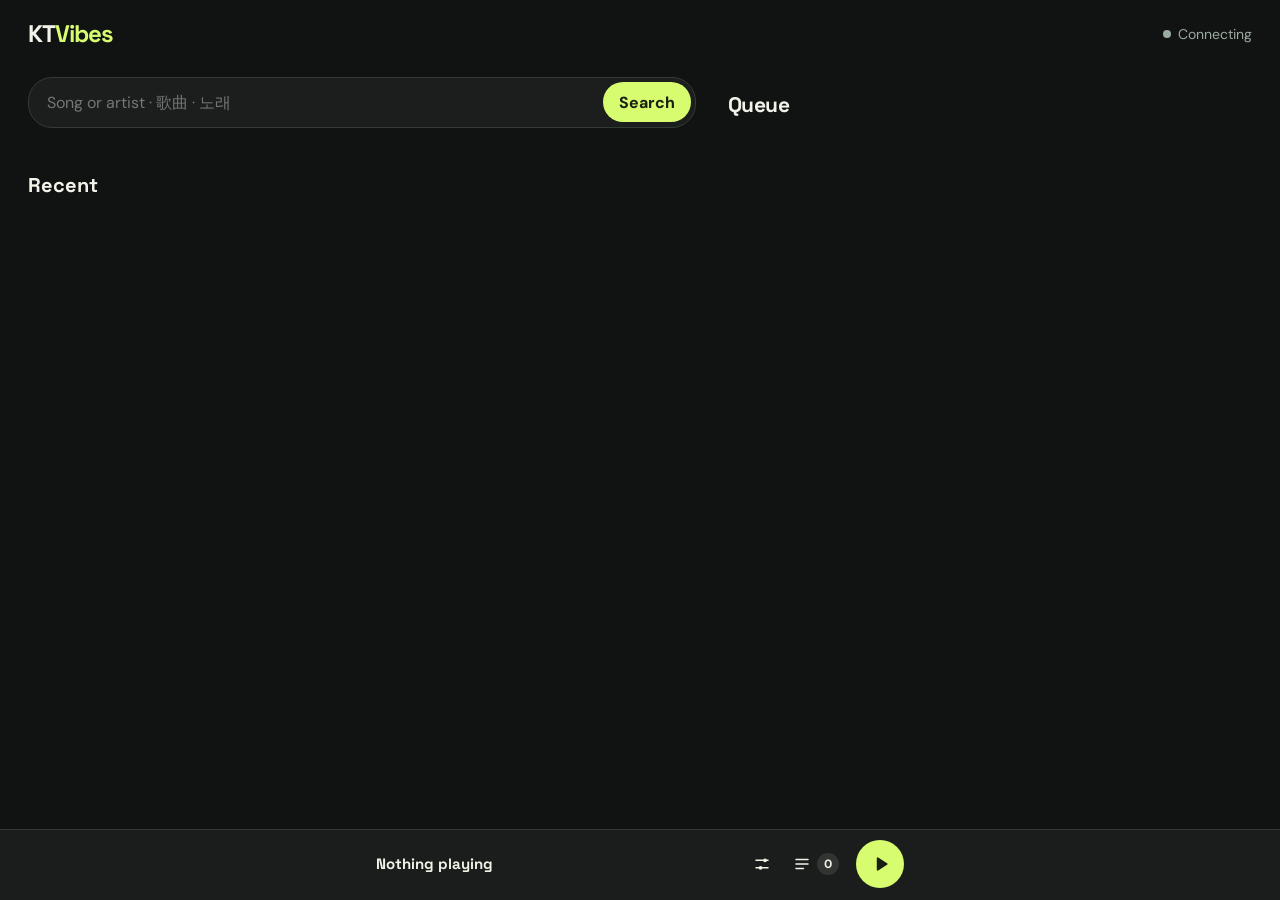
==== static/remote.html @ e733ba5f "Remote: now-singing card, Queue states, TV banners Sentence-case Now singing / Paused card with roun" ====
<!doctype html><html lang="en"><head><meta charset="utf-8"><meta name="viewport" content="width=device-width,initial-scale=1,viewport-fit=cover"><meta name="theme-color" content="#111313"><title>KTVibes · Remote</title><link rel="icon" href="/static/favicon-48.png" sizes="48x48" type="image/png"><link rel="icon" href="/static/favicon-32.png" sizes="32x32" type="image/png"><link rel="apple-touch-icon" href="/static/apple-touch-icon.png"><link rel="stylesheet" href="/static/remote.css"><link rel="stylesheet" href="/static/classic-remote.css"></head><body>
<main class="wrap"><header class="top"><a class="brand" href="/remote">KT<span>Vibes</span></a><span id="connection" class="connection">Connecting</span></header><div id="tv-lost" class="banner off default-only" role="status" hidden>Reconnecting to TV…<button id="tv-retry">Retry</button></div><div id="tv-mute" class="banner default-only" role="status" hidden>TV sound off · click the TV to start</div><section id="lcd-window" class="lcd-window classic-only" aria-label="Remote display"><div class="lcd-top"><span id="lcd-mode"></span><b id="lcd-status"></b></div><div class="lcd-digits"><span id="lcd-digits" class="lcd" data-ghost="88888"></span><span class="lcd-stat"><span>예약 <span id="lcd-reserved" class="lcd" data-ghost="88"></span></span><span>남은 <span id="lcd-left" class="lcd" data-ghost="888"></span>분</span></span></div><div id="lcd-song" class="lcd-song"></div></section><section id="handset" class="handset classic-only" aria-label="Handset"><div class="hs-fn"><button class="rk" id="hs-clear">취소<small>CLEAR</small></button><button class="rk org" id="hs-first">우선예약<small>PLAY NEXT</small></button><button class="rk red" id="hs-reserve">예약<small>RESERVE</small></button></div><div class="hs-pad" id="hs-pad"></div><div class="hs-row"><button class="rk grn" id="hs-play"><svg viewBox="0 0 24 24" aria-hidden="true"><rect x="6" y="5" width="4.5" height="14" rx="1.2"/><rect x="13.5" y="5" width="4.5" height="14" rx="1.2"/></svg><span>일시정지</span></button><button class="rk red" id="hs-skip"><svg viewBox="0 0 24 24" aria-hidden="true"><path d="M5 6v12l8-6zM13 6v12l8-6z"/></svg>다음곡</button><button class="rk blu" id="hs-guide"><b>Aa</b>가이드</button><button class="rk ylw react" data-emoji="👏" aria-label="Clap"><b>👏</b>박수</button></div><div class="hs-mix"><div class="rocker"><button data-mix="music" data-step="-0.1" aria-label="Music down">−</button><span>반주<span class="mtr" id="hs-music"></span></span><button data-mix="music" data-step="0.1" aria-label="Music up">+</button></div><div class="rocker"><button data-mix="vocal" data-step="-0.1" aria-label="Vocals down">−</button><span>음성<span class="mtr" id="hs-vocal"></span></span><button data-mix="vocal" data-step="0.1" aria-label="Vocals up">+</button></div></div></section>
<div class="browse-column"><div id="book-head" class="book-head classic-only"><h2>노래책</h2><small id="book-count"></small></div><form id="search-form" class="searchbar" role="search"><input id="query" required maxlength="200" aria-label="Search songs" placeholder="Song or artist · 歌曲 · 노래" autocomplete="off" role="combobox" aria-autocomplete="list" aria-controls="suggestions" aria-expanded="false"><ul id="suggestions" class="suggestions" role="listbox" hidden></ul><button type="button" id="clear" class="clear" aria-label="Clear search" hidden>×</button><button id="search-button">Search</button></form>
<section id="results" class="results" aria-label="Search results" aria-live="polite"></section><button id="more" class="more" hidden>More results</button><div id="results-end" class="results-end classic-only" hidden>끝 · END OF RESULTS</div></div>
<div class="play-column"><section id="hero" class="hero" aria-label="Now playing" hidden><img id="hero-glow" class="glow" alt=""><div class="hero-top"><img id="hero-art" class="art" alt=""><div class="hero-text"><div class="eyebrow"><span id="hero-state">Now singing</span></div><h1 id="hero-title"></h1><p id="hero-artist"></p></div></div>
<div class="hero-time"><span id="hero-position">0:00</span><div class="bar" id="hero-bar" role="slider" tabindex="0" aria-label="Song position"><i></i></div><span id="hero-length">0:00</span></div>
<div class="hero-actions"><button class="play" id="hero-play" aria-label="Play"><svg viewBox="0 0 24 24" aria-hidden="true"><path class="icon-play" d="M8.5 5.8v12.4a1 1 0 0 0 1.5.9l9.7-6.2a1 1 0 0 0 0-1.8L10 4.9a1 1 0 0 0-1.5.9z"/><g class="icon-pause"><rect x="6" y="5" width="4.5" height="14" rx="1.5"/><rect x="13.5" y="5" width="4.5" height="14" rx="1.5"/></g></svg></button><button class="ghost icon round" id="skip" aria-label="Skip song"><svg viewBox="0 0 24 24" aria-hidden="true"><path d="M5.5 6.2v11.6a1 1 0 0 0 1.6.8l8-5.8a1 1 0 0 0 0-1.6l-8-5.8a1 1 0 0 0-1.6.8z"/><rect x="16.5" y="5" width="3" height="14" rx="1.2"/></svg></button><button class="ghost icon round" id="open-controls" aria-label="Settings"><svg viewBox="0 0 24 24" aria-hidden="true"><path d="M4 7h10M18 7h2M4 17h4M12 17h8" stroke="currentColor" stroke-width="2" stroke-linecap="round" fill="none"/><circle cx="16" cy="7" r="2.5"/><circle cx="10" cy="17" r="2.5"/></svg></button><button class="ghost icon round" id="open-lyrics" aria-label="Lyrics"><svg viewBox="0 0 24 24" aria-hidden="true"><path d="M4 6h10M4 11h13M4 16h7M20 17V9.5" stroke="currentColor" stroke-width="2" stroke-linecap="round" fill="none"/><circle cx="17.5" cy="17" r="2.5" stroke="currentColor" stroke-width="2" fill="none"/></svg></button>
<div class="reactions" role="group" aria-label="Send a reaction to the TV"><button class="react" data-emoji="👏" aria-label="Clap">👏</button><button class="react" data-emoji="🔥" aria-label="Fire">🔥</button><button class="react" data-emoji="💚" aria-label="Love">💚</button></div></div></section>
<div class="heading" id="queue-heading"><h2><span class="default-only">Queue</span><small class="default-only" id="queue-songs"></small><span class="classic-only">예약곡 <small>RESERVED</small></span><span class="count classic-only" id="queue-count">0</span><span class="classic-only qtotal" id="queue-total"></span></h2></div><section id="queue" class="queue" aria-label="Song queue"></section></div>
<div class="recent-column"><section id="book-new" class="book-part classic-only" aria-label="New songs"></section><div class="heading" id="recent-heading"><h2><span class="default-only">Recent</span><span class="classic-only">최근 <small>RECENT</small></span></h2></div><section id="recent" class="results" aria-label="Recent songs"></section><section id="book-all" class="book-part classic-only" aria-label="Songbook"></section><div id="book-request" class="book-request classic-only"><div><b>찾는 노래가 없나요?</b>Search YouTube above for any song. It joins the book with its own number.</div><button class="rk red" id="book-request-go">검색</button></div><nav id="book-index" class="book-index classic-only" aria-label="Songbook index"></nav></div>
</main>
<div id="dock" class="dock"><div class="bar" id="dock-bar"><i></i></div><div class="dock-row"><button id="dock-now" class="dock-now" aria-label="Open settings"><img id="dock-art" class="art" alt="" hidden><span class="info"><strong id="dock-title">Nothing playing</strong><small id="dock-artist"></small></span></button><button class="ghost icon" id="dock-settings" aria-label="Settings"><svg viewBox="0 0 24 24" aria-hidden="true"><path d="M4 7h10M18 7h2M4 17h4M12 17h8" stroke="currentColor" stroke-width="2" stroke-linecap="round" fill="none"/><circle cx="16" cy="7" r="2.5"/><circle cx="10" cy="17" r="2.5"/></svg></button><button class="qchip" id="dock-queue" aria-label="Jump to queue"><svg viewBox="0 0 24 24" aria-hidden="true"><path d="M4 6h16M4 12h16M4 18h10" stroke="currentColor" stroke-width="2" stroke-linecap="round" fill="none"/></svg><b id="dock-count">0</b></button><button class="play" id="dock-play" aria-label="Play"><svg viewBox="0 0 24 24" aria-hidden="true"><path class="icon-play" d="M8.5 5.8v12.4a1 1 0 0 0 1.5.9l9.7-6.2a1 1 0 0 0 0-1.8L10 4.9a1 1 0 0 0-1.5.9z"/><g class="icon-pause"><rect x="6" y="5" width="4.5" height="14" rx="1.5"/><rect x="13.5" y="5" width="4.5" height="14" rx="1.5"/></g></svg></button></div></div>
<nav id="tabs" class="tabs classic-only" aria-label="Remote sections"><button data-tab="handset"><svg viewBox="0 0 24 24" aria-hidden="true"><rect x="7" y="2.5" width="10" height="19" rx="3"/><path d="M10 8h4M10 12h4M10 16h4"/></svg>리모컨</button><button data-tab="book"><svg viewBox="0 0 24 24" aria-hidden="true"><path d="M4 5a2 2 0 0 1 2-2h13v16H6a2 2 0 0 0-2 2z"/><path d="M4 21V5M9 7h6"/></svg>노래책</button><button data-tab="queue"><svg viewBox="0 0 24 24" aria-hidden="true"><path d="M8 6h12M8 12h12M8 18h12M4 6h.01M4 12h.01M4 18h.01"/></svg>예약<b id="tab-count" class="badge" hidden>0</b></button><button data-tab="settings"><svg viewBox="0 0 24 24" aria-hidden="true"><circle cx="12" cy="12" r="3"/><path d="M12 2v3M12 19v3M2 12h3M19 12h3M4.9 4.9 7 7M17 17l2.1 2.1M4.9 19.1 7 17M17 7l2.1-2.1"/></svg>설정</button></nav><div id="toast" class="toast" role="status"><span id="toast-key" class="toast-key classic-only"></span><span id="toast-text"></span><button id="toast-action" hidden></button></div>
<div class="scrim" id="scrim"></div>
<section class="sheet" id="sheet" data-pane="sound" role="dialog" aria-label="Settings" aria-modal="true" inert><button class="handle" id="sheet-handle" aria-label="Close settings"></button>
<div class="now"><img id="sheet-art" class="art" alt="" hidden><div class="info"><strong id="sheet-title">Nothing playing</strong><small>Changes show on the TV</small></div></div>
<div class="tabs2 default-only" role="tablist" aria-label="Settings"><button role="tab" data-pane="sound" aria-selected="true">Sound</button><button role="tab" data-pane="screen" aria-selected="false">Screen</button></div>
<div class="sg" id="sg-position"><h4 class="classic-only">위치 <small>POSITION</small></h4><div class="scrub"><span id="position">0:00</span><span class="seek-hint classic-only">드래그해서 이동 · DRAG TO SEEK</span><input type="range" id="scrub" min="0" max="1" step="0.1" value="0" aria-label="Song position"><span id="length">0:00</span></div></div>
<div class="sg" id="sg-mix" data-pane="sound"><h4><span class="default-only">Mix</span><span class="classic-only">믹스 <small>MIX</small></span></h4><div class="mixline"><label class="slider-label" for="vocal"><span class="classic-only nm">음성<small>VOCAL</small></span><span class="default-only">Guide vocals </span><span id="vocal-value">10%</span></label><button class="rk classic-only" data-mix-step="vocal" data-step="-0.1" aria-label="Vocals down">−</button><input type="range" id="vocal" min="0" max="1" step="0.01" value="0.1"><button class="rk classic-only" data-mix-step="vocal" data-step="0.1" aria-label="Vocals up">+</button></div><div class="mixline"><label class="slider-label" for="music"><span class="classic-only nm">반주<small>MUSIC</small></span><span class="default-only">Music </span><span id="music-value">100%</span></label><button class="rk classic-only" data-mix-step="music" data-step="-0.1" aria-label="Music down">−</button><input type="range" id="music" min="0" max="1" step="0.01" value="1"><button class="rk classic-only" data-mix-step="music" data-step="0.1" aria-label="Music up">+</button></div><p class="sublbl classic-only">프리셋 · PRESETS</p>
<div class="presets" role="group" aria-label="Mix presets"><button data-vocal="0" data-music="1"><span class="classic-only ko">끔</span>Off</button><button data-vocal="0.1" data-music="1"><span class="classic-only ko">속삭임</span>Whisper</button><button data-vocal="0.5" data-music="1"><span class="classic-only ko">듀엣</span>Duet</button><button data-vocal="1" data-music="1"><span class="classic-only ko">원곡</span>Original</button><button data-vocal="1" data-music="0"><span class="classic-only ko">아카펠라</span>A cappella</button></div></div>
<div class="sg" id="sg-key" data-pane="sound"><h4><span class="default-only">Key and speed</span><button type="button" class="link default-only" id="key-reset-link">Reset</button><span class="classic-only">키 · 속도 <small>KEY &amp; SPEED</small></span></h4><div class="stepper" id="stepper"><button id="key-down" aria-label="Lower key one semitone">♭<small class="classic-only">DOWN</small></button><div class="mid"><div class="roll" id="roll" aria-live="polite"><span>0</span></div><small id="key-note">Original key</small></div><button id="key-up" aria-label="Raise key one semitone">♯<small class="classic-only">UP</small></button></div>
<label class="slider-label" for="speed"><span class="classic-only nm">속도<small>Speed</small></span><span class="default-only">Speed </span><span id="speed-value">100%</span></label><input type="range" id="speed" min="0.5" max="1.5" step="0.05" value="1"><div class="ends classic-only"><span>0.5×</span><span>1.5×</span></div><div class="row-end"><button id="key-reset" class="small"><span class="default-only">Reset key &amp; speed</span><span class="classic-only">키 · 속도 초기화<small>RESET KEY &amp; SPEED</small></span></button></div></div>
<div class="sg" id="sg-display" data-pane="screen"><h4><span class="default-only">Display</span><span class="classic-only">화면 <small>DISPLAY</small></span></h4><div class="seg-row"><span>Lyrics</span><div class="seg" data-action="lyric_mode" role="group" aria-label="Lyrics on the device"><i class="pill"></i><button data-value="two">2 lines</button><button data-value="scroll">Scroll</button><button data-value="off">Off</button></div></div>
<div class="seg-row"><span><span class="classic-only ko">배경 영상</span>Video</span><div class="seg" data-action="video_mode" role="group" aria-label="Music video on the device"><i class="pill"></i><button data-value="show"><span class="default-only">Show</span><span class="classic-only">표시</span></button><button data-value="blur"><span class="default-only">Blur</span><span class="classic-only">흐림</span></button><button data-value="hide"><span class="default-only">Hide</span><span class="classic-only">숨김</span></button></div></div>
<div class="seg-row"><span><span class="classic-only ko">가이드</span>Guide</span><div class="seg" data-action="guide" role="group" aria-label="Pronunciation guide"><i class="pill"></i><button data-value="off"><span class="default-only">Off</span><span class="classic-only">끔</span></button><button data-value="latin" aria-label="Romanization">Aa</button><button data-value="jyutping" aria-label="Jyutping">粵</button><button data-value="hangul" aria-label="Hangul">가</button><button data-value="kana" aria-label="Kana">あ</button></div></div>
<label class="slider-label" for="lyric-scale"><span class="classic-only nm">가사 크기<small>Lyric size</small></span><span class="default-only">Lyric size </span><span id="lyric-scale-value">150%</span></label><input type="range" id="lyric-scale" min="0.6" max="2.5" step="0.1" value="1.5"><div class="ends classic-only"><span>60%</span><span>250%</span></div></div>
<div class="sg" id="sg-lyrics" data-pane="screen"><h4><span class="default-only">Fix lyrics</span><span class="classic-only">가사 고치기 <small>FIX LYRICS</small></span></h4><div class="offset"><span><b id="offset-value">+0.0s</b><small class="default-only">Earlier is +</small></span><button id="earlier" aria-label="Shift lyrics minus half a second">−0.5s<small class="classic-only">LATER</small></button><button id="later" aria-label="Shift lyrics plus half a second">+0.5s<small class="classic-only">EARLIER</small></button></div><small class="muted classic-only">Positive timing shows lyrics earlier.</small>
<div class="seg-row"><span><span class="classic-only ko">가사가 틀렸나요?</span>Wrong lyrics or language</span><button id="lyric-version" class="small"><span class="default-only">Choose…</span><span class="classic-only">고르기<small>CHOOSE…</small></span></button></div></div>
<div id="room-time" class="sg" data-pane="screen" hidden><h4><span class="default-only">Room time</span><span class="classic-only">남은 시간 <small>ROOM TIME</small></span></h4><div class="seg-row"><span><span id="room-left">30분 left</span><small id="room-end" class="classic-only"></small></span><div class="room-add"><button class="small" data-minutes="10">+10분<small class="classic-only">서비스 SERVICE</small></button><button class="small" data-minutes="30">+30분<small class="classic-only">서비스 SERVICE</small></button></div></div></div>
<div class="sg" id="sg-theme" data-pane="screen"><h4><span class="default-only">Theme</span><span class="classic-only">테마 <small>THEME</small></span></h4><div class="seg-row"><span class="default-only">Look</span><div class="seg" data-action="theme" role="group" aria-label="Theme on the device"><i class="pill"></i><button data-value="default">Default</button><button data-value="classic">Classic<span class="classic-only"> 클래식</span></button></div></div></div></section>
<script type="module" src="/static/remote.js"></script></body></html>
---- static/remote.css ----
@import url('https://fonts.googleapis.com/css2?family=DM+Sans:wght@400;500;700&family=Space+Grotesk:wght@500;700&family=Share+Tech+Mono&family=Black+Han+Sans&family=Noto+Sans+KR:wght@900&family=IBM+Plex+Sans+KR:wght@400;500;700&display=swap');
/* Phone remote. Motion follows M3 Expressive: springs for space, quick fades for colour. */
:root{color-scheme:dark;--bg:#111313;--panel:#1b1e1d;--panel2:#232826;--line:#343a36;--ink:#f2f3e8;--muted:#9aaba0;--lime:#d7fc70;--on-lime:#172013;--amber:#ffbf80;--red:#ff9a93;
 --spring:cubic-bezier(.34,1.56,.64,1);--spring-soft:cubic-bezier(.38,1.21,.22,1);--bouncy:cubic-bezier(.42,1.67,.21,.9);--emph:cubic-bezier(.2,0,0,1);
 --dock:84px;font-family:'DM Sans','Noto Sans CJK SC','Noto Sans CJK KR',sans-serif;background:var(--bg);color:var(--ink)}
*{box-sizing:border-box}html{-webkit-text-size-adjust:100%;touch-action:manipulation}
body{margin:0;min-height:100vh;padding-bottom:calc(var(--dock) + 24px)}
button,input{font:inherit;color:inherit}button{-webkit-tap-highlight-color:transparent;cursor:pointer;border:0;background:none;padding:0}
button:disabled{opacity:.4;cursor:default}
h1,h2,h3,.brand{font-family:'Space Grotesk','Noto Sans CJK SC','Noto Sans CJK KR',sans-serif;margin:0}
p{margin:0}a{color:var(--ink);text-decoration:none}
:focus-visible{outline:2px solid var(--lime);outline-offset:3px}
[hidden]{display:none!important}
.wrap{max-width:560px;margin:auto;padding:0 18px}
.art{flex:none;object-fit:cover;background:var(--panel2)}

/* Header */
.top{display:flex;align-items:center;justify-content:space-between;padding:18px 0 10px}
.brand{font-size:24px;font-weight:700;letter-spacing:-1px}.brand span{color:var(--lime)}
.connection{font-size:14px;color:var(--muted);white-space:nowrap;display:flex;align-items:center;gap:7px}
.connection::before{content:'';width:8px;height:8px;border-radius:50%;background:var(--muted)}
.connection.online::before{background:#8fdc6a}.connection:is(.online.off,.lost){color:#ff9f8f}.connection:is(.online.off,.lost)::before{background:#ff9f8f}
/* Banners under the header: the TV (or this phone's link) is lost, or the TV's sound is still off. */
.banner{display:flex;align-items:center;gap:10px;margin-top:8px;padding:12px 14px;border-radius:14px;font-size:15px;background:#ffd29e1a;color:#ffd29e;animation:rise .4s var(--spring-soft) both}
.banner.off{background:#ff9f8f1a;color:#ff9f8f}.banner button{margin-left:auto;height:32px;padding:0 14px;border-radius:16px;background:#ffffff14;color:var(--ink);font-weight:700;font-size:14px}
/* The socket itself is down: the TV is out of reach too, whatever the last state said. */
body:not([data-theme=classic]):has(#connection.lost) #tv-lost{display:flex!important}body:has(#connection.lost) #tv-mute{display:none!important}

/* Search: stays in reach while scrolling; the ring hides content passing behind it. */
.searchbar{position:sticky;top:calc(8px + env(safe-area-inset-top));z-index:5;display:flex;gap:6px;padding:4px;margin-top:6px;border-radius:24px;background:var(--panel);border:1px solid var(--line);box-shadow:0 0 0 8px var(--bg);transition:border-color .2s}
.searchbar:focus-within{border-color:#d7fc7066}
.searchbar input{flex:1;min-width:0;padding:10px 14px;border:0;background:transparent;font-size:16px;outline:none}
#search-button{height:40px;padding:0 16px;border-radius:20px;background:var(--lime);color:var(--on-lime);font-weight:700;transition:border-radius .3s var(--bouncy),transform .3s var(--bouncy)}
#search-button:active{border-radius:8px;transform:scale(.95)}
.searchbar .clear{width:40px;color:var(--muted);font-size:20px}
.suggestions{position:absolute;top:calc(100% + 6px);left:0;right:0;z-index:5;margin:0;padding:6px;list-style:none;background:var(--panel);border:1px solid var(--line);border-radius:16px;box-shadow:0 16px 40px #000a;animation:drop .2s var(--spring)}
.suggestions li{padding:12px 14px;border-radius:10px;font-size:15px;cursor:pointer;white-space:nowrap;overflow:hidden;text-overflow:ellipsis}
.suggestions b{font-weight:inherit}
.suggestions li:hover,.suggestions li[aria-selected=true]{background:var(--panel2);color:var(--lime)}
@keyframes drop{from{opacity:0;transform:translateY(-6px)}}

/* Results and recent songs */
.results{display:grid;grid-template-columns:minmax(0,1fr);gap:8px}#results:not(:empty){margin-top:12px}
.result{display:flex;align-items:center;gap:12px;width:100%;padding:8px;border:1px solid var(--line);border-radius:16px;background:var(--panel);text-align:left;transition:border-radius .3s var(--bouncy),transform .3s var(--bouncy)}
.result:not(:disabled):active{border-radius:10px;transform:scale(.98)}
.result img{flex:none;width:80px;height:45px;border-radius:8px;object-fit:cover;background:var(--panel2)}
.result div{flex:1;min-width:0}.result strong{display:block;font-size:14px;line-height:1.3}.result small{display:block;font-size:12px;color:var(--muted);margin-top:3px}
.tag{display:inline-block;margin-left:6px;padding:1px 6px;border-radius:5px;background:#d7fc7022;color:var(--lime);font-size:10px;letter-spacing:.5px;vertical-align:1px}
.result-icon{display:grid;place-items:center;width:34px;height:34px;flex:none;border-radius:50%;color:var(--lime);transition:background .25s,color .25s}
.result-icon svg{width:20px;height:20px;fill:none;stroke:currentColor;stroke-width:2.4;stroke-linecap:round;stroke-linejoin:round}
.result-icon.added{background:var(--lime);color:var(--on-lime)}.result-icon.added svg{animation:pop .45s var(--bouncy)}
.result-icon.failed{color:var(--red)}
@keyframes pop{from{transform:scale(.3) rotate(-30deg);opacity:0}}
/* New results rise in one after another. */
.result.enter,.result.enter~.play-next{animation:rise .5s var(--spring-soft) both;animation-delay:calc(var(--i) * 45ms)}
/* Play next: a key beside the add mark (and before Recent's ⋯) queues the song at the front. */
.pick{position:relative}.pick .result{padding-right:52px}
.play-next{position:absolute;top:0;bottom:0;right:8px;z-index:2;display:grid;place-items:center;width:36px;height:36px;margin:auto 0;border:1px solid var(--line);border-radius:18px;color:var(--lime);transition:opacity .2s,background .2s,border-radius .3s var(--bouncy)}
.play-next svg{width:18px;height:18px;fill:none;stroke:currentColor;stroke-width:2.2;stroke-linecap:round;stroke-linejoin:round}
.play-next:hover{background:#d7fc7018}.play-next:not(:disabled):active{border-radius:10px}
.swipe .play-next{right:48px}.swipe:has(.play-next) .result{padding-right:90px}
@keyframes rise{from{opacity:0;transform:translateY(16px) scale(.97)}}
/* Placeholder rows while YouTube answers. */
.skeleton{display:flex;gap:12px;align-items:center;padding:8px;border-radius:16px;background:var(--panel);border:1px solid var(--line)}
.skeleton i{display:block;border-radius:6px;background:linear-gradient(90deg,#ffffff0d 25%,#ffffff1f 50%,#ffffff0d 75%) 0 0/300% 100%;animation:shimmer 1.3s linear infinite}
.skeleton>i{width:80px;height:45px;border-radius:8px}
.skeleton div{flex:1;display:grid;gap:8px}.skeleton div i:first-child{width:80%;height:12px}.skeleton div i:last-child{width:45%;height:10px}
@keyframes shimmer{from{background-position:100% 0}to{background-position:-50% 0}}
.empty{display:grid;justify-items:center;gap:4px;padding:24px 16px;border-radius:24px;background:var(--panel);text-align:center;color:var(--muted);font-size:14px;animation:rise .5s var(--spring-soft) both}
.empty strong{color:var(--ink);font:700 17px 'Space Grotesk',sans-serif}
.empty-icon{display:grid;place-items:center;width:52px;height:52px;margin-bottom:8px;border-radius:18px;background:#d7fc701a;color:var(--lime)}
.empty-icon svg{width:24px;height:24px;fill:none;stroke:currentColor;stroke-width:2;stroke-linecap:round;stroke-linejoin:round}
.empty-action{height:40px;margin-top:12px;padding:0 18px;border-radius:20px;background:var(--lime);color:var(--on-lime);font-weight:700;font-size:14px;transition:border-radius .3s var(--bouncy),transform .3s var(--bouncy)}
.empty-action:active{border-radius:8px;transform:scale(.95)}
.more{width:100%;height:44px;margin-top:10px;border:1px solid var(--line);border-radius:22px;font-size:14px}

/* Section headings */
.heading{display:flex;align-items:baseline;justify-content:space-between;margin:32px 0 10px}
.heading h2{font-size:20px}
.count{display:inline-grid;place-items:center;min-width:26px;height:26px;margin-left:8px;padding:0 8px;border-radius:13px;background:#ffffff14;font:700 14px 'DM Sans',sans-serif;vertical-align:2px}
.bump{animation:bump .5s var(--bouncy)}
@keyframes bump{35%{transform:scale(1.45);background:var(--lime);color:var(--on-lime)}}

/* Now singing: a frosted card over the song's own thumbnail, blurred. */
.hero{position:relative;margin-top:12px;padding:16px;border-radius:24px;overflow:hidden;isolation:isolate;background:var(--panel);transition:opacity .3s,filter .3s}
.hero .glow{position:absolute;inset:-30px;z-index:-1;width:calc(100% + 60px);height:calc(100% + 60px);object-fit:cover;filter:blur(30px) brightness(.7) saturate(1.4)}
.hero::after{content:'';position:absolute;inset:0;z-index:-1;border:1px solid #ffffff26;border-radius:inherit;background:linear-gradient(160deg,#ffffff1f,#0000 45%,#00000040)}
/* The TV can't hear this card while it is offline. */
.hero.offline,body:not([data-theme=classic]):has(#connection.lost) .hero{opacity:.45;filter:grayscale(.6)}
.hero-top{display:flex;gap:14px;align-items:center}
.hero .art{width:72px;height:72px;border-radius:14px;box-shadow:0 8px 20px #0006}
.hero-text{min-width:0}
.eyebrow{font-size:14px;color:#ffffffb3}
.hero h1{margin-top:2px;font-size:24px;line-height:1.1;letter-spacing:-.5px;text-wrap:balance;overflow-wrap:anywhere;display:-webkit-box;-webkit-line-clamp:3;-webkit-box-orient:vertical;overflow:hidden}
.hero p{margin-top:3px;color:#ffffffb3;font-size:16px;white-space:nowrap;overflow:hidden;text-overflow:ellipsis}
.hero-time{display:flex;align-items:center;gap:10px;margin:16px 0 12px;font-size:13px;color:#ffffffb3;font-variant-numeric:tabular-nums}
.bar{position:relative;flex:1;height:6px;border-radius:3px;background:#ffffff2a;cursor:pointer}
.bar i{position:absolute;inset:0 auto 0 0;width:calc(var(--p,0)*100%);border-radius:3px;background:var(--lime);transition:width .5s linear}
.hero .bar::before{content:'';position:absolute;inset:-12px 0}  /* a taller touch target than the bar itself */
.hero .bar{height:5px;background:#ffffff33}
/* Play, skip, settings and lyrics on the left, reactions on the right; on a narrow phone the reactions wrap
   to their own line rather than squeezing the round buttons. */
.hero-actions{display:flex;flex-wrap:wrap;align-items:center;gap:8px}
/* Play stays a circle; its icon turns between play and pause. */
.play{display:grid;place-items:center;width:56px;height:56px;flex:none;border-radius:28px;background:var(--lime);color:var(--on-lime);transition:transform .3s var(--bouncy)}
.play:not(:disabled):active{transform:scale(.94)}
body:not([data-theme=classic]) .play{aspect-ratio:1;border-radius:50%}body:not([data-theme=classic]) .hero .play{width:52px;height:52px}
.play svg{width:26px;height:26px;fill:currentColor;overflow:visible}
.play .icon-play,.play .icon-pause{transform-origin:12px 12px;transform-box:view-box;transition:transform .4s var(--bouncy),opacity .15s}
.play .icon-pause{opacity:0;transform:rotate(-90deg) scale(.5)}
.play.playing .icon-play{opacity:0;transform:rotate(90deg) scale(.5)}.play.playing .icon-pause{opacity:1;transform:none}
.ghost{display:inline-flex;align-items:center;gap:8px;height:44px;padding:0 16px;border:1px solid #ffffff2a;border-radius:22px;background:#0004;font-size:14px;font-weight:500;transition:border-radius .3s var(--bouncy),transform .3s var(--bouncy)}
.ghost:not(:disabled):active{border-radius:10px;transform:scale(.95)}.ghost svg{width:18px;height:18px;fill:currentColor}
.ghost.icon{width:44px;padding:0;justify-content:center}
body:not([data-theme=classic]) .ghost.round{flex:none;width:40px;height:40px;aspect-ratio:1;border:0;border-radius:50%;background:#ffffff1f}
.ghost.round svg{width:22px;height:22px}

/* Reactions float up here and on the TV. */
.reactions{display:flex;gap:4px;margin-left:auto}
.react{width:44px;height:44px;border-radius:22px;background:#ffffff14;font-size:22px;transition:transform .3s var(--bouncy),border-radius .3s var(--bouncy)}
.hero .react{width:36px;height:36px;flex:none;background:#ffffff1f;font-size:18px}
.react:active{transform:scale(.85);border-radius:12px}
.float{position:fixed;z-index:50;pointer-events:none;font-size:30px;will-change:transform,opacity}

/* Queue: drag the grip, or long-press a row, to move a song. The column can't grow past the screen,
   so a long title ellipsizes instead of pushing × and the grip out of reach. */
.queue{position:relative;display:grid;grid-template-columns:minmax(0,1fr)}
.row{position:relative;display:flex;align-items:center;gap:10px;padding:10px 0;border-top:1px solid var(--line);background:var(--bg);touch-action:pan-y;user-select:none;-webkit-user-select:none;-webkit-touch-callout:none}
.row:first-child{border-top:0}
.row .num{width:20px;flex:none;font-size:12px;color:var(--muted);font-variant-numeric:tabular-nums;text-align:center}
.thumb{position:relative;width:52px;height:52px;flex:none}
.thumb .art{width:44px;height:44px;margin:4px;border-radius:12px}
/* Preparation progress rings the thumbnail, then flashes lime and fades once the song is ready. */
.ring{position:absolute;inset:0;width:52px;height:52px;transform:rotate(-90deg)}
.ring circle{fill:none;stroke-width:3;stroke-linecap:round}
.ring .track{stroke:#ffffff1a}.ring .fill{stroke:var(--amber);stroke-dasharray:var(--c);stroke-dashoffset:calc(var(--c)*(1 - var(--p,0)));transition:stroke-dashoffset .5s var(--emph),stroke .3s}
.ring.busy .fill{stroke-dashoffset:calc(var(--c)*.75);animation:spin 1s linear infinite;transform-origin:26px 26px}
@keyframes spin{to{transform:rotate(360deg)}}
.row.ready .ring{animation:ring-done .7s var(--emph) forwards}.row.ready .ring .fill{stroke:var(--lime)}
@keyframes ring-done{30%{opacity:1;transform:rotate(-90deg) scale(1.12)}to{opacity:0;transform:rotate(-90deg) scale(1.25)}}
.row .info{flex:1;min-width:0}
.row h3{font-size:15px;line-height:1.3;white-space:nowrap;overflow:hidden;text-overflow:ellipsis}
.row p{margin-top:2px;font-size:13px;color:var(--muted);white-space:nowrap;overflow:hidden;text-overflow:ellipsis}
.status{color:var(--amber)}.row.ready .status{color:var(--lime)}.row.error .status,.row .error{color:var(--red)}
.row .error{white-space:normal;display:-webkit-box;-webkit-line-clamp:2;-webkit-box-orient:vertical}
.retry{height:32px;margin-top:6px;padding:0 12px;border:1px solid var(--line);border-radius:16px;font-size:12px}
.row-button{display:grid;place-items:center;width:40px;height:44px;flex:none;color:var(--muted);font-size:20px}
.row-button:hover{color:var(--ink)}
.grip{touch-action:none;cursor:grab}.grip svg{width:20px;height:20px;fill:currentColor}
.row.lifted{z-index:10;border-radius:18px;background:var(--panel2);border-top-color:transparent;box-shadow:0 18px 40px #000c,0 0 0 1px #d7fc7044;cursor:grabbing}
.row.lifted+.row{border-top-color:transparent}
.row.shifting{transition:transform .35s var(--spring-soft)}
/* Default: numbered rows, two-line titles, a status line, the grip on the right; a tap opens the song's menu.
   (Classic keeps its own machine rows: ×, 우선 and the progress ring.) */
body:not([data-theme=classic]) #queue-heading{margin:26px 0 6px}
body:not([data-theme=classic]) #queue-heading h2{display:flex;align-items:baseline;gap:8px;font-size:21px;letter-spacing:-.4px}
#queue-songs{font:500 15px 'DM Sans',sans-serif;color:var(--muted)}
body:not([data-theme=classic]) #queue .row{gap:12px;padding:8px 0;border-top:0;cursor:pointer}
body:not([data-theme=classic]) #queue .num{width:18px;font-size:15px;font-weight:700;color:var(--lime)}
body:not([data-theme=classic]) #queue .thumb .art{width:52px;height:52px;margin:0;border-radius:10px}
body:not([data-theme=classic]) #queue .ring{display:none}
body:not([data-theme=classic]) #queue h3{font:700 16px/1.25 'DM Sans','Noto Sans CJK SC','Noto Sans CJK KR',sans-serif;white-space:normal;overflow-wrap:anywhere;display:-webkit-box;-webkit-line-clamp:2;-webkit-box-orient:vertical}
body:not([data-theme=classic]) #queue p{font-size:14px}
body:not([data-theme=classic]) #queue .status{color:#ffd29e}body:not([data-theme=classic]) #queue .row.ready .status{color:inherit}body:not([data-theme=classic]) #queue .row.error .status{color:#ff9f8f}
body:not([data-theme=classic]) #queue .row.error :is(.who,.sep,.error){display:none}
body:not([data-theme=classic]) #queue .retry{flex:none;height:36px;margin:0;padding:0 14px;border:0;border-radius:18px;background:#ffffff14;font-size:14px;font-weight:700}
body:not([data-theme=classic]) #queue .row.error .grip{display:none}
body:not([data-theme=classic]) #queue .grip{width:32px;color:#ffffff59}body:not([data-theme=classic]) #queue .grip svg{fill:none;stroke:currentColor;stroke-width:2.2;stroke-linecap:round}
body:not([data-theme=classic]) #queue .row.lifted{padding:8px;margin:0 -8px}
.seeall{width:100%;margin-top:8px;padding:13px;border-radius:14px;background:#ffffff0d;font-size:15px;font-weight:700;transition:transform .3s var(--bouncy)}
.seeall:active{transform:scale(.98)}

/* Recent: swipe a row left to reveal Delete; ⋯ opens more actions. */
.swipe{position:relative}
.swipe .result{position:relative;z-index:1;padding-right:48px;touch-action:pan-y;transition:transform .45s var(--spring-soft),border-radius .3s var(--bouncy)}
.swipe.dragging .result{transition:none}
.swipe-delete{position:absolute;top:1px;right:1px;bottom:1px;width:88px;border-radius:16px;background:#e5484d;color:#fff;font-weight:700;font-size:14px}
.swipe:has(.swipe-delete:focus-visible) .result{transform:translateX(-96px)}
.song-more{position:absolute;top:0;bottom:0;right:8px;z-index:2;width:36px;height:36px;margin:auto 0;border-radius:18px;color:var(--muted);font-size:20px;line-height:1;transition:opacity .2s}
.song-more:hover{color:var(--ink);background:#ffffff14}
.swipe:is(.open,.dragging) :is(.song-more,.play-next){opacity:0;pointer-events:none}
.song-menu{position:absolute;top:calc(50% + 20px);right:8px;z-index:6;display:flex;flex-direction:column;min-width:190px;padding:6px;background:var(--panel2);border:1px solid var(--line);border-radius:16px;box-shadow:0 16px 40px #000a;transform-origin:100% 0;animation:menu-in .25s var(--spring)}
.song-menu button{padding:12px 14px;border-radius:10px;text-align:left;font-size:14px}
.song-menu button:hover{background:#ffffff12}.song-menu .danger{color:var(--red)}
@keyframes menu-in{from{opacity:0;transform:scale(.85)}}

/* Dock: tucked away while the now-playing card is on screen. */
.dock{position:fixed;left:0;right:0;bottom:0;z-index:20;padding:10px max(16px,calc(50% - 264px)) calc(12px + env(safe-area-inset-bottom));background:#1b1e1df0;backdrop-filter:blur(16px) saturate(1.3);-webkit-backdrop-filter:blur(16px) saturate(1.3);border-top:1px solid var(--line);transition:transform .5s var(--spring-soft)}
.dock.away{transform:translateY(calc(100% + 8px))}
.dock .bar{position:absolute;top:-3px;left:0;right:0;height:3px;border-radius:0;background:transparent;cursor:default}
.dock-row{display:flex;align-items:center;gap:10px}.dock .ghost.icon,.dock .qchip{border-color:transparent;background:none}.dock .ghost.icon{flex:none;width:40px}.dock .qchip{padding:0 6px;margin-left:-6px}
.dock-now{flex:1;min-width:0;display:flex;align-items:center;gap:10px;text-align:left}
.dock .art{width:44px;height:44px;border-radius:12px}
.dock .info{min-width:0}.dock .info strong,.dock .info small{display:block;white-space:nowrap;overflow:hidden;text-overflow:ellipsis}
.dock .info strong{font:700 15px 'Space Grotesk','Noto Sans CJK SC',sans-serif}.dock .info small{font-size:12px;color:var(--muted);margin-top:2px}
.dock .play{width:48px;height:48px;border-radius:24px}.dock .play svg{width:22px;height:22px}
.qchip{display:inline-flex;align-items:center;gap:6px;height:44px;flex:none;padding:0 12px;border:1px solid var(--line);border-radius:22px;font-size:13px;font-weight:700}
.qchip svg{width:18px;height:18px}.qchip b{display:inline-grid;place-items:center;min-width:22px;height:22px;padding:0 6px;border-radius:11px;background:#ffffff1a;font-size:12px}

/* Controls sheet */
.scrim{position:fixed;inset:0;z-index:30;background:#000a;opacity:0;pointer-events:none;transition:opacity .3s}
.sheet{position:fixed;left:0;right:0;bottom:0;z-index:31;max-width:560px;max-height:88vh;margin:0 auto;padding:8px 20px calc(24px + env(safe-area-inset-bottom));overflow-y:auto;overscroll-behavior:contain;scrollbar-width:none;border-radius:28px 28px 0 0;background:var(--panel);border:1px solid var(--line);border-bottom:0;transform:translateY(105%);transition:transform .55s var(--spring-soft)}
body.sheet-open .scrim{opacity:1;pointer-events:auto}body.sheet-open .sheet{transform:none}
.sheet .handle{display:block;width:40px;height:4px;margin:4px auto 10px;border-radius:2px;background:var(--muted)}
.sheet h4{margin:22px 0 4px;font-size:11px;font-weight:700;letter-spacing:2px;text-transform:uppercase;color:var(--lime)}
.sheet .now{display:flex;align-items:center;gap:12px}.sheet .now .art{width:40px;height:40px;border-radius:10px}
.sheet .now .info{min-width:0}.sheet .now strong{display:block;font:700 16px 'Space Grotesk','Noto Sans CJK SC',sans-serif;white-space:nowrap;overflow:hidden;text-overflow:ellipsis}.sheet .now small{font-size:12px;color:var(--muted)}
.scrub{display:flex;align-items:center;gap:12px;margin-top:8px;font-size:12px;color:var(--muted);font-variant-numeric:tabular-nums}
.slider-label{display:flex;justify-content:space-between;margin-top:12px;font-size:14px}.slider-label span{color:var(--muted);font-variant-numeric:tabular-nums}
.slider-label .default-only{color:inherit}  /* the words stay white; only the value is muted */
.muted{display:block;margin-top:4px;color:var(--muted);font-size:12px}
.small{height:36px;padding:0 14px;border:1px solid var(--line);border-radius:18px;background:var(--panel2);font-size:13px;transition:border-radius .3s var(--bouncy)}
.small:not(:disabled):active{border-radius:8px}
.row-end{display:flex;justify-content:flex-end}
/* Sliders paint their own track from --v (0–1): thick rounded track, bar handle with a gap each side, stop dot. */
input[type=range]{--v:0;--track:16px;--handle:40px;--gap:6px;--pos:calc(var(--v)*(100% - 4px) + 2px);-webkit-appearance:none;appearance:none;flex:1;width:100%;height:var(--handle);margin:4px 0;background:none;cursor:pointer}
input[type=range]::-webkit-slider-runnable-track{height:var(--track);border-radius:8px;background:radial-gradient(circle at calc(100% - 8px) 50%,var(--lime) 2px,transparent 2.5px),linear-gradient(to right,var(--lime) calc(var(--pos) - var(--gap)),transparent 0 calc(var(--pos) + var(--gap)),#ffffff26 0)}
input[type=range]::-moz-range-track{height:var(--track);border-radius:8px;background:radial-gradient(circle at calc(100% - 8px) 50%,var(--lime) 2px,transparent 2.5px),linear-gradient(to right,var(--lime) calc(var(--pos) - var(--gap)),transparent 0 calc(var(--pos) + var(--gap)),#ffffff26 0)}
input[type=range]::-webkit-slider-thumb{-webkit-appearance:none;width:4px;height:var(--handle);margin-top:calc((var(--track) - var(--handle))/2);border-radius:2px;background:var(--lime)}
input[type=range]::-moz-range-thumb{width:4px;height:var(--handle);border:0;border-radius:2px;background:var(--lime)}
input[type=range]:disabled{opacity:.4;cursor:default}
.scrub input[type=range]{--track:8px;--handle:28px;--gap:4px}
.presets{display:flex;flex-wrap:wrap;gap:6px;margin-top:8px}
.presets button{height:34px;padding:0 12px;border-radius:17px;border:1px solid var(--line);font-size:13px;color:var(--muted);transition:border-radius .3s var(--bouncy),background .2s,color .2s}
.presets button:active{border-radius:8px}
.presets button[aria-pressed=true]{background:#d7fc7022;border-color:#d7fc7066;color:var(--lime)}
/* Key stepper: the number rolls up for ♯, down for ♭. */
.stepper{display:flex;align-items:center;gap:16px;margin-top:8px;padding:12px;border-radius:26px;background:#121513;border:1px solid var(--line)}
.stepper button{width:68px;height:68px;flex:none;border-radius:34px;background:var(--panel2);font:700 28px 'Space Grotesk',sans-serif;transition:border-radius .35s var(--bouncy),transform .35s var(--bouncy),background .2s,color .2s}
.stepper button:not(:disabled):active{border-radius:16px;transform:scale(.92);background:var(--lime);color:var(--on-lime)}
.stepper .mid{flex:1;text-align:center}
.roll{position:relative;height:60px;overflow:hidden;font:700 52px/60px 'Space Grotesk',sans-serif;letter-spacing:-2px;font-variant-numeric:tabular-nums}
.roll span{position:absolute;inset:0}
.stepper small{display:block;margin-top:2px;font-size:12px;color:var(--muted)}
/* Segmented: one lime pill slides between options. */
.seg-row{display:flex;align-items:center;justify-content:space-between;gap:10px;margin-top:12px;font-size:14px}
.seg{position:relative;display:flex;padding:3px;border-radius:14px;background:#121513;border:1px solid var(--line)}
.seg .pill{position:absolute;top:3px;bottom:3px;left:0;border-radius:11px;background:var(--lime)}
.seg.ready .pill{transition:transform .45s var(--spring),width .45s var(--spring)}
.seg button{position:relative;z-index:1;height:36px;padding:0 13px;color:var(--muted);font-size:13px;font-weight:500;transition:color .25s}
.seg button[aria-pressed=true]{color:var(--on-lime);font-weight:700}
.offset{display:flex;align-items:center;gap:8px;margin-top:12px;font-size:14px}.offset span{flex:1}.offset b{font-weight:400;color:var(--muted);font-variant-numeric:tabular-nums}
.offset button{height:40px;padding:0 14px;border-radius:20px;border:1px solid var(--line);background:var(--panel2);font-size:13px;transition:border-radius .3s var(--bouncy)}
.offset button:not(:disabled):active{border-radius:8px}
/* Default: Sound and Screen tabs; sentence-case headings; round slider thumbs; the presets, key and timing
   as the spike draws them. Classic shows every group on its 설정 page and keeps its own controls. */
.tabs2{display:flex;gap:6px;margin:14px 0 4px}
.tabs2 button{height:38px;padding:0 16px;border-radius:19px;background:#ffffff10;color:var(--muted);font-size:15px;transition:background .2s,color .2s}
.tabs2 button[aria-selected=true]{background:var(--ink);color:#111;font-weight:700}
body:not([data-theme=classic]) .sheet[data-pane=sound] .sg[data-pane=screen],body:not([data-theme=classic]) .sheet[data-pane=screen] .sg[data-pane=sound]{display:none}
body:not([data-theme=classic]) :is(#sg-position,#sg-mix>h4,#sg-display>h4,.row-end){display:none}
body:not([data-theme=classic]) .sheet{background:#1a1e1cf2;backdrop-filter:blur(24px);-webkit-backdrop-filter:blur(24px);border-color:#ffffff22;border-radius:26px 26px 0 0;touch-action:pan-y}
body:not([data-theme=classic]) .sheet .handle{width:40px;height:5px;margin:2px auto 14px;border-radius:3px;background:#ffffff40}
body:not([data-theme=classic]) .sheet .now .art{display:none}body:not([data-theme=classic]) .sheet .now strong{font-size:20px}body:not([data-theme=classic]) .sheet .now small{font-size:14px}
body:not([data-theme=classic]) .sheet h4{display:flex;justify-content:space-between;align-items:baseline;margin:22px 0 4px;font:700 17px 'Space Grotesk',sans-serif;letter-spacing:0;text-transform:none;color:var(--ink)}
.link{color:var(--lime);font:700 14px 'DM Sans',sans-serif}
body:not([data-theme=classic]) .sheet .slider-label{margin-top:14px;font-size:16px}
body:not([data-theme=classic]) .sheet input[type=range]{--track:8px;--handle:28px;--pos:calc(var(--v)*(100% - 22px) + 11px)}
body:not([data-theme=classic]) .sheet input[type=range]::-webkit-slider-runnable-track{border-radius:4px;background:linear-gradient(to right,var(--lime) var(--pos),#ffffff1f 0)}
body:not([data-theme=classic]) .sheet input[type=range]::-moz-range-track{border-radius:4px;background:linear-gradient(to right,var(--lime) var(--pos),#ffffff1f 0)}
body:not([data-theme=classic]) .sheet input[type=range]::-webkit-slider-thumb{width:22px;height:22px;margin-top:-7px;border-radius:50%;background:#fff;box-shadow:0 2px 6px #0007}
body:not([data-theme=classic]) .sheet input[type=range]::-moz-range-thumb{width:22px;height:22px;border-radius:50%;background:#fff;box-shadow:0 2px 6px #0007}
body:not([data-theme=classic]) .presets{flex-wrap:nowrap;gap:2px;margin-top:16px;padding:4px;border-radius:14px;background:#ffffff12}
body:not([data-theme=classic]) .presets button{flex:1 1 auto;height:auto;min-height:40px;padding:4px 6px;border:0;border-radius:10px;font-size:14px;line-height:1.15}
body:not([data-theme=classic]) .presets button[aria-pressed=true]{background:#ffffff26;color:var(--ink);font-weight:700}
body:not([data-theme=classic]) .stepper{gap:12px;margin-top:6px;padding:0;border:0;background:none}
body:not([data-theme=classic]) .stepper button{width:52px;height:52px;border-radius:26px;background:#ffffff14;font-size:24px}
body:not([data-theme=classic]) .roll{height:44px;font-size:34px;line-height:44px;letter-spacing:-1px}body:not([data-theme=classic]) .stepper small{font-size:14px}
body:not([data-theme=classic]) .sheet .sg>.seg-row{margin:0;padding:12px 0;border-top:1px solid #ffffff1a;font-size:16px}body:not([data-theme=classic]) .sheet .sg>h4+.seg-row,body:not([data-theme=classic]) #sg-display>.seg-row:nth-child(2){border-top:0}
body:not([data-theme=classic]) .seg{border:0;background:#ffffff12}body:not([data-theme=classic]) .seg .pill{border-radius:10px;background:#ffffff26}
body:not([data-theme=classic]) .seg button{font-size:15px}body:not([data-theme=classic]) .seg button[aria-pressed=true]{color:var(--ink)}
body:not([data-theme=classic]) .offset{gap:12px;margin-top:6px}body:not([data-theme=classic]) .offset span{order:1;text-align:center}body:not([data-theme=classic]) #later{order:2}
body:not([data-theme=classic]) .offset button{width:52px;height:52px;padding:0;border:0;border-radius:26px;background:#ffffff14;font-size:15px}
body:not([data-theme=classic]) .offset b{display:block;font:700 28px 'Space Grotesk',sans-serif;color:var(--ink)}body:not([data-theme=classic]) .offset small{font-size:14px;color:var(--muted)}

/* Toast: above the dock; drops in from the top while the sheet covers the bottom. */
.toast{position:fixed;left:50%;bottom:calc(var(--dock) + 16px);z-index:40;display:flex;align-items:center;gap:12px;width:max-content;max-width:calc(100% - 32px);padding:8px 8px 8px 18px;min-height:44px;border-radius:16px;background:#262b27f2;border:1px solid var(--line);font-size:14px;box-shadow:0 8px 30px #0008;transform:translate(-50%,20px);opacity:0;pointer-events:none;transition:transform .45s var(--spring),opacity .2s}
.toast.on{transform:translate(-50%,0);opacity:1;pointer-events:auto}
.toast span{min-width:0;padding-right:10px;overflow:hidden;text-overflow:ellipsis;white-space:nowrap}
.toast button{height:32px;padding:0 14px;border-radius:16px;background:var(--lime);color:var(--on-lime);font-weight:700;font-size:13px}
/* Default: a light slip across the bottom; Undo is a word, not a button shape. */
body:not([data-theme=classic]) .toast{width:calc(100% - 32px);max-width:528px;min-height:48px;padding:6px 6px 6px 16px;border:0;background:#f2f3e8;color:#111;font-size:15px}
body:not([data-theme=classic]) .toast button{margin-left:auto;padding:0 10px;background:none;color:#111;font-size:15px}
.dock.away~.toast{bottom:calc(24px + env(safe-area-inset-bottom))}
body.sheet-open .toast.toast{bottom:auto;top:calc(16px + env(safe-area-inset-top));transform:translate(-50%,-20px)}
body.sheet-open .toast.on{transform:translate(-50%,0)}

/* Lyrics picker: every LRCLIB version of the song. */
.lyric-sheet{position:fixed;inset:0;z-index:45;display:flex;align-items:flex-end;justify-content:center;background:#000a;animation:fade-in .2s both}
.lyric-sheet-panel{width:min(100%,640px);max-height:80vh;display:flex;flex-direction:column;padding:16px 16px calc(16px + env(safe-area-inset-bottom));background:var(--panel);border:1px solid var(--line);border-bottom:0;border-radius:24px 24px 0 0;animation:sheet-in .45s cubic-bezier(.34,1.3,.64,1) both}
.lyric-sheet-head{display:flex;align-items:center;justify-content:space-between;gap:12px;margin-bottom:12px}
.lyric-sheet-head strong{font-size:16px;overflow:hidden;text-overflow:ellipsis;white-space:nowrap}
.lyric-sheet-head button{height:36px;padding:0 14px;border:1px solid var(--line);border-radius:18px}
.lyric-search{display:flex;gap:8px;margin-bottom:12px}
.lyric-search input{flex:1;min-width:0;padding:10px 14px;border:1px solid var(--line);border-radius:12px;background:#121513;font-size:16px}
.lyric-search button{padding:0 16px;border-radius:20px;background:var(--lime);color:var(--on-lime);font-weight:700}
.lyric-options{overflow-y:auto;display:grid;gap:8px}
.lyric-options .muted,.lyric-options .error{font-size:13px}.lyric-options .error{color:var(--red)}
.lyric-option{display:grid;gap:4px;padding:12px 14px;border:1px solid var(--line);border-radius:14px;background:var(--panel2);text-align:left}
.lyric-option div{display:flex;align-items:baseline;gap:8px;min-width:0}
.lyric-option b{color:var(--lime);font-size:14px;flex:none}
.lyric-option span{flex:1;font-size:12px;color:var(--muted);overflow:hidden;text-overflow:ellipsis;white-space:nowrap}
.lyric-option em{flex:none;padding:2px 8px;border-radius:8px;background:var(--lime);color:var(--on-lime);font-size:11px;font-style:normal}
.lyric-option small{font-size:13px;opacity:.85;overflow:hidden;text-overflow:ellipsis;white-space:nowrap}
.lyric-option small.count{font-size:11px;color:var(--muted)}
.lyric-option.current{border-color:var(--lime)}.lyric-option.busy{opacity:.6}
.lyric-all{padding:12px;color:var(--muted);font-size:13px}
/* A queued song's menu: the song, then its actions, in the same bottom sheet as the lyrics picker. */
.lyric-sheet .handle{display:block;flex:none;width:40px;height:5px;margin:-4px auto 14px;border-radius:3px;background:#ffffff40}
.lyric-sheet-panel{touch-action:pan-y;transition:transform .45s var(--spring-soft)}
.menu-song{display:flex;align-items:center;gap:12px;padding-bottom:8px}.menu-song .art{width:52px;height:52px;border-radius:10px}
.menu-song div{min-width:0}.menu-song b{display:-webkit-box;-webkit-line-clamp:2;-webkit-box-orient:vertical;overflow:hidden;font-size:16px;line-height:1.25}.menu-song small{display:block;margin-top:2px;font-size:14px;color:var(--muted)}
.menu-actions button{display:flex;align-items:center;gap:14px;width:100%;padding:15px 4px;border-top:1px solid #ffffff1a;font-size:17px;text-align:left}
.menu-actions svg{width:22px;height:22px;flex:none;fill:none;stroke:var(--lime);stroke-width:2.2;stroke-linecap:round;stroke-linejoin:round}
.menu-actions .dim{color:var(--muted)}.menu-actions .dim svg{stroke:var(--muted)}
@keyframes sheet-in{from{transform:translateY(100%)}}
@keyframes fade-in{from{opacity:0}}

/* Wide screens (a tablet or laptop): search and Recent on the left, now playing and the queue on the right.
   The column wrappers vanish from layout on phones. Classic keeps its one-column handset. */
.browse-column,.play-column,.recent-column{display:contents}
@media(min-width:960px){
 body:not([data-theme=classic]) .wrap{display:grid;grid-template-columns:minmax(0,1.12fr) minmax(360px,.88fr);grid-template-rows:auto auto minmax(0,1fr);grid-template-areas:"top top" "browse play" "recent play";column-gap:32px;row-gap:12px;max-width:1320px;padding:0 28px;align-content:start}
 body:not([data-theme=classic]) .top{grid-area:top}
 body:not([data-theme=classic]) :is(.browse-column,.play-column,.recent-column){display:flex;flex-direction:column;min-width:0}
 body:not([data-theme=classic]) .browse-column{grid-area:browse}
 body:not([data-theme=classic]) .play-column{grid-area:play;align-self:start}
 body:not([data-theme=classic]) .recent-column{grid-area:recent}
 body:not([data-theme=classic]) .searchbar{position:relative;top:auto;box-shadow:none}  /* sticky would only hold within its own column */
 body:not([data-theme=classic]) .hero{margin-top:0}
 body:not([data-theme=classic]) #queue-heading{margin-top:20px}
}
@media(prefers-reduced-motion:reduce){*,*::before,*::after{animation-duration:.01ms!important;animation-iteration-count:1!important;transition-duration:.01ms!important}}
/* Classic theme: room time. */
.room-add{display:flex;gap:8px}
/* Past five songs the rest fold behind "Show N more". */
body:not([data-theme=classic]) #queue .row.folded{display:none}
/* Classic draws its own grabber on its sheets. */
body[data-theme=classic] .lyric-sheet .handle{display:none}
.menu-actions button:disabled{opacity:.45}
/* Default rows say one thing under the title: the artist once ready, otherwise where it got to. The × lives in the menu. */
body:not([data-theme=classic]) #queue .row.ready :is(.status,.sep),body:not([data-theme=classic]) #queue .row:not(.ready) :is(.who,.sep){display:none}
body:not([data-theme=classic]) #queue .row-button:not(.grip){display:none}
---- static/classic-remote.css ----
/* Classic theme on the remote: the room's handset and songbook. Every rule is scoped to Classic; new markup carries .classic-only. */
@font-face{font-family:DSEG7;src:url(/static/fonts/DSEG7Classic-BoldItalic.woff2) format('woff2');font-display:block}
body:not([data-theme=classic]) .classic-only{display:none!important}
body[data-theme=classic] .default-only{display:none!important}
body[data-theme=classic] [hidden]{display:none!important}
body[data-theme=classic]{--yellow:#ffe033;--cyan:#63dcff;--lcd:#061128;--lcd-on:#7fe9ff;--pink:#ff3ea5}
.lcd{position:relative;display:inline-block;font-family:DSEG7,monospace;color:var(--lcd-on);text-shadow:0 0 .35em #2ab4ffaa;white-space:pre}
.lcd::before{content:attr(data-ghost);position:absolute;left:0;top:0;opacity:.09;text-shadow:none}
.blink{animation:lcd-blink 1s steps(1) infinite}
@keyframes lcd-blink{50%{opacity:0}}
/* Classic theme: the remote matches the noraebang TV. Navy and yellow, bevelled chip buttons, cyan digital read-outs. */
body[data-theme=classic]{--bg:#0a0a1a;--panel:#14143a;--panel2:#1c1c4a;--line:#2e2e66;--ink:#f2f3ff;--muted:#9aa0c8;--lime:#ffe14a;--on-lime:#1b1f5a;--digits:#7fe3ff;font-family:'IBM Plex Sans KR','Noto Sans CJK KR',sans-serif;background:radial-gradient(ellipse at 50% 0,#1e1a5a,#0a0a1a 60%) fixed}
body[data-theme=classic] :is(h1,h2,h3,.brand){font-family:'IBM Plex Sans KR','Noto Sans CJK KR',sans-serif;letter-spacing:-.02em}
body[data-theme=classic] .brand{display:inline-block;padding:2px 10px;border-radius:5px;background:#e9ecf2;color:#1b1f5a;box-shadow:inset 0 -3px 0 #0003}
body[data-theme=classic] .brand span{color:#c2185b}
body[data-theme=classic] :is(.play,.ghost,.small,.qchip){border-radius:6px;box-shadow:inset 0 -3px 0 #0005,0 1px 0 #000}
body[data-theme=classic] :is(.ghost,.small,.qchip){border:1px solid #ffffff26;background:linear-gradient(#2c2c70,#16164a);color:#e9ecf2}
body[data-theme=classic] :is(.play,.primary){background:linear-gradient(#ffe97a,#f5c800);color:var(--on-lime)}
body[data-theme=classic] .hero h1{color:#ffe14a;text-shadow:2px 2px 0 #000}
body[data-theme=classic] :is(.hero-time,#dock-count){font-family:'Share Tech Mono',monospace;color:var(--digits)}
body[data-theme=classic] .sheet h4{color:var(--digits);font-family:'Share Tech Mono',monospace;letter-spacing:.15em}
body[data-theme=classic] .seg{border-radius:6px;background:#05051a}
body[data-theme=classic] .seg .pill{border-radius:4px;background:linear-gradient(#ffe97a,#f5c800)}
body[data-theme=classic] .seg button[aria-pressed=true]{color:var(--on-lime)}
body[data-theme=classic] .searchbar:focus-within{border-color:#ffe14a66}
body[data-theme=classic] :is(.tag,.presets button[aria-pressed=true]){background:#ffe14a22;border-color:#ffe14a66}
body[data-theme=classic] .empty-icon{background:#ffe14a1a}
body[data-theme=classic] :is(.row.lifted,.queue-swipe.lifted .row){box-shadow:0 18px 40px #000c,0 0 0 1px #ffe14a44}
body[data-theme=classic] .lyric-sheet-panel{border-radius:14px 14px 0 0;border-color:#ff3ea555}
/* Classic polish (design review): one type family, distinct surfaces (panels vs buttons), digital read-outs for numbers. */
body[data-theme=classic] :is(h1,h2,h3,.brand,.empty strong,.dock .info strong,.stepper button){font-family:'IBM Plex Sans KR','Noto Sans CJK KR',sans-serif}
body[data-theme=classic]{--panel:#15143f;--panel2:#26245f;--line:#3c3984}
body[data-theme=classic] :is(.ghost,.small,.qchip){background:linear-gradient(#302e78,#26245f);border-color:#4b48a0}
body[data-theme=classic] .roll{font-family:'Share Tech Mono',monospace;font-weight:400;letter-spacing:0;color:var(--digits)}
/* Messages show above the keypad and lyrics sheets (z-index 45), at the top like with Settings open, so a failed 예약 is seen. */
body:has(.lyric-sheet) .toast.toast{z-index:46;bottom:auto;top:calc(16px + env(safe-area-inset-top));transform:translate(-50%,-20px)}
body:has(.lyric-sheet) .toast.on{transform:translate(-50%,0)}
/* Classic, second design review (all points applied). */
body[data-theme=classic]{--machine-yellow:#ffe033;--machine-cyan:#63dcff;--machine-blue:#26245f;--machine-panel:#15143f;--machine-border:#3c3984;--lime:var(--machine-yellow);--on-lime:#11133f;--digits:var(--machine-cyan);--panel:var(--machine-panel);--panel2:var(--machine-blue);--line:var(--machine-border)}
body[data-theme=classic] :is(.ghost,.small,.qchip){background:var(--machine-blue);border-color:var(--machine-border)}
/* 8. Roomier page, clearer sections, sheets like a songbook controller. */
body[data-theme=classic] .result{min-height:92px}
body[data-theme=classic] :is(.sheet,.lyric-sheet-panel){border-radius:20px 20px 0 0;background:#171643;border:1px solid #a52a91;box-shadow:0 -12px 36px rgba(0,0,0,.45)}
/* Tabs: each shows only its own sections; the header and the LCD window are always there. */
body[data-theme=classic] .dock{display:none}
body[data-theme=classic] .wrap{padding:calc(12px + env(safe-area-inset-top)) 16px calc(96px + env(safe-area-inset-bottom))}
body[data-theme=classic]:not([data-tab=handset]) #handset,
body[data-theme=classic]:not([data-tab=book]) .wrap :is(#book-head,#search-form,#results,#more,#results-end,#book-new,#recent-heading,#recent,#book-all,#book-request),
body[data-theme=classic]:not([data-tab=queue]) .wrap :is(#hero,#queue-heading,#queue,#queue-more){display:none}
body[data-theme=classic] #hero .reactions{display:none}
/* The LCD window. */
.lcd-window{margin:10px 0 14px;padding:12px 14px 10px;background:var(--lcd);border-radius:12px;box-shadow:inset 0 0 0 2px #000,inset 0 0 0 4px #2b3c8e,inset 0 8px 18px #000a}
.lcd-top{display:flex;justify-content:space-between;font:700 11px 'IBM Plex Sans KR',sans-serif;color:#7f9cff;letter-spacing:.12em}
.lcd-top b{color:var(--yellow)}
.lcd-digits{display:flex;align-items:baseline;justify-content:space-between;margin-top:4px}
.lcd-digits>.lcd{font-size:46px;letter-spacing:.05em}
.lcd-stat{display:flex;flex-direction:column;align-items:flex-end;gap:2px;font:700 10px 'IBM Plex Sans KR',sans-serif;color:#7f9cff;letter-spacing:.1em}
.lcd-stat .lcd{font-size:18px}
.lcd-song{margin-top:6px;padding-top:6px;border-top:1px dashed #2b3c8e;overflow:hidden;white-space:nowrap;text-overflow:ellipsis;font:700 13px 'IBM Plex Sans KR',sans-serif;color:var(--yellow)}
.lcd-song span{color:#8fb4ff;font-weight:500}
/* The tab bar replaces the dock. */
body[data-theme=classic] .tabs{position:fixed;left:0;right:0;bottom:0;z-index:30;display:grid;grid-template-columns:repeat(4,1fr);gap:6px;padding:10px 12px calc(10px + env(safe-area-inset-bottom));background:#101015;border-top:1px solid #26272f}
.tabs button{position:relative;display:flex;flex-direction:column;align-items:center;gap:3px;padding:7px 0 6px;border:0;border-radius:12px;background:none;color:#8c8ea3;font:700 12px 'IBM Plex Sans KR',sans-serif}
.tabs svg{width:20px;height:20px;fill:none;stroke:currentColor;stroke-width:1.8;stroke-linecap:round;stroke-linejoin:round}
.tabs button[aria-current=page]{background:#1f2050;color:var(--yellow);box-shadow:inset 0 0 0 1px #3c3984}
.tabs .badge{position:absolute;top:2px;left:calc(50% + 6px);min-width:16px;height:16px;padding:0 4px;border-radius:8px;background:var(--pink);color:#fff;font:700 10px/16px 'IBM Plex Sans KR',sans-serif}
body[data-theme=classic] .toast,body[data-theme=classic] .dock.away~.toast{bottom:calc(84px + env(safe-area-inset-bottom))}
/* 설정: the settings sheet as the tab's page, room time first. */
body[data-theme=classic]:not([data-tab=settings]) .sheet{display:none}
body[data-theme=classic][data-tab=settings] .sheet{position:static;inset:auto;display:flex;flex-direction:column;width:auto;height:auto;max-width:none;max-height:none;margin:0 16px calc(96px + env(safe-area-inset-bottom));transform:none;visibility:visible;opacity:1;overflow:visible;border-radius:14px;box-shadow:none}
body[data-theme=classic][data-tab=settings] .sheet .handle{display:none}
body[data-theme=classic][data-tab=settings] #room-time{order:-1}
body[data-theme=classic] .scrim{display:none}
body[data-theme=classic][data-tab=settings] .wrap{padding-bottom:0}
body[data-theme=classic] #room-end{display:block;margin-top:2px;font-size:12px;color:var(--muted)}
/* Rubber keys in the remote's colours. */
.rk{display:grid;place-items:center;border:0;border-radius:16px;background:linear-gradient(#3a3c47,#272830);box-shadow:inset 0 1px 0 #ffffff26,0 4px 0 #0b0b0f,0 6px 10px #0007;color:#fff;font:700 15px 'IBM Plex Sans KR',sans-serif;-webkit-user-select:none;user-select:none}
.rk:active{transform:translateY(3px);box-shadow:inset 0 1px 0 #ffffff26,0 1px 0 #0b0b0f}
.rk:disabled{opacity:.45}
.rk small{display:block;font:500 10px 'IBM Plex Sans KR',sans-serif;color:#aeb0c4;letter-spacing:.08em}
.rk.red{background:linear-gradient(#ea4651,#b01f2a);box-shadow:inset 0 1px 0 #fff4,0 4px 0 #5e0d14,0 6px 10px #0007}
.rk.org{background:linear-gradient(#ffa133,#d9700b);box-shadow:inset 0 1px 0 #fff4,0 4px 0 #6e3502,0 6px 10px #0007}
.rk.grn{background:linear-gradient(#36d47c,#14954a);box-shadow:inset 0 1px 0 #fff4,0 4px 0 #0a5a2b,0 6px 10px #0007}
.rk.blu{background:linear-gradient(#4b55d6,#2a2f9a);box-shadow:inset 0 1px 0 #fff4,0 4px 0 #141760,0 6px 10px #0007}
.rk.ylw{background:linear-gradient(#ffe866,#f2c400);color:#1b1f5a;box-shadow:inset 0 1px 0 #fff8,0 4px 0 #7a6100,0 6px 10px #0007}
.rk:is(.red,.org,.grn,.blu) small{color:#fffc}
.rk.ylw small{color:#5a4a00}
.hs-fn{display:grid;grid-template-columns:1fr 1fr 1.4fr;gap:10px}
.hs-fn .rk{height:50px;font-size:16px}
.hs-pad{display:grid;grid-template-columns:repeat(3,1fr);gap:12px 14px;margin-top:14px}
.hs-pad .rk{height:56px}
.hs-pad .digit{font:400 30px 'Black Han Sans',sans-serif}
.hs-row{display:grid;grid-template-columns:repeat(4,1fr);gap:10px;margin-top:14px}
.hs-row .rk{height:54px;font-size:13px}
.hs-row svg{display:block;width:18px;height:18px;margin:0 auto 1px;fill:currentColor}
.hs-row b{display:block;font:700 15px/1.1 'Space Grotesk',sans-serif}
#hs-play.paused svg{display:none}
#hs-play.paused span::before{content:'▶';display:block;font-size:15px}
.hs-mix{display:grid;grid-template-columns:1fr 1fr;gap:10px;margin-top:14px}
.rocker{display:flex;align-items:center;justify-content:space-between;height:50px;padding:0 6px;border-radius:25px;background:linear-gradient(#2c2d36,#202128);box-shadow:inset 0 1px 0 #ffffff1a,0 3px 0 #0b0b0f}
.rocker button{width:38px;height:38px;border:0;border-radius:50%;background:linear-gradient(#3a3c47,#272830);box-shadow:inset 0 1px 0 #ffffff26,0 2px 0 #0b0b0f;color:#fff;font:700 18px 'IBM Plex Sans KR',sans-serif}
.rocker>span{display:flex;flex-direction:column;align-items:center;font:700 12px 'IBM Plex Sans KR',sans-serif;letter-spacing:.06em}
.rocker .mtr{display:flex;flex-direction:row;gap:2px;margin-top:3px}
.rocker .mtr i{width:5px;height:8px;border-radius:1px;background:#ffffff1f}
.rocker .mtr i.on{background:var(--cyan);box-shadow:0 0 4px var(--cyan)}
.hs-row .react{width:auto;height:54px;border-radius:16px;font-size:13px;transition:none}
.hs-row .react:active{transform:translateY(3px);border-radius:16px}
/* 노래책: a paper songbook with red numbers, section bands and binder tabs. */
body[data-theme=classic][data-tab=book]{background:#f4eedc}
body[data-theme=classic][data-tab=book] .wrap{color:#1d1b16}
.book-head{display:flex;align-items:baseline;justify-content:space-between;margin:0 -16px;padding:12px 16px 10px;background:#c2185b;color:#fff;box-shadow:0 3px 0 #7d0e3a}
.book-head h2{margin:0;font:400 26px 'Black Han Sans',sans-serif;letter-spacing:.04em}
.book-head small{font:700 11px 'IBM Plex Sans KR',sans-serif;letter-spacing:.14em;opacity:.85}
body[data-theme=classic][data-tab=book] .searchbar{margin:10px 0 0;background:#fff;color:#1d1b16;border-color:#d9cfb4}
body[data-theme=classic][data-tab=book] .searchbar input{color:#1d1b16}
body[data-theme=classic] #results:not(:empty)::before{content:'YouTube 검색 · SEARCH';display:block;margin:12px -16px 0;padding:6px 16px;background:#1b1f5a;color:#fff;font:400 15px 'Black Han Sans',sans-serif;letter-spacing:.06em}
body[data-theme=classic] #recent-heading{margin:0 -16px;padding:0}
body[data-theme=classic] #recent-heading h2,.book-sect h3{position:sticky;top:0;z-index:3;display:flex;align-items:center;gap:8px;height:30px;margin:0;padding:0 16px;background:#1b1f5a;color:#fff;font:400 15px 'Black Han Sans',sans-serif;letter-spacing:.06em}
body[data-theme=classic] #recent-heading small,.book-sect h3 small{font:700 10px 'IBM Plex Sans KR',sans-serif;color:#aab0ff;letter-spacing:.14em}
.book-part{margin:0 -16px}
body[data-theme=classic] #book-new,body[data-theme=classic] #recent-heading,.book-sect{scroll-margin-top:8px}
body[data-theme=classic] .result.book-row{display:grid;grid-template-columns:62px minmax(0,1fr) auto;align-items:center;gap:10px;width:100%;min-height:48px;padding:0 34px 0 16px;border:0;border-bottom:1px solid #d9cfb4;border-radius:0;background:#f4eedc;color:#1d1b16;text-align:left}
.book-row .n{font:700 17px 'Share Tech Mono',monospace;color:#c2185b}
.book-row .t{overflow:hidden;white-space:nowrap;text-overflow:ellipsis;font:700 15px 'IBM Plex Sans KR',sans-serif}
.book-row .a{margin-left:6px;font-size:13px;font-weight:500;color:#6b6556}
.book-row .d{font:500 12px 'Share Tech Mono',monospace;color:#8a8270}
body[data-theme=classic][data-tab=book] #recent .result{background:#f4eedc;color:#1d1b16;border-color:#d9cfb4}
body[data-theme=classic][data-tab=book] #recent .result small{color:#6b6556}
body[data-theme=classic][data-tab=book] .empty{color:#6b6556}
.book-request{display:flex;align-items:center;gap:12px;margin:14px 0 4px;padding:12px 14px;border:2px dashed #b8ac8c;border-radius:10px;color:#4a4536;font:500 13px/1.35 'IBM Plex Sans KR',sans-serif}
.book-request b{display:block;color:#1d1b16;font-size:14px}
.book-request .rk{flex:none;height:38px;padding:0 14px;font-size:13px}
body[data-theme=classic][data-tab=book] .book-index{position:fixed;right:0;top:120px;bottom:96px;z-index:20;display:flex;flex-direction:column;gap:2px;width:28px}
body[data-theme=classic]:not([data-tab=book]) .book-index{display:none}
.book-index button{flex:1 1 0;min-height:0;max-height:56px;padding:0;border:0;border-radius:6px 0 0 6px;background:#1b1f5a;color:#fff;font:700 11px 'IBM Plex Sans KR',sans-serif}
.book-index button:nth-child(4n+2){background:#2a3a9a}.book-index button:nth-child(4n+3){background:#3a7a3a}.book-index button:nth-child(4n){background:#c26a00}
.book-index button:first-child{background:#c2185b}
/* On paper: the sticky search bar's ring is paper, the ⋯ key sits clear of the binder tabs, and the tab bar turns navy. */
body[data-theme=classic][data-tab=book] .searchbar{border-radius:10px;box-shadow:0 0 0 8px #f4eedc}
/* Section bands stick just under the sticky search bar. */
body[data-theme=classic][data-tab=book] :is(#recent-heading h2,.book-sect h3){top:calc(70px + env(safe-area-inset-top))}
/* 최근 rows are ruled like the rest of the book, with a small thumbnail. */
body[data-theme=classic][data-tab=book] #recent{grid-template-columns:minmax(0,1fr);gap:0;margin:0 -16px}
body[data-theme=classic][data-tab=book] #recent .result{min-height:56px;padding:6px 70px 6px 16px;border:0;border-bottom:1px solid #d9cfb4;border-radius:0}
body[data-theme=classic][data-tab=book] #recent .result img{width:64px;height:36px;border-radius:4px}
body[data-theme=classic][data-tab=book] #recent .result strong{font:700 15px 'IBM Plex Sans KR',sans-serif;white-space:nowrap;overflow:hidden;text-overflow:ellipsis}
body[data-theme=classic][data-tab=book] .result-icon{color:#c2185b}
body[data-theme=classic][data-tab=book] #recent .result-icon.confirm{background:linear-gradient(#ffa133,#d9700b);color:#201807;box-shadow:inset 0 1px 0 #fff4,0 3px 0 #6e3502}
body[data-theme=classic][data-tab=book] #recent .result-icon.count{background:linear-gradient(#36d47c,#14954a);color:#fff;box-shadow:inset 0 1px 0 #fff4,0 3px 0 #0a5a2b}
body[data-theme=classic][data-tab=book] .swipe .result{padding-right:70px}
body[data-theme=classic][data-tab=book] .song-more{right:30px;color:#8a8270}
body[data-theme=classic] #recent-heading h2{flex:1}
body[data-theme=classic][data-tab=book] .tabs{background:#1b1f5a;border-top:0}
body[data-theme=classic][data-tab=book] .tabs button:not([aria-current=page]){color:#aab0ff}
/* The 최근 band's own box is only as tall as the band, so the box itself is what sticks. */
body[data-theme=classic][data-tab=book] #recent-heading{position:sticky;top:calc(70px + env(safe-area-inset-top));z-index:3}
body[data-theme=classic][data-tab=book] #recent-heading h2{position:static}
/* YouTube results on paper (mockup P5): a red band, ruled rows, two-line titles and a red + key. */
body[data-theme=classic] #results:not(:empty)::before{background:#b3122e}
body[data-theme=classic][data-tab=book] #results{grid-template-columns:minmax(0,1fr);gap:0;margin:0 -16px;background:#fffaf0}
body[data-theme=classic][data-tab=book] #results .result{gap:10px;padding:9px 12px 9px 16px;border:0;border-bottom:1px solid #e6dcc0;border-radius:0;background:#fffaf0;color:#1d1b16}
body[data-theme=classic][data-tab=book] #results .result img{width:84px;height:47px;border-radius:6px}
body[data-theme=classic][data-tab=book] #results .result strong{display:-webkit-box;overflow:hidden;-webkit-line-clamp:2;-webkit-box-orient:vertical;font:700 13.5px/1.3 'IBM Plex Sans KR',sans-serif}
body[data-theme=classic][data-tab=book] #results .result small{color:#6b6556}
body[data-theme=classic][data-tab=book] #results .result-icon{background:linear-gradient(#ea4651,#b01f2a);color:#fff;box-shadow:inset 0 1px 0 #fff4,0 3px 0 #5e0d14}
body[data-theme=classic][data-tab=book] #results .result-icon.added{background:linear-gradient(#36d47c,#14954a);box-shadow:inset 0 1px 0 #fff4,0 3px 0 #0a5a2b}
body[data-theme=classic][data-tab=book] #results .result-icon.confirm{background:linear-gradient(#ffa133,#d9700b);color:#201807;box-shadow:inset 0 1px 0 #fff4,0 3px 0 #6e3502}
body[data-theme=classic][data-tab=book] #results .result-icon.count{background:linear-gradient(#36d47c,#14954a);color:#fff;box-shadow:inset 0 1px 0 #fff4,0 3px 0 #0a5a2b}
body[data-theme=classic][data-tab=book] #more{width:calc(100% + 32px);margin:0 -16px;padding:12px 16px 14px;border:0;border-radius:0;background:#fffaf0;color:#1d1b16;font:700 13px 'IBM Plex Sans KR',sans-serif}
body[data-theme=classic][data-tab=book] #results:not(:empty)::before{margin:0}
body[data-theme=classic][data-tab=book] #results .result{padding-right:40px}
body[data-theme=classic][data-tab=book] #results .result .tag{background:#14954a;color:#fff}
body[data-theme=classic][data-tab=book] .searchbar{margin:14px 0 10px}
body[data-theme=classic][data-tab=book] .empty{justify-items:start;margin:0;padding:18px 16px;border:0;border-bottom:1px solid #d9cfb4;border-radius:0;background:none;box-shadow:none;color:#6b6556;text-align:left}
/* Autocomplete on paper (mockup P5): a white drop under a yellow-ringed search, typed part grey, completion bold. */
body[data-theme=classic] .searchbar:has(#suggestions:not([hidden])){border-radius:10px 10px 0 0;box-shadow:0 0 0 3px var(--yellow),0 0 0 8px #f4eedc}
body[data-theme=classic] .suggestions{top:calc(100% + 1px);left:-4px;right:-4px;padding:2px 0 4px;background:#fff;border:3px solid var(--yellow);border-top:1px solid #e6dcc0;border-radius:0 0 10px 10px;box-shadow:0 16px 30px #0006}
body[data-theme=classic] .suggestions li{padding:0 15px;height:40px;line-height:40px;border-radius:0;font:500 14px/40px 'IBM Plex Sans KR',sans-serif;color:#6b6556}
body[data-theme=classic] .suggestions b{font-weight:700;color:#1d1b16}
body[data-theme=classic] .suggestions li:is(:hover,[aria-selected=true]){background:#ffe03355;color:#6b6556}
body:has(#suggestions:not([hidden])) .book-index{display:none}
/* 예약 (mockup "예약" + P9): a navy now card with an LED bar, then the reservation list as an LCD table. */
body[data-theme=classic] .hero{padding:12px;border:0;border-radius:14px;background:linear-gradient(#26245f,#15143f);box-shadow:inset 0 0 0 2px #3c3984}
body[data-theme=classic] .hero :is(.glow,.eq,#hero-state){display:none}
body[data-theme=classic] .hero::after{display:none}
body[data-theme=classic] .hero-top{gap:12px}
body[data-theme=classic] .hero .art{width:64px;height:64px;border-radius:8px;box-shadow:none}
body[data-theme=classic] .hero .eyebrow::after{content:'지금 부르는 곡 · NOW';font:700 10px 'IBM Plex Sans KR',sans-serif;color:#8fb4ff;letter-spacing:.14em}
body[data-theme=classic] .hero.paused .eyebrow::after{content:'일시정지 · PAUSED';color:#ffb86b}
body[data-theme=classic] .hero h1{margin-top:2px;font:900 17px/1.25 'Noto Sans KR',sans-serif;color:var(--yellow);text-shadow:none;letter-spacing:0;-webkit-line-clamp:2}
body[data-theme=classic] .hero p{font:500 13px 'IBM Plex Sans KR',sans-serif;color:#cfd3ff}
body[data-theme=classic] .hero-time{margin-top:12px;color:var(--lcd-on)}
body[data-theme=classic] .hero-time span{font:12px DSEG7,monospace;color:var(--cyan);text-shadow:0 0 6px #2ab4ff88}
body[data-theme=classic] .hero-timing>b{font:16px DSEG7,monospace;color:var(--cyan);text-shadow:0 0 6px #2ab4ff88}
body[data-theme=classic] .hero-timing .hero-offset-button{height:44px;padding:0 9px;border-radius:8px}
body[data-theme=classic] .hero .bar{height:8px;border-radius:0;background:#0a0b2e;-webkit-mask:repeating-linear-gradient(90deg,#000 0 8px,transparent 8px 10px);mask:repeating-linear-gradient(90deg,#000 0 8px,transparent 8px 10px)}
body[data-theme=classic] .hero .bar i{border-radius:0;background:linear-gradient(var(--yellow),#ffb800)}
body[data-theme=classic] .hero .bar i::after{display:none}
body[data-theme=classic] #hero-play{display:flex;align-items:center;gap:6px;width:auto;height:44px;padding:0 16px;border-radius:12px;background:linear-gradient(#36d47c,#14954a);box-shadow:inset 0 1px 0 #fff4,0 4px 0 #0a5a2b;color:#fff}
body[data-theme=classic] #hero-play::after{content:'일시정지';font:700 13px 'IBM Plex Sans KR',sans-serif}
body[data-theme=classic] .hero.paused #hero-play::after{content:'재생'}
body[data-theme=classic] #skip{display:flex;align-items:center;gap:6px;width:auto;height:44px;padding:0 14px;border:0;border-radius:12px;background:linear-gradient(#ea4651,#b01f2a);box-shadow:inset 0 1px 0 #fff4,0 4px 0 #5e0d14;color:#fff}
body[data-theme=classic] #skip::after{content:'다음곡';font:700 13px 'IBM Plex Sans KR',sans-serif}
body[data-theme=classic] :is(#hero-play,#skip) svg{width:18px;height:18px}
body[data-theme=classic] #hero-lyrics{display:inline-flex;align-items:center;gap:6px;width:auto;height:44px;padding:0 14px;border:0;border-radius:12px;background:linear-gradient(#4b55d6,#2a2f9a);box-shadow:inset 0 1px 0 #fff4,0 4px 0 #141760;color:#fff;font:700 13px 'IBM Plex Sans KR',sans-serif}
body[data-theme=classic] #hero-lyrics svg{width:18px;height:18px}
body[data-theme=classic] #open-controls{display:none}
/* The list's own header band: 예약곡 · RESERVED, the count and the time it adds up to. */
body[data-theme=classic] #queue-heading{margin:16px 0 0;padding:10px 14px;border-radius:14px 14px 0 0;background:linear-gradient(#3b3aa6,#26245f);box-shadow:inset 0 0 0 2px #000,inset 0 0 0 4px #2b3c8e}
body[data-theme=classic] #queue-heading h2{display:flex;align-items:center;gap:6px;width:auto;min-width:0;flex:1;font:400 17px 'Black Han Sans',sans-serif;letter-spacing:.04em;color:#fff}
body[data-theme=classic] #queue-heading h2 small{margin-left:4px;font:700 10px 'IBM Plex Sans KR',sans-serif;color:#aab0ff;letter-spacing:.14em}
body[data-theme=classic] #queue-count{margin-left:auto;padding:0;background:none;font:14px DSEG7,monospace;color:var(--cyan)}
body[data-theme=classic] .qtotal{font:700 11px 'IBM Plex Sans KR',sans-serif;color:#cfd3ff;letter-spacing:.06em}
body[data-theme=classic] #queue-collapse{flex:none;margin-left:6px;padding:5px 8px;border:1px solid #8f95d866;border-radius:8px;background:linear-gradient(#3a3c47,#272830);box-shadow:0 2px 0 #0b0b0f;color:#d5d7eb;font:700 10px 'IBM Plex Sans KR',sans-serif}
body[data-theme=classic] #queue{grid-template-columns:minmax(0,1fr);margin-top:0;padding:4px;border-radius:0 0 14px 14px;overflow:hidden;background:var(--lcd);box-shadow:inset 0 0 0 2px #000,inset 0 0 0 4px #2b3c8e}
body[data-theme=classic] #queue-more{min-height:42px;margin:0;padding:10px 14px;border:0;border-radius:0 0 14px 14px;background:var(--lcd);box-shadow:inset 0 -2px 0 #000,inset 0 0 0 4px #2b3c8e;color:var(--cyan);font:700 11px 'IBM Plex Sans KR',sans-serif;letter-spacing:.04em}
body[data-theme=classic] #queue .queue-swipe{border-top:1px solid #ffffff10;background:var(--lcd)}
body[data-theme=classic] #queue .queue-swipe:first-child{border-top:0}
body[data-theme=classic] #queue .row{gap:10px;padding:10px 10px 10px 14px;border:0;border-radius:0;background:none}
body[data-theme=classic] #queue .queue-swipe:first-child .row{background:#ffe0331a;box-shadow:inset 3px 0 0 var(--yellow)}
body[data-theme=classic] #queue .thumb{display:none}
body[data-theme=classic] #queue .num{width:22px;font:400 17px 'Black Han Sans',sans-serif;color:#6f76c8}
body[data-theme=classic] #queue .queue-swipe:first-child .num{color:var(--yellow)}
body[data-theme=classic] #queue h3{font:700 14px 'IBM Plex Sans KR',sans-serif;color:#fff}
body[data-theme=classic] #queue p{font:500 12px 'IBM Plex Sans KR',sans-serif;color:#8f95d8}
.qnum{margin-right:2px;font:11px DSEG7,monospace;color:var(--lcd-on)}
body[data-theme=classic] #queue .status-ko{margin-right:4px;color:#aab0ff}
body[data-theme=classic] #queue .queue-swipe:first-child .row .status-ko{color:var(--yellow)}
body[data-theme=classic] #queue .row.ready .status{display:none}
body[data-theme=classic] #queue .queue-swipe:not(:first-child) .row.ready :is(.sep,.status-ko){display:none}
body[data-theme=classic] #queue .row:not(.ready):not(.error) :is(.status,.status-ko){color:#ffb86b}
body[data-theme=classic] #queue .row.queued :is(.status,.status-ko){color:#aab0ff}
.prepbar{height:4px;margin-top:5px;border-radius:2px;background:#ffffff14;overflow:hidden}
.prepbar i{display:block;width:calc(var(--p,0)*100%);height:100%;background:#ffb86b;transition:width .5s}
body[data-theme=classic] #queue .row.queued .prepbar i{width:100%;background:repeating-linear-gradient(90deg,#8f95d855 0 6px,#0000 6px 10px);animation:lcd-blink 2s steps(1) infinite}
body[data-theme=classic] #queue .row.error{background:#ff4d4d14;box-shadow:inset 3px 0 0 var(--red,#e2424c)}
body[data-theme=classic] #queue .row.error .num{color:#ff6b6b}
body[data-theme=classic] #queue .row.error .status-ko{color:#ff8a8a}
body[data-theme=classic] #queue .row.error .status{display:none}
body[data-theme=classic] #queue .error{margin-top:2px;font:500 11.5px 'IBM Plex Sans KR',sans-serif;color:#ff8a8a}
/* Classic Queue actions: 우선 (orange), retry (orange), and lyrics status. */
body[data-theme=classic] #queue :is(.row-button.first,.retry){width:auto;height:30px;padding:0 9px;border:0;border-radius:9px;background:linear-gradient(#3a3c47,#272830);box-shadow:inset 0 1px 0 #ffffff26,0 2px 0 #0b0b0f;color:#fff;font:700 11px 'IBM Plex Sans KR',sans-serif}
body[data-theme=classic] #queue :is(.row-button.first,.retry){background:linear-gradient(#ffa133,#d9700b);box-shadow:inset 0 1px 0 #fff4,0 2px 0 #6e3502}
body[data-theme=classic] #queue .row .info .retry{margin-top:6px;font-size:0}
body[data-theme=classic] #queue .retry::after{content:'재시도 RETRY';font:700 11px 'IBM Plex Sans KR',sans-serif}
body[data-theme=classic] #queue .lyrics-button{min-width:48px;max-width:96px;height:30px;padding:0 7px;border:0;border-radius:8px;background:linear-gradient(#3a3c47,#272830);box-shadow:0 3px 0 #0b0b0f;font:700 10px 'IBM Plex Sans KR',sans-serif}
body[data-theme=classic] #queue .lyrics-button[data-lyrics-source=processing]{color:#ffb86b}
body[data-theme=classic] #queue .lyrics-button[data-lyrics-source=synced]{color:#7dff9a}
body[data-theme=classic] #queue .lyrics-button[data-lyrics-source=plain]{color:#aab0ff}
body[data-theme=classic] #queue .lyrics-button[data-lyrics-source=missing],body[data-theme=classic] #queue .lyrics-button[data-lyrics-source=unknown]{color:#8f95d8}
body[data-theme=classic] #queue .lyrics-button[data-lyrics-source=error]{color:#ff8a8a}
body[data-theme=classic] #queue .queue-next{background:linear-gradient(#ffa133,#d9700b);color:#201807;font:700 12px 'IBM Plex Sans KR',sans-serif}
body[data-theme=classic] #queue .queue-remove{background:linear-gradient(#ea4651,#b01f2a);color:#fff;font:700 12px 'IBM Plex Sans KR',sans-serif}
body[data-theme=classic] #queue .queue-swipe.lifted .row{border-radius:0;background:linear-gradient(#34358a,#232466);box-shadow:inset 0 0 0 2px var(--yellow),0 14px 26px #000c,0 4px 0 #05061a;transform:rotate(-1.5deg) scale(1.03)}
/* Empty: the table stays, with a ghosted 00 and a red 노래 찾기 key. */
body[data-theme=classic] #queue .empty{display:flex;flex-direction:column;align-items:center;gap:4px;padding:22px 16px 20px;border-radius:0;background:none;animation:none}
body[data-theme=classic] #queue .empty .lcd{font-size:40px}
body[data-theme=classic] #queue .empty :is(.empty-icon,strong){display:none}
body[data-theme=classic] #queue .empty>b{margin-top:6px;font:400 20px 'Black Han Sans',sans-serif;letter-spacing:.04em;color:#fff}
body[data-theme=classic] #queue .empty small{font:500 12.5px 'IBM Plex Sans KR',sans-serif;color:#8f95d8}
body[data-theme=classic] #queue .empty-action{display:flex;flex-direction:column;align-items:center;justify-content:center;height:46px;margin-top:12px;padding:0 22px;border-radius:12px;background:linear-gradient(#ea4651,#b01f2a);box-shadow:inset 0 1px 0 #fff4,0 4px 0 #5e0d14;color:#fff;font-size:0}
body[data-theme=classic] #queue .empty-action::before{content:'노래 찾기';font:700 15px 'IBM Plex Sans KR',sans-serif}
body[data-theme=classic] #queue .empty-action::after{content:'FIND A SONG';font:500 10px 'IBM Plex Sans KR',sans-serif;letter-spacing:.08em;color:#fffc}
/* ── 설정 as designed (mockup P10): one panel per group, LCD wells, rubber keys, faders ── */
body:not([data-theme=classic]) :is(.sg,.mixline){display:contents}
body[data-theme=classic][data-tab=settings] .sheet{gap:16px;padding:0;border:0;background:none}
body[data-theme=classic] .sheet .sg{display:block;padding:0 14px 14px;border-radius:14px;background:#1d1e26;box-shadow:inset 0 0 0 1px #2c2d38}
body[data-theme=classic] .sheet .sg>h4{display:flex;align-items:center;justify-content:space-between;margin:0 0 10px;padding:12px 0 0;font:400 16px 'Black Han Sans',sans-serif;letter-spacing:.04em;text-transform:none;color:#fff}
body[data-theme=classic] .sheet .sg>h4>.classic-only{display:flex;justify-content:space-between;width:100%}
body[data-theme=classic] .sheet .sg>h4 small{align-self:center;font:700 10px 'IBM Plex Sans KR',sans-serif;color:#8c8ea3;letter-spacing:.14em}
body[data-theme=classic] .sheet :is(.slider-label,.seg-row,.presets,.stepper){margin-top:0}
/* Shared key look for the sheet's own buttons. */
body[data-theme=classic] .sheet :is(.stepper button,#key-reset,.room-add button,.mixline .rk){display:flex;flex-direction:column;align-items:center;justify-content:center;border:0;border-radius:12px;background:linear-gradient(#3a3c47,#272830);box-shadow:inset 0 1px 0 #ffffff26,0 4px 0 #0b0b0f,0 6px 10px #0007;color:#fff;font:700 15px/1.1 'IBM Plex Sans KR',sans-serif;transition:none}
body[data-theme=classic] .sheet :is(.stepper button,#key-reset,.room-add button,.mixline .rk):not(:disabled):active{transform:translateY(3px);border-radius:12px;box-shadow:inset 0 1px 0 #ffffff26,0 1px 0 #0b0b0f;background:linear-gradient(#3a3c47,#272830);color:#fff}
body[data-theme=classic] .sheet :is(.stepper button,#key-reset,.room-add button) small{display:block;margin-top:2px;font:500 9px 'IBM Plex Sans KR',sans-serif;color:#aeb0c4;letter-spacing:.06em}
/* 남은 시간: an LCD of minutes and the end time, then two 서비스 keys. */
body[data-theme=classic] #room-time .seg-row{display:block}
body[data-theme=classic] #room-time .seg-row>span:first-child{display:flex;align-items:center;justify-content:space-between;padding:12px 14px;border-radius:10px;background:var(--lcd);box-shadow:inset 0 0 0 2px #000,inset 0 0 0 4px #2b3c8e}
body[data-theme=classic] #room-left{display:flex;align-items:baseline;font:inherit;color:inherit;text-shadow:none}
body[data-theme=classic] #room-left .lcd{font-size:44px}
body[data-theme=classic] #room-left .u{margin-left:4px;font:400 22px 'Black Han Sans',sans-serif;color:var(--lcd-on)}
body[data-theme=classic] #room-end{display:block;max-width:92px;margin:0;font:700 11px/1.4 'IBM Plex Sans KR',sans-serif;color:#7f9cff;letter-spacing:.1em;text-align:right}
body[data-theme=classic] #room-time.up .seg-row>span:first-child{box-shadow:inset 0 0 0 2px #000,inset 0 0 0 4px #a51d27}
body[data-theme=classic] #room-time.up #room-left .lcd{color:#ff6b6b;text-shadow:0 0 .35em #ff4d4daa;animation:lcd-blink 1s steps(1) infinite}
body[data-theme=classic] #room-time.up .room-add{animation:svc-glow 1.6s ease-in-out infinite}
@keyframes svc-glow{50%{filter:brightness(1.25)}}
body[data-theme=classic] .sheet .room-add{display:grid;grid-template-columns:1fr 1fr;gap:10px;width:100%;margin-top:12px}
body[data-theme=classic] .sheet .room-add button{width:auto;height:54px;padding:0;font:400 20px 'Black Han Sans',sans-serif}
body[data-theme=classic] .sheet .room-add button::after{content:none}
body[data-theme=classic] .sheet .room-add button:first-child{background:linear-gradient(#ea4651,#b01f2a);box-shadow:inset 0 1px 0 #fff4,0 4px 0 #5e0d14}
body[data-theme=classic] .sheet .room-add button:last-child{background:linear-gradient(#4b55d6,#2a2f9a);box-shadow:inset 0 1px 0 #fff4,0 4px 0 #141760}
body[data-theme=classic] .sheet .room-add button small{color:#fffc;font-weight:700;font-size:10px}
/* 믹스: name, −, an LCD block meter (still the slider), +. */
body[data-theme=classic] .sheet .mixline{position:relative;display:grid;grid-template-columns:44px 38px 1fr 38px;align-items:center;gap:8px;margin-top:10px}
body[data-theme=classic] .sheet .mixline:first-of-type{margin-top:0}
body[data-theme=classic] .sheet .mixline .slider-label{display:block;margin:0}
body[data-theme=classic] .nm{display:block;font:400 16px/1.05 'Black Han Sans',sans-serif;color:#fff}
body[data-theme=classic] .nm small{display:block;font:700 9px 'IBM Plex Sans KR',sans-serif;color:#8c8ea3;letter-spacing:.1em}
body[data-theme=classic] .mixline .slider-label>span[id]{position:absolute;left:108px;top:50%;z-index:1;transform:translateY(-50%);font:700 15px 'Share Tech Mono',monospace;color:var(--lcd-on);text-shadow:0 0 .35em #2ab4ffaa;pointer-events:none}
body[data-theme=classic] .sheet .mixline .rk{width:38px;height:38px;padding:0;font-size:18px}
body[data-theme=classic] .mixline input[type=range]{--track:42px;--handle:42px;height:42px;margin:0}
body[data-theme=classic] .mixline .range-control{height:42px}body[data-theme=classic] .mixline .range-control input[type=range]{inset:0}
body[data-theme=classic] .mixline input[type=range]::-webkit-slider-runnable-track{border-radius:10px;background:repeating-linear-gradient(90deg,#0000 0 calc(10% - 2px),var(--lcd) calc(10% - 2px) 10%) 52px 50%/calc(100% - 62px) 16px no-repeat,linear-gradient(90deg,var(--cyan) calc(var(--v)*100%),#16224a 0) 52px 50%/calc(100% - 62px) 16px no-repeat,var(--lcd);box-shadow:inset 0 0 0 2px #000,inset 0 0 0 3px #2b3c8e}
body[data-theme=classic] .mixline input[type=range]::-webkit-slider-thumb{width:2px;background:transparent}
body[data-theme=classic] .sublbl{margin:14px 0 0;font:700 10px 'IBM Plex Sans KR',sans-serif;color:#8c8ea3;letter-spacing:.14em}
/* Presets: five toggle keys; the pressed one sits lower with its green lamp lit. */
body[data-theme=classic] .sheet .presets{display:grid;grid-template-columns:repeat(5,1fr);gap:6px;margin-top:8px}
body[data-theme=classic] .sheet .presets button{position:relative;display:flex;flex-direction:column;align-items:center;justify-content:center;height:52px;padding:8px 0 0;border:0;border-radius:10px;background:linear-gradient(#3a3c47,#272830);box-shadow:inset 0 1px 0 #ffffff26,0 4px 0 #0b0b0f,0 6px 10px #0007;color:#aeb0c4;font:500 8.5px 'IBM Plex Sans KR',sans-serif;white-space:nowrap}
body[data-theme=classic] .sheet .presets button .ko{font:700 12px/1.2 'IBM Plex Sans KR',sans-serif;color:#fff}
body[data-theme=classic] .sheet .presets button::before{content:'';position:absolute;top:6px;left:50%;width:14px;height:3px;margin-left:-7px;border-radius:2px;background:#11121a;box-shadow:inset 0 1px 1px #000}
body[data-theme=classic] .sheet .presets button[aria-pressed=true]{transform:translateY(3px);background:linear-gradient(#30323c,#22232a);box-shadow:inset 0 1px 0 #ffffff1a,0 1px 0 #0b0b0f;border-color:transparent}
body[data-theme=classic] .sheet .presets button[aria-pressed=true] .ko{color:var(--yellow)}
body[data-theme=classic] .sheet .presets button[aria-pressed=true]::before{background:#7dff9a;box-shadow:0 0 6px #7dff9a}
/* 키 · 속도: ♭ / ♯ keys around an LCD key with a 원키 lamp, a speed fader, a reset key. */
body[data-theme=classic] .sheet .stepper{display:grid;grid-template-columns:58px 1fr 58px;gap:10px;padding:0;border:0;border-radius:0;background:none}
body[data-theme=classic] .sheet .stepper button{width:auto;height:76px;font:700 28px/1 'IBM Plex Sans KR',sans-serif}
body[data-theme=classic] .stepper .mid{display:flex;flex-direction:column;align-items:center;justify-content:center;border-radius:10px;background:var(--lcd);box-shadow:inset 0 0 0 2px #000,inset 0 0 0 4px #2b3c8e}
body[data-theme=classic] .stepper .roll{height:36px;font:28px/36px DSEG7,monospace;letter-spacing:0;color:var(--lcd-on);text-shadow:0 0 .35em #2ab4ffaa}
body[data-theme=classic] .stepper #key-note{margin-top:4px;padding:0 7px;border-radius:4px;font:700 10px/17px 'IBM Plex Sans KR',sans-serif;color:#8fb4ff;letter-spacing:.04em}
body[data-theme=classic] .stepper #key-note.orig{background:#7dff9a1f;color:#7dff9a}
body[data-theme=classic] .stepper #key-note.orig::before{content:'원키 · '}
body[data-theme=classic] .sheet .slider-label:has(+.range-control){display:flex;align-items:center;justify-content:space-between;margin-top:16px}
body[data-theme=classic] .sheet #sg-display .slider-label:has(+.range-control){margin-top:12px;padding-top:10px;border-top:1px solid #2c2d38}
body[data-theme=classic] :is(#speed-value,#lyric-scale-value){padding:4px 10px;border-radius:8px;background:var(--lcd);box-shadow:inset 0 0 0 2px #000,inset 0 0 0 3px #2b3c8e;font:700 15px 'Share Tech Mono',monospace;color:var(--lcd-on)}
body[data-theme=classic] .sheet .slider-label .nm{font:700 14px 'IBM Plex Sans KR',sans-serif}
body[data-theme=classic] .sheet .slider-label .nm small{font:500 11px 'IBM Plex Sans KR',sans-serif;letter-spacing:0}
body[data-theme=classic] :is(#speed,#lyric-scale){--track:20px;--handle:32px;height:40px;margin:4px 0 0}
body[data-theme=classic] :is(#speed,#lyric-scale)::-webkit-slider-runnable-track{border-radius:0;background:linear-gradient(#0b0b10,#0b0b10) 4px 0/calc(100% - 8px) 6px no-repeat,repeating-linear-gradient(90deg,#4a4c5c 0 1px,#0000 1px calc((100% - 8px)/8)) 4px 100%/calc(100% - 7px) 6px no-repeat;box-shadow:none}
body[data-theme=classic] #speed::-webkit-slider-runnable-track{background:linear-gradient(#0b0b10,#0b0b10) 4px 0/calc(100% - 8px) 6px no-repeat,linear-gradient(var(--yellow),var(--yellow)) 50% 100%/1px 9px no-repeat,repeating-linear-gradient(90deg,#4a4c5c 0 1px,#0000 1px calc((100% - 8px)/8)) 4px 100%/calc(100% - 7px) 6px no-repeat}
body[data-theme=classic] :is(#speed,#lyric-scale)::-webkit-slider-thumb{width:22px;height:32px;margin-top:-13px;border-radius:5px;background:linear-gradient(#0000 14px,var(--yellow) 14px 16px,#0000 16px),linear-gradient(#5a5c6a,#2c2d36);box-shadow:inset 0 1px 0 #ffffff40,0 3px 0 #0b0b0f,0 5px 8px #000a}
body[data-theme=classic] .sheet .ends{display:flex;justify-content:space-between;margin-top:2px;font:500 10px 'Share Tech Mono',monospace;color:#6d6f85}
body[data-theme=classic] .sheet .row-end{display:block}
body[data-theme=classic] .sheet #key-reset{width:100%;height:46px;margin-top:14px;font-size:14px}
/* 화면: hardware switches (a dark well, the active one a yellow key). */
body[data-theme=classic] .sheet .sg .seg-row{display:flex;align-items:center;justify-content:space-between;gap:10px;padding:10px 0;border-top:1px solid #2c2d38;font:500 11px 'IBM Plex Sans KR',sans-serif;color:#8c8ea3}
body[data-theme=classic] .sheet .sg>h4+.seg-row,body[data-theme=classic] .sheet .sg .seg-row[hidden]+.seg-row{border-top:0}
body[data-theme=classic] .sheet .seg-row .ko{display:block;font:700 14px 'IBM Plex Sans KR',sans-serif;color:#fff}
body[data-theme=classic] .sheet .seg{padding:3px;border:0;border-radius:10px;background:#101015;box-shadow:inset 0 2px 4px #000a}
body[data-theme=classic] .sheet .seg .pill{top:3px;bottom:3px;border-radius:8px;background:linear-gradient(#ffe866,#f2c400);box-shadow:0 2px 0 #7a6100}
body[data-theme=classic] .sheet .seg button{height:30px;padding:0 11px;color:#8c8ea3;font:700 12px 'IBM Plex Sans KR',sans-serif}
body[data-theme=classic] .sheet [data-action=guide] button{padding-right:7px;padding-left:7px}
body[data-theme=classic] .sheet .seg button[aria-pressed=true]{color:#1b1f5a}
body[data-theme=classic] .sheet .sg .muted{display:block;margin-top:8px;font:500 11px 'IBM Plex Sans KR',sans-serif;color:#8c8ea3}
/* 테마: two swatch cards; the chosen one ringed in yellow. */
body[data-theme=classic] .sheet #sg-theme .seg-row{display:block;padding:0;border:0}
body[data-theme=classic] .sheet [data-action=theme]{display:grid;grid-template-columns:1fr 1fr;gap:10px;width:100%;padding:0;background:none;box-shadow:none}
body[data-theme=classic] .sheet [data-action=theme] .pill{display:none}
body[data-theme=classic] .sheet [data-action=theme] button{height:auto;padding:10px;border-radius:10px;background:#101015;box-shadow:inset 0 0 0 1px #2c2d38;color:#8c8ea3;font:700 13px 'IBM Plex Sans KR',sans-serif;text-align:left}
body[data-theme=classic] .sheet [data-action=theme] button::before{content:'';display:block;width:auto;height:44px;margin:0 0 8px;border-radius:6px;background:linear-gradient(135deg,#101418,#2a3a22)}
body[data-theme=classic] .sheet [data-action=theme] button[data-value=classic]::before{background:repeating-conic-gradient(#1d2aa8 0 8deg,#14197a 8deg 16deg)}
body[data-theme=classic] .sheet [data-action=theme] button[aria-pressed=true]{color:var(--yellow);box-shadow:inset 0 0 0 2px var(--yellow)}
body[data-theme=classic] .stepper .roll{width:100%;text-align:center}
body[data-theme=classic] #room-end{white-space:pre-line}
/* Toasts (mockup P8/P15): a label key, the message with the song in bold and a Korean line, a timer line. */
body[data-theme=classic] .toast{left:12px;right:12px;width:auto;max-width:none;gap:0;align-items:stretch;min-height:48px;padding:0;overflow:hidden;border:0;border-radius:12px;background:#101236;box-shadow:inset 0 0 0 2px #000,0 0 0 1px #3c3984,0 10px 24px #000c;transform:translateY(20px)}
body[data-theme=classic] .toast.on{transform:none}
body[data-theme=classic] .toast-key{display:grid;place-items:center;flex:none;min-width:48px;padding:0 12px!important;background:var(--yellow);color:#1b1f5a;font:400 17px 'Black Han Sans',sans-serif;letter-spacing:.04em;white-space:nowrap}
body[data-theme=classic] .toast-key.org{background:linear-gradient(#ffa133,#d9700b);color:#fff}
body[data-theme=classic] .toast-key.amb{background:#ffb86b;color:#3a1f00}
body[data-theme=classic] .toast-key.grn{background:linear-gradient(#36d47c,#14954a);color:#fff}
body[data-theme=classic] .toast-key.emo{font-size:20px}
body[data-theme=classic] .toast.err .toast-key{background:linear-gradient(#ea4651,#b01f2a);color:#fff}
body[data-theme=classic] #toast-text{flex:1;align-self:center;min-width:0;padding:9px 12px 11px;white-space:normal;font:700 13.5px/1.3 'IBM Plex Sans KR',sans-serif;color:#fff}
body[data-theme=classic] #toast-text b{color:var(--yellow)}
body[data-theme=classic] #toast-text small{display:block;font:500 11px 'IBM Plex Sans KR',sans-serif;color:#8f95d8}
body[data-theme=classic] #toast-text .lcd{margin-right:2px;font-size:13px}
body[data-theme=classic] .toast.err #toast-text .lcd{color:#ff8a8a;text-shadow:0 0 .35em #ff4d4daa}
body[data-theme=classic] #toast-action{flex:none;align-self:center;display:flex;flex-direction:column;align-items:center;justify-content:center;height:38px;margin-right:9px;padding:0 12px;border-radius:10px;background:linear-gradient(#ffe866,#f2c400);box-shadow:inset 0 1px 0 #fff8,0 3px 0 #7a6100;color:#1b1f5a;font-size:0}
body[data-theme=classic] #toast-action::before{content:'되돌리기';font:700 13px/1.1 'IBM Plex Sans KR',sans-serif}
body[data-theme=classic] #toast-action::after{content:'UNDO';font:700 9px 'IBM Plex Sans KR',sans-serif;color:#5a4a00}
body[data-theme=classic] .toast::after{content:'';position:absolute;left:0;bottom:0;height:3px;width:100%;background:var(--yellow);opacity:.75;transform-origin:left}
body[data-theme=classic] .toast.err::after{background:#e2424c}
body[data-theme=classic] .toast.on::after{animation:toast-time var(--toast-ms,2600ms) linear forwards}
@keyframes toast-time{to{transform:scaleX(0)}}
/* Keep the device state legible in the Classic theme too. */
body[data-theme=classic] .connection{min-width:0;min-height:30px;padding:7px 11px;border-radius:15px;background:#101015;border-color:#343647;box-shadow:inset 0 2px 4px #000a;font:700 11.5px/1.2 'IBM Plex Sans KR',sans-serif;color:#aab0ff}
body[data-theme=classic] .connection::before{display:none}
body[data-theme=classic] .connection-indicator{width:9px;height:9px}
body[data-theme=classic] .connection-indicator i{background:#7f9cff;box-shadow:0 0 6px #7f9cff;animation:lcd-blink .6s steps(1) infinite}
body[data-theme=classic] .connection.online{color:#cfd3ff}
body[data-theme=classic] .connection.online .connection-indicator i{background:#7dff9a;box-shadow:0 0 6px #7dff9a;animation:none}
body[data-theme=classic] .connection.online.warn{color:#ffd59a;border-color:#6e3502}
body[data-theme=classic] .connection.online.warn .connection-indicator i{background:#ffb86b;box-shadow:0 0 6px #ffb86b;animation:lcd-blink 1s steps(1) infinite}
body[data-theme=classic] .connection.online.off{color:#ff9a9a;border-color:#5e0d14}
body[data-theme=classic] .connection.online.off .connection-indicator i{background:#e2424c;box-shadow:0 0 6px #e2424c;animation:none}
body[data-theme=classic] .connection.lost{color:#8c8ea3;border-color:#3a3b46}
body[data-theme=classic] .connection.lost .connection-indicator i{background:transparent;box-shadow:inset 0 0 0 1.5px #8c8ea3;animation:none}
/* The handset with nothing playing, and offline. */
body[data-theme=classic] .rk:disabled{filter:saturate(.35)}
#lcd-status.idle{color:#7f9cff}
#lcd-status.off{color:#ff8a8a}
.lcd-window.dead .lcd-song{color:#8fb4ff}
/* 노래책 states (mockup P13). */
body[data-theme=classic] #results[data-state=loading]::before{content:'YouTube 검색 · SEARCHING…'}
body[data-theme=classic] #results[data-state=none]::before{content:'YouTube 검색 · SEARCH · 0'}
body[data-theme=classic][data-tab=book] #results .skeleton{display:grid;grid-template-columns:84px 1fr;gap:10px;padding:9px 16px;border:0;border-bottom:1px solid #e6dcc0;border-radius:0;background:#fffaf0}
body[data-theme=classic][data-tab=book] #results .skeleton i{background:linear-gradient(90deg,#efe6cc 25%,#f8f1de 50%,#efe6cc 75%) 0 0/300% 100%}
body[data-theme=classic][data-tab=book] #results .skeleton>i{width:84px;height:47px;border-radius:6px}
body[data-theme=classic][data-tab=book] #results .skeleton div i:first-child{width:85%}
/* A notice with a rubber stamp: no results, nothing sung yet, an empty book. */
body[data-theme=classic][data-tab=book] .empty:has(.stamp){display:flex;gap:12px;align-items:flex-start;padding:16px 16px 18px;background:#fffaf0;font:500 13px/1.45 'IBM Plex Sans KR',sans-serif;animation:none}
body[data-theme=classic][data-tab=book] :is(#recent,#book-all) .empty:has(.stamp){margin:0 -16px;background:#f4eedc}
body[data-theme=classic] .empty .stamp{flex:none;display:grid;place-items:center;width:44px;height:44px;border:2px dashed #c2185b88;border-radius:50%;color:#c2185b;font:400 14px 'Black Han Sans',sans-serif;transform:rotate(-8deg)}
body[data-theme=classic] .empty:has(.stamp) b{display:block;margin-bottom:2px;color:#1d1b16;font:400 17px 'Black Han Sans',sans-serif;letter-spacing:.03em}
/* What happened to an add replaces the channel line; a failed add gets a white key with a red !. */
.result-note:empty{display:none}
body[data-theme=classic] .result:is(.added,.failed) small:not(.result-note){display:none}
body[data-theme=classic] .result-note em{font-style:normal;color:#14954a;font-weight:700}
body[data-theme=classic] #results .result.failed .result-note,body[data-theme=classic] .result.failed .result-note{color:#b01f2a}
body[data-theme=classic][data-tab=book] #results .result-icon.failed{background:#fff;color:#b01f2a;box-shadow:inset 0 0 0 2px #e2424c,0 3px 0 #b8ac8c}
/* More results is a rubber key on the paper; it greys out with three blinking dots while the next page loads. */
body[data-theme=classic][data-tab=book] #more{position:relative;width:calc(100% + 32px);height:auto;padding:12px 16px 14px;background:#fffaf0;color:#fff;font-size:0}
body[data-theme=classic][data-tab=book] #more::before{content:'더 보기 · More results';display:flex;align-items:center;justify-content:center;height:42px;border-radius:16px;background:linear-gradient(#3a3c47,#272830);box-shadow:inset 0 1px 0 #ffffff26,0 4px 0 #0b0b0f,0 6px 10px #0004;font:700 13px 'IBM Plex Sans KR',sans-serif}
body[data-theme=classic][data-tab=book] #more:active::before{transform:translateY(3px);box-shadow:inset 0 1px 0 #ffffff26,0 1px 0 #0b0b0f}
body[data-theme=classic][data-tab=book] #more:disabled{opacity:1}
body[data-theme=classic][data-tab=book] #more:disabled::before{content:'불러오는 중 · Loading';padding-right:34px;color:#8c8ea3}
body[data-theme=classic][data-tab=book] #more:disabled::after{content:'';position:absolute;top:calc(50% - 4px);left:calc(50% + 62px);width:6px;height:6px;border-radius:50%;animation:more-dots 1.2s steps(1) infinite}
@keyframes more-dots{0%{background:var(--yellow);box-shadow:10px 0 #0000,20px 0 #0000}33%{background:var(--yellow);box-shadow:10px 0 var(--yellow),20px 0 #0000}66%{background:var(--yellow);box-shadow:10px 0 var(--yellow),20px 0 var(--yellow)}}
.results-end{display:flex;align-items:center;gap:10px;margin:0 -16px;padding:12px 16px 14px;background:#fffaf0;color:#8a8270;font:700 11px 'IBM Plex Sans KR',sans-serif;letter-spacing:.14em}
.results-end::before,.results-end::after{content:'';flex:1;border-top:1px dashed #c9bd9c}
/* 예약 states (mockup P14): a paused now card, a dim 00 with nothing playing, and a lamp on a row that just turned ready. */
body[data-theme=classic] .hero.paused .art{filter:grayscale(.7) brightness(.6)}
body[data-theme=classic] .hero.paused h1{color:#cfd3ff}
body[data-theme=classic] .hero.paused h1::after{content:'❚❚ PAUSED';display:inline-block;margin-left:6px;padding:0 6px;border-radius:4px;background:#ffffff1a;color:#cfd3ff;font:700 10px/16px 'IBM Plex Sans KR',sans-serif;letter-spacing:.08em;vertical-align:2px}
body[data-theme=classic] .hero.paused .bar i{background:linear-gradient(#cfd3ff,#9aa0d8)}
body[data-theme=classic] .hero.paused .bar i::after{content:'';display:block;position:absolute;inset:0 0 0 auto;width:8px;height:auto;margin:0;border-radius:0;box-shadow:none;background:#fff;animation:lcd-blink 1s steps(1) infinite}
body[data-theme=classic] #queue .empty .lcd.dim{opacity:.35}
body[data-theme=classic] #queue .ready-lamp{font-style:normal;color:#7dff9a;animation:ready-lamp 3.2s ease-in forwards}
body[data-theme=classic] #queue .ready-lamp::before{content:'';display:inline-block;width:7px;height:7px;margin-right:5px;border-radius:50%;background:#7dff9a;box-shadow:0 0 6px #7dff9a;vertical-align:1px;animation:lcd-blink .5s steps(1) 3}
@keyframes ready-lamp{80%{opacity:1;font-size:inherit}to{opacity:0;font-size:0}}
body[data-theme=classic] #queue .queue-swipe:not(:first-child) .row.ready:has(.ready-lamp) .status-ko{display:none}
@media(max-width:430px){body[data-theme=classic] .hero-actions.hero-utility{justify-content:center}body[data-theme=classic] .hero-actions.hero-utility .spacer{display:none}}
@media(max-width:280px){body[data-theme=classic] :is(#hero-lyrics,#open-controls){width:44px;padding:0;justify-content:center;gap:0}body[data-theme=classic] :is(#hero-lyrics,#open-controls) span{display:none}}
@media(max-width:360px){body[data-theme=classic] .hero-actions{gap:6px}body[data-theme=classic] #hero-play,body[data-theme=classic] #skip{padding-left:10px;padding-right:10px}}
/* The ⋯ key and its menu (mockup P6): a navy machine menu with the song's number in LCD. */
body[data-theme=classic] .song-more{right:4px;width:30px;height:30px;border-radius:8px;color:#8a8270;font:700 18px/1 'IBM Plex Sans KR',sans-serif}
body[data-theme=classic] .song-more:hover{background:#0000000d;color:#1d1b16}
body[data-theme=classic][data-tab=book] #recent .recent-next{right:30px;width:30px;height:30px;border-radius:8px;background:linear-gradient(#ffa133,#d9700b);box-shadow:inset 0 1px 0 #fff4,0 3px 0 #6e3502;color:#201807}
body[data-theme=classic][data-tab=book] #recent .recent-next svg{width:17px;height:17px}
body[data-theme=classic][data-tab=book] #recent .swipe.open .recent-next,body[data-theme=classic][data-tab=book] #recent .swipe.dragging .recent-next{opacity:0;pointer-events:none}
body[data-theme=classic] .swipe:has(.song-menu) .song-more{background:#1b1f5a;color:#fff;box-shadow:0 2px 0 #0b0d33}
body[data-theme=classic][data-tab=book] :is(#recent,#book-new,#book-all) .swipe:has(.song-menu) .result{background:#fff}
body[data-theme=classic] .song-menu{top:calc(50% + 18px);right:4px;width:240px;min-width:0;padding:6px;border:0;border-radius:12px;background:#1b1f5a;box-shadow:inset 0 0 0 2px #3c3984,0 14px 30px #0007;color:#fff}
body[data-theme=classic] .menu-head{padding:6px 10px 8px;overflow:hidden;white-space:nowrap;text-overflow:ellipsis;border-bottom:1px dashed #3c3984;font:700 11px 'IBM Plex Sans KR',sans-serif;color:#aab0ff;letter-spacing:.06em}
body[data-theme=classic] .menu-head .lcd{margin-right:6px;font-size:11px}
body[data-theme=classic] .song-menu button{display:grid;grid-template-columns:18px 1fr;align-items:center;column-gap:10px;text-align:left;margin-top:4px;padding:9px 10px;border-radius:8px;color:#aab0ff;font:500 11px 'IBM Plex Sans KR',sans-serif}
body[data-theme=classic] .song-menu button:first-of-type{background:#ffffff12}
body[data-theme=classic] .song-menu button span{display:block;margin-bottom:1px;color:#fff;font:700 14px/1.25 'IBM Plex Sans KR',sans-serif}
body[data-theme=classic] .song-menu button svg{grid-row:span 2;width:18px;height:18px;fill:none;stroke:#fff;stroke-width:1.8;stroke-linecap:round;stroke-linejoin:round}
body[data-theme=classic] .song-menu .danger{color:#d98a9a}
body[data-theme=classic] .song-menu .danger span{color:#ff8a8a}
body[data-theme=classic] .song-menu .danger svg{stroke:#ff8a8a}
/* Swiped left: the paper slides aside to show a red rubber 삭제 key. */
body[data-theme=classic] .swipe-delete{inset:0 0 0 auto;width:96px;border-radius:0;background:linear-gradient(#ea4651,#b01f2a);font-size:0}
body[data-theme=classic] .swipe-delete::before{content:'삭제';display:block;font:400 16px/1.1 'Black Han Sans',sans-serif;letter-spacing:.06em}
body[data-theme=classic] .swipe-delete::after{content:'DELETE';display:block;font:700 9px 'IBM Plex Sans KR',sans-serif;letter-spacing:.12em;opacity:.85}
body[data-theme=classic] .swipe.open .result,body[data-theme=classic] .swipe.dragging .result{box-shadow:4px 0 10px #0004}
/* The lyrics sheet (mockup P7, P16): the 예약곡 table's blue band, a recessed search field and LCD version cards. */
body[data-theme=classic] .lyric-sheet{background:#05061acc}
body[data-theme=classic] .lyric-sheet-panel{position:relative;padding:0 0 calc(14px + env(safe-area-inset-bottom));overflow:hidden;border:0;border-radius:22px 22px 0 0;background:#1d1e26;box-shadow:inset 0 0 0 1px #2c2d38,0 -12px 30px #000a}
body[data-theme=classic] .lyric-sheet-grip{margin:8px auto 0}
body[data-theme=classic] .lyric-sheet-grip::before{background:#ffffff66}
body[data-theme=classic] .lyric-tabs{flex:none;margin:10px 14px 0;padding:4px;border-radius:10px;background:#101015;box-shadow:inset 0 2px 4px #000a,0 0 0 1px #2c2d38}
body[data-theme=classic] .lyric-tabs button{border-radius:7px;color:#8f95d8;font:700 12px 'IBM Plex Sans KR',sans-serif}
body[data-theme=classic] .lyric-tabs button.active{background:linear-gradient(#ea4651,#b01f2a);box-shadow:inset 0 1px 0 #fff4,0 2px 0 #5e0d14;color:#fff}
body[data-theme=classic] .lyric-view-pane,body[data-theme=classic] .lyric-choose-pane{flex:1}
body[data-theme=classic] .lyric-view-controls{margin:10px 14px 6px}
body[data-theme=classic] .lyric-font-controls{margin:0}
body[data-theme=classic] .lyric-font-controls button{border:0;border-radius:8px;background:linear-gradient(#3a3c47,#272830);box-shadow:inset 0 1px 0 #ffffff26,0 3px 0 #0b0b0f;color:#fff;font:700 12px 'IBM Plex Sans KR',sans-serif}
body[data-theme=classic] .lyric-view-status,body[data-theme=classic] .lyric-choose-status{flex:none;margin:0 14px 8px;color:#aab0ff;font:500 11px 'IBM Plex Sans KR',sans-serif}
body[data-theme=classic] .lyric-reader{min-height:0;flex:1;margin:0 14px 10px;padding:14px;border:0;border-radius:10px;background:#101015;box-shadow:inset 0 2px 5px #000a,0 0 0 1px #2c2d38;color:#dce5ff;line-height:1.85;overscroll-behavior:contain}
body[data-theme=classic] .lyric-choose-pane .lyric-search{flex:none}
body[data-theme=classic] .lyric-choose-pane .lyric-options{min-height:0;flex:1;overflow-y:auto}
body[data-theme=classic] .lyric-search{margin:12px 14px 0}
body[data-theme=classic] .lyric-search input{height:40px;padding:0 12px;border:0;border-radius:10px;background:#101015;box-shadow:inset 0 2px 4px #000a,0 0 0 1px #2c2d38;color:#e8eaff;font:500 14px 'IBM Plex Sans KR',sans-serif}
body[data-theme=classic] .lyric-search button{height:40px;padding:0 14px;border-radius:10px;background:linear-gradient(#ea4651,#b01f2a);box-shadow:inset 0 1px 0 #fff4,0 3px 0 #5e0d14;color:#fff;font:700 13px 'IBM Plex Sans KR',sans-serif}
body[data-theme=classic] .lyric-search-terms{margin:8px 14px 0}
body[data-theme=classic] .lyric-search-term{min-height:36px;padding:5px 9px;border:1px solid #5963b0;border-radius:6px;background:#17172b;color:#aab5ee;font:500 10px 'IBM Plex Sans KR',sans-serif}
body[data-theme=classic] .lyric-search-term.active{border-color:var(--yellow);background:#f2e22d18;color:var(--yellow)}
body[data-theme=classic] .lyric-options{gap:10px;padding:12px 14px 4px}
body[data-theme=classic] .lyric-option{display:block;padding:14px;border:0;border-radius:12px;background:var(--lcd);box-shadow:inset 0 0 0 2px #000,inset 0 0 0 3px #2b3c8e;color:#fff}
body[data-theme=classic] .lyric-option.current{box-shadow:inset 0 0 0 2px #000,inset 0 0 0 4px var(--yellow)}
body[data-theme=classic] .lyric-option>div{flex-wrap:wrap;align-items:center;row-gap:2px}
body[data-theme=classic] .lyric-option>div>b{color:#fff;font:700 15px 'IBM Plex Sans KR',sans-serif}
body[data-theme=classic] .lyric-option>div>span:not(.cnt){order:3;flex:0 0 100%;font:500 11.5px 'IBM Plex Sans KR',sans-serif;color:#8f95d8}
body[data-theme=classic] .lyric-option em{padding:0 7px;border-radius:4px;background:var(--yellow);color:#1b1f5a;font-size:0;line-height:17px}
body[data-theme=classic] .lyric-option em::after{content:'사용중 IN USE';font:700 10px/17px 'IBM Plex Sans KR',sans-serif;letter-spacing:.06em}
body[data-theme=classic] .lyric-option .cnt{margin-left:auto;text-align:right;white-space:nowrap;font:700 10px 'IBM Plex Sans KR',sans-serif;color:#7f9cff;letter-spacing:.08em}
body[data-theme=classic] .lyric-option .cnt .lcd{margin-right:4px;font-size:14px}
body[data-theme=classic] .lyric-option .cnt .gap{display:block;margin-top:2px;color:#ffb86b;letter-spacing:.02em}
body[data-theme=classic] .lyric-option small:not(.count){display:block;color:#cfe6ff;font:500 12.5px/1.45 'IBM Plex Sans KR',sans-serif;opacity:1}
body[data-theme=classic] .lyric-option>div+small{margin-top:7px;padding-top:7px;border-top:1px dashed #2b3c8e}
body[data-theme=classic] .lyric-option small.count{display:none}
body[data-theme=classic] .lyric-option:disabled{opacity:.45}
body[data-theme=classic] .lyric-option.busy{opacity:.95;box-shadow:inset 0 0 0 2px #000,inset 0 0 0 4px var(--cyan)}
body[data-theme=classic] .lyric-option.busy .cnt{font-size:0;color:transparent}
body[data-theme=classic] .lyric-option.busy .cnt>*{display:none}
body[data-theme=classic] .lyric-option.busy .cnt::after{content:'';display:inline-block;width:5px;height:12px;margin-right:16px;border-radius:1px;background:var(--cyan);box-shadow:8px 0 var(--cyan),16px 0 var(--cyan);animation:lcd-blink .9s steps(1) infinite}
body[data-theme=classic] .lyric-option .lyric-card-head{display:flex;flex-wrap:wrap;align-items:center;row-gap:3px}
body[data-theme=classic] .lyric-option .lyric-card-head>b{flex:1 0 100%;color:var(--yellow);font:700 14px 'IBM Plex Sans KR',sans-serif}
body[data-theme=classic] .lyric-option .lyric-card-head>span{order:initial;flex:1 0 100%;color:#aab5ee;font:500 11px 'IBM Plex Sans KR',sans-serif}
body[data-theme=classic] .lyric-formats{display:flex;flex-wrap:wrap;gap:5px}
body[data-theme=classic] .lyric-option .lyric-format{flex:none;padding:2px 6px;border:1px solid #5963b0;border-radius:5px;color:#aab5ee;font:700 9px 'IBM Plex Sans KR',sans-serif}
body[data-theme=classic] .lyric-option .lyric-card-preview{display:grid;grid-template-columns:minmax(0,1fr);gap:6px;align-items:stretch}
body[data-theme=classic] .lyric-option .lyric-format-preview{display:grid;gap:4px;min-width:0}
body[data-theme=classic] .lyric-option .lyric-format-preview>span{color:#aab5ee;font:700 9px 'IBM Plex Sans KR',sans-serif}
body[data-theme=classic] .lyric-option .lyric-card-preview small{font:500 12px/1.6 'IBM Plex Sans KR',sans-serif;white-space:pre-wrap;overflow-wrap:anywhere}
body[data-theme=classic] .lyric-card-actions{display:flex;flex-wrap:wrap;justify-content:flex-end;gap:6px;margin-top:3px}
body[data-theme=classic] .lyric-card-actions button{min-height:40px;padding:7px 12px;border:1px solid #5963b0;border-radius:6px;background:linear-gradient(#302e78,#26245f);color:#fff;font:700 11px 'IBM Plex Sans KR',sans-serif}
body[data-theme=classic] .lyric-card-actions button:disabled{opacity:.45}
body[data-theme=classic] .lyric-preview{margin:10px 14px 0;padding:10px 12px;border:1px solid #2c2d38;background:#101015;color:#cfe6ff}
body[data-theme=classic] .lyric-preview p{color:#cfe6ff;font:500 12.5px/1.45 'IBM Plex Sans KR',sans-serif}
body[data-theme=classic] .lyric-all{height:44px;margin-top:2px;border-radius:16px;background:linear-gradient(#3a3c47,#272830);box-shadow:inset 0 1px 0 #ffffff26,0 4px 0 #0b0b0f;color:#fff;font:700 13px 'IBM Plex Sans KR',sans-serif}
/* Looking up: an LCD well with a chasing bar. Nothing found: a dashed card. A failure: a red-edged line. */
body[data-theme=classic] .lyric-options .lyric-wait{display:flex;flex-direction:column;align-items:center;gap:10px;margin:10px 0 0;padding:18px 14px;border-radius:12px;background:var(--lcd);box-shadow:inset 0 0 0 2px #000,inset 0 0 0 3px #2b3c8e;text-align:center;font:700 14px 'IBM Plex Sans KR',sans-serif;color:#e8eaff}
body[data-theme=classic] .lyric-wait>span:not(.pbar){font:500 12.5px 'IBM Plex Sans KR',sans-serif;color:#8fb4ff}
body[data-theme=classic] .lyric-wait .pbar{display:grid;grid-template-columns:repeat(40,1fr);gap:2px;width:100%;height:16px;padding:3px;border-radius:4px;background:#020817;box-shadow:inset 0 0 0 1px #1b2a6e}
.lyric-wait .pbar i{border-radius:1px;background:#0f1d44;animation:lyric-chase 1.8s steps(1) infinite}
@keyframes lyric-chase{0%{background:var(--yellow);box-shadow:0 0 4px #ffd40088}15%,100%{background:#0f1d44;box-shadow:none}}
body[data-theme=classic] .lyric-options .lyric-none{margin:4px 0 0;padding:16px 14px;border-radius:12px;border:2px dashed #3c3984;color:#aab0ff;font:500 12.5px/1.5 'IBM Plex Sans KR',sans-serif}
body[data-theme=classic] .lyric-none b{display:block;color:#fff;font:400 17px 'Black Han Sans',sans-serif;letter-spacing:.03em}
body[data-theme=classic] .lyric-options .error{margin:4px 0 0;padding:12px 14px;border-radius:12px;background:#1a0610;box-shadow:inset 3px 0 0 #e2424c;color:#ffc9c9;font:500 12.5px/1.45 'IBM Plex Sans KR',sans-serif}
body[data-theme=classic][data-tab=book]:has(.song-menu) .book-index{display:none}
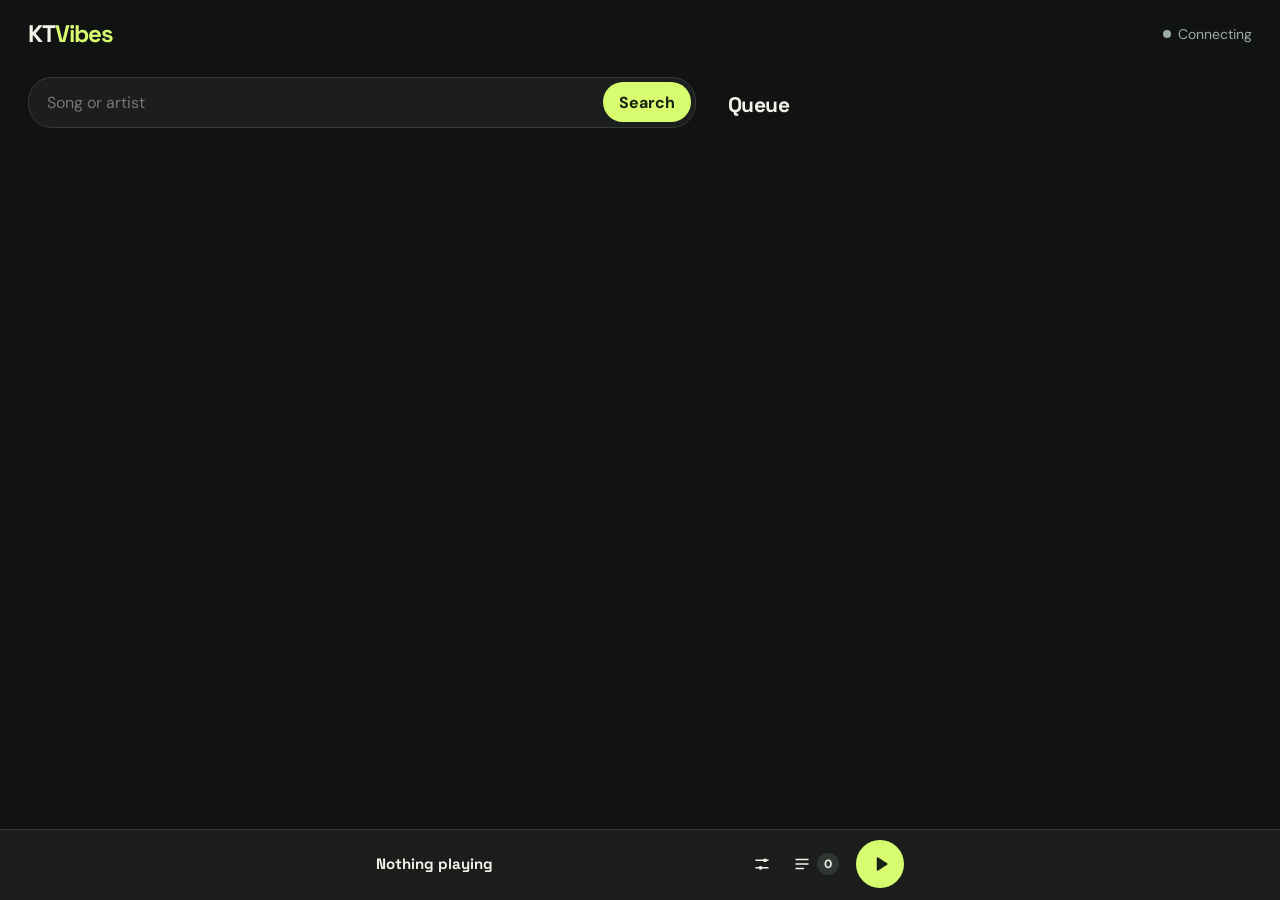
==== commit 82094c7d: "Remote: Ready to sing, full library with A–Z, local search matches Songbook entries carry when each " ====
--- a/static/remote.html
+++ b/static/remote.html
@@ -1,14 +1,15 @@
 <!doctype html><html lang="en"><head><meta charset="utf-8"><meta name="viewport" content="width=device-width,initial-scale=1,viewport-fit=cover"><meta name="theme-color" content="#111313"><title>KTVibes · Remote</title><link rel="icon" href="/static/favicon-48.png" sizes="48x48" type="image/png"><link rel="icon" href="/static/favicon-32.png" sizes="32x32" type="image/png"><link rel="apple-touch-icon" href="/static/apple-touch-icon.png"><link rel="stylesheet" href="/static/remote.css"><link rel="stylesheet" href="/static/classic-remote.css"></head><body>
 <main class="wrap"><header class="top"><a class="brand" href="/remote">KT<span>Vibes</span></a><span id="connection" class="connection">Connecting</span></header><div id="tv-lost" class="banner off default-only" role="status" hidden>Reconnecting to TV…<button id="tv-retry">Retry</button></div><div id="tv-mute" class="banner default-only" role="status" hidden>TV sound off · click the TV to start</div><section id="lcd-window" class="lcd-window classic-only" aria-label="Remote display"><div class="lcd-top"><span id="lcd-mode"></span><b id="lcd-status"></b></div><div class="lcd-digits"><span id="lcd-digits" class="lcd" data-ghost="88888"></span><span class="lcd-stat"><span>예약 <span id="lcd-reserved" class="lcd" data-ghost="88"></span></span><span>남은 <span id="lcd-left" class="lcd" data-ghost="888"></span>분</span></span></div><div id="lcd-song" class="lcd-song"></div></section><section id="handset" class="handset classic-only" aria-label="Handset"><div class="hs-fn"><button class="rk" id="hs-clear">취소<small>CLEAR</small></button><button class="rk org" id="hs-first">우선예약<small>PLAY NEXT</small></button><button class="rk red" id="hs-reserve">예약<small>RESERVE</small></button></div><div class="hs-pad" id="hs-pad"></div><div class="hs-row"><button class="rk grn" id="hs-play"><svg viewBox="0 0 24 24" aria-hidden="true"><rect x="6" y="5" width="4.5" height="14" rx="1.2"/><rect x="13.5" y="5" width="4.5" height="14" rx="1.2"/></svg><span>일시정지</span></button><button class="rk red" id="hs-skip"><svg viewBox="0 0 24 24" aria-hidden="true"><path d="M5 6v12l8-6zM13 6v12l8-6z"/></svg>다음곡</button><button class="rk blu" id="hs-guide"><b>Aa</b>가이드</button><button class="rk ylw react" data-emoji="👏" aria-label="Clap"><b>👏</b>박수</button></div><div class="hs-mix"><div class="rocker"><button data-mix="music" data-step="-0.1" aria-label="Music down">−</button><span>반주<span class="mtr" id="hs-music"></span></span><button data-mix="music" data-step="0.1" aria-label="Music up">+</button></div><div class="rocker"><button data-mix="vocal" data-step="-0.1" aria-label="Vocals down">−</button><span>음성<span class="mtr" id="hs-vocal"></span></span><button data-mix="vocal" data-step="0.1" aria-label="Vocals up">+</button></div></div></section>
-<div class="browse-column"><div id="book-head" class="book-head classic-only"><h2>노래책</h2><small id="book-count"></small></div><form id="search-form" class="searchbar" role="search"><input id="query" required maxlength="200" aria-label="Search songs" placeholder="Song or artist · 歌曲 · 노래" autocomplete="off" role="combobox" aria-autocomplete="list" aria-controls="suggestions" aria-expanded="false"><ul id="suggestions" class="suggestions" role="listbox" hidden></ul><button type="button" id="clear" class="clear" aria-label="Clear search" hidden>×</button><button id="search-button">Search</button></form>
-<section id="results" class="results" aria-label="Search results" aria-live="polite"></section><button id="more" class="more" hidden>More results</button><div id="results-end" class="results-end classic-only" hidden>끝 · END OF RESULTS</div></div>
+<div class="browse-column"><div id="book-head" class="book-head classic-only"><h2>노래책</h2><small id="book-count"></small></div><form id="search-form" class="searchbar" role="search"><input id="query" required maxlength="200" aria-label="Search songs" placeholder="Song or artist" autocomplete="off" role="combobox" aria-autocomplete="list" aria-controls="suggestions" aria-expanded="false"><ul id="suggestions" class="suggestions" role="listbox" hidden></ul><button type="button" id="clear" class="clear" aria-label="Clear search" hidden>×</button><button id="search-button">Search</button></form>
+<div id="local-block" class="default-only" hidden><div class="heading"><h2>Ready to sing <small id="local-count"></small></h2></div><div id="local" class="songs"></div></div><div class="heading default-only" id="more-head" hidden><h2>More songs</h2></div><section id="results" class="results" aria-label="Search results" aria-live="polite"></section><button id="more" class="more" hidden>More results</button><div id="results-end" class="results-end classic-only" hidden>끝 · END OF RESULTS</div></div>
 <div class="play-column"><section id="hero" class="hero" aria-label="Now playing" hidden><img id="hero-glow" class="glow" alt=""><div class="hero-top"><img id="hero-art" class="art" alt=""><div class="hero-text"><div class="eyebrow"><span id="hero-state">Now singing</span></div><h1 id="hero-title"></h1><p id="hero-artist"></p></div></div>
 <div class="hero-time"><span id="hero-position">0:00</span><div class="bar" id="hero-bar" role="slider" tabindex="0" aria-label="Song position"><i></i></div><span id="hero-length">0:00</span></div>
 <div class="hero-actions"><button class="play" id="hero-play" aria-label="Play"><svg viewBox="0 0 24 24" aria-hidden="true"><path class="icon-play" d="M8.5 5.8v12.4a1 1 0 0 0 1.5.9l9.7-6.2a1 1 0 0 0 0-1.8L10 4.9a1 1 0 0 0-1.5.9z"/><g class="icon-pause"><rect x="6" y="5" width="4.5" height="14" rx="1.5"/><rect x="13.5" y="5" width="4.5" height="14" rx="1.5"/></g></svg></button><button class="ghost icon round" id="skip" aria-label="Skip song"><svg viewBox="0 0 24 24" aria-hidden="true"><path d="M5.5 6.2v11.6a1 1 0 0 0 1.6.8l8-5.8a1 1 0 0 0 0-1.6l-8-5.8a1 1 0 0 0-1.6.8z"/><rect x="16.5" y="5" width="3" height="14" rx="1.2"/></svg></button><button class="ghost icon round" id="open-controls" aria-label="Settings"><svg viewBox="0 0 24 24" aria-hidden="true"><path d="M4 7h10M18 7h2M4 17h4M12 17h8" stroke="currentColor" stroke-width="2" stroke-linecap="round" fill="none"/><circle cx="16" cy="7" r="2.5"/><circle cx="10" cy="17" r="2.5"/></svg></button><button class="ghost icon round" id="open-lyrics" aria-label="Lyrics"><svg viewBox="0 0 24 24" aria-hidden="true"><path d="M4 6h10M4 11h13M4 16h7M20 17V9.5" stroke="currentColor" stroke-width="2" stroke-linecap="round" fill="none"/><circle cx="17.5" cy="17" r="2.5" stroke="currentColor" stroke-width="2" fill="none"/></svg></button>
 <div class="reactions" role="group" aria-label="Send a reaction to the TV"><button class="react" data-emoji="👏" aria-label="Clap">👏</button><button class="react" data-emoji="🔥" aria-label="Fire">🔥</button><button class="react" data-emoji="💚" aria-label="Love">💚</button></div></div></section>
 <div class="heading" id="queue-heading"><h2><span class="default-only">Queue</span><small class="default-only" id="queue-songs"></small><span class="classic-only">예약곡 <small>RESERVED</small></span><span class="count classic-only" id="queue-count">0</span><span class="classic-only qtotal" id="queue-total"></span></h2></div><section id="queue" class="queue" aria-label="Song queue"></section></div>
-<div class="recent-column"><section id="book-new" class="book-part classic-only" aria-label="New songs"></section><div class="heading" id="recent-heading"><h2><span class="default-only">Recent</span><span class="classic-only">최근 <small>RECENT</small></span></h2></div><section id="recent" class="results" aria-label="Recent songs"></section><section id="book-all" class="book-part classic-only" aria-label="Songbook"></section><div id="book-request" class="book-request classic-only"><div><b>찾는 노래가 없나요?</b>Search YouTube above for any song. It joins the book with its own number.</div><button class="rk red" id="book-request-go">검색</button></div><nav id="book-index" class="book-index classic-only" aria-label="Songbook index"></nav></div>
+<div class="recent-column"><div id="ready-block" class="default-only" hidden><div class="heading"><h2>Ready to sing <small id="ready-count"></small></h2></div><div class="chips" id="ready-chips" role="group" aria-label="Sort"><button data-sort="recent" aria-pressed="true">Recent</button><button data-sort="az" aria-pressed="false">A–Z</button></div><div id="ready" class="songs"></div><button id="ready-all" class="seeall"></button></div><section id="book-new" class="book-part classic-only" aria-label="New songs"></section><div class="heading" id="recent-heading"><h2><span class="default-only">Recent</span><span class="classic-only">최근 <small>RECENT</small></span></h2></div><section id="recent" class="results" aria-label="Recent songs"></section><section id="book-all" class="book-part classic-only" aria-label="Songbook"></section><div id="book-request" class="book-request classic-only"><div><b>찾는 노래가 없나요?</b>Search YouTube above for any song. It joins the book with its own number.</div><button class="rk red" id="book-request-go">검색</button></div><nav id="book-index" class="book-index classic-only" aria-label="Songbook index"></nav></div>
 </main>
+<section id="library" class="library default-only" role="dialog" aria-modal="true" aria-label="Ready to sing" hidden><div class="lib-top"><button id="library-back" class="ghost icon round" aria-label="Back"><svg viewBox="0 0 24 24" aria-hidden="true"><path d="M15 5l-7 7 7 7"/></svg></button><h1>Ready to sing <small id="library-count"></small></h1></div><input id="library-filter" type="search" class="lib-filter" autocomplete="off" aria-label="Filter songs"><div class="chips" id="library-chips" role="group" aria-label="Sort"><button data-sort="recent" aria-pressed="true">Recent</button><button data-sort="az" aria-pressed="false">A–Z</button></div><div id="library-list" class="songs"></div><nav id="library-rail" class="rail" aria-label="Jump to a letter"></nav></section>
 <div id="dock" class="dock"><div class="bar" id="dock-bar"><i></i></div><div class="dock-row"><button id="dock-now" class="dock-now" aria-label="Open settings"><img id="dock-art" class="art" alt="" hidden><span class="info"><strong id="dock-title">Nothing playing</strong><small id="dock-artist"></small></span></button><button class="ghost icon" id="dock-settings" aria-label="Settings"><svg viewBox="0 0 24 24" aria-hidden="true"><path d="M4 7h10M18 7h2M4 17h4M12 17h8" stroke="currentColor" stroke-width="2" stroke-linecap="round" fill="none"/><circle cx="16" cy="7" r="2.5"/><circle cx="10" cy="17" r="2.5"/></svg></button><button class="qchip" id="dock-queue" aria-label="Jump to queue"><svg viewBox="0 0 24 24" aria-hidden="true"><path d="M4 6h16M4 12h16M4 18h10" stroke="currentColor" stroke-width="2" stroke-linecap="round" fill="none"/></svg><b id="dock-count">0</b></button><button class="play" id="dock-play" aria-label="Play"><svg viewBox="0 0 24 24" aria-hidden="true"><path class="icon-play" d="M8.5 5.8v12.4a1 1 0 0 0 1.5.9l9.7-6.2a1 1 0 0 0 0-1.8L10 4.9a1 1 0 0 0-1.5.9z"/><g class="icon-pause"><rect x="6" y="5" width="4.5" height="14" rx="1.5"/><rect x="13.5" y="5" width="4.5" height="14" rx="1.5"/></g></svg></button></div></div>
 <nav id="tabs" class="tabs classic-only" aria-label="Remote sections"><button data-tab="handset"><svg viewBox="0 0 24 24" aria-hidden="true"><rect x="7" y="2.5" width="10" height="19" rx="3"/><path d="M10 8h4M10 12h4M10 16h4"/></svg>리모컨</button><button data-tab="book"><svg viewBox="0 0 24 24" aria-hidden="true"><path d="M4 5a2 2 0 0 1 2-2h13v16H6a2 2 0 0 0-2 2z"/><path d="M4 21V5M9 7h6"/></svg>노래책</button><button data-tab="queue"><svg viewBox="0 0 24 24" aria-hidden="true"><path d="M8 6h12M8 12h12M8 18h12M4 6h.01M4 12h.01M4 18h.01"/></svg>예약<b id="tab-count" class="badge" hidden>0</b></button><button data-tab="settings"><svg viewBox="0 0 24 24" aria-hidden="true"><circle cx="12" cy="12" r="3"/><path d="M12 2v3M12 19v3M2 12h3M19 12h3M4.9 4.9 7 7M17 17l2.1 2.1M4.9 19.1 7 17M17 7l2.1-2.1"/></svg>설정</button></nav><div id="toast" class="toast" role="status"><span id="toast-key" class="toast-key classic-only"></span><span id="toast-text"></span><button id="toast-action" hidden></button></div>
 <div class="scrim" id="scrim"></div>
--- a/static/remote.css
+++ b/static/remote.css
@@ -341,3 +341,34 @@
 /* Default rows say one thing under the title: the artist once ready, otherwise where it got to. The × lives in the menu. */
 body:not([data-theme=classic]) #queue .row.ready :is(.status,.sep),body:not([data-theme=classic]) #queue .row:not(.ready) :is(.who,.sep){display:none}
 body:not([data-theme=classic]) #queue .row-button:not(.grip){display:none}
+/* Ready to sing: song rows shared by home, the library and search. Tap a row or + to queue it; ••• for more. */
+body:not([data-theme=classic]) :is(#recent-heading,#recent){display:none}
+.heading h2 small{margin-left:6px;font:500 15px 'DM Sans',sans-serif;color:var(--muted)}
+.songs{display:grid}
+.song-row{display:flex;align-items:center;gap:12px;padding:8px 0;cursor:pointer}
+.song-row .art{width:52px;height:52px;border-radius:10px}
+.song-row .t{flex:1;min-width:0;display:grid;gap:2px}
+.song-row .t b{font-size:16px;line-height:1.25;overflow-wrap:anywhere;display:-webkit-box;-webkit-line-clamp:2;-webkit-box-orient:vertical;overflow:hidden}
+.song-row .t span{font-size:14px;color:var(--muted);white-space:nowrap;overflow:hidden;text-overflow:ellipsis}.song-row .t em{font-style:normal;color:#ffd29e}
+.ib{display:grid;place-items:center;flex:none;width:40px;height:40px;border-radius:50%;transition:transform .3s var(--bouncy),background .2s}.ib:active{transform:scale(.9)}
+.ib svg{width:22px;height:22px;fill:none;stroke:currentColor;stroke-width:2.2;stroke-linecap:round;stroke-linejoin:round}
+.ib.add{background:#d7fc701f;color:var(--lime)}.ib.dots{color:var(--muted)}.ib.dots svg{fill:currentColor;stroke:none}
+.tag{flex:none;padding:6px 10px;border-radius:999px;background:#d7fc7014;color:var(--lime);font-size:13px;font-weight:700;white-space:nowrap}
+.chips{display:flex;gap:6px;margin:-2px 0 6px}
+.chips button{padding:7px 13px;border-radius:999px;background:#ffffff0d;color:var(--muted);font-size:14px;transition:background .2s,color .2s}
+.chips button[aria-pressed=true]{background:#ffffff26;color:var(--ink);font-weight:700}
+.empty2{display:flex;align-items:center;gap:12px;padding:14px 16px;border-radius:16px;background:#ffffff08;color:var(--muted);font-size:15px}
+.empty2.warn{background:#ffd29e14;color:#ffd29e}
+#local-block .heading,#more-head{margin:20px 0 6px}
+/* Search skeletons in Default: rows, not cards. */
+body:not([data-theme=classic]) .skeleton{padding:8px 0;border:0;background:none}body:not([data-theme=classic]) .skeleton>i{width:52px;height:52px;border-radius:10px}
+/* The library: a full-screen layer over home, the dock still below it; the phone's Back closes it. */
+.library{position:fixed;inset:0;z-index:19;overflow-y:auto;overscroll-behavior:contain;padding:calc(10px + env(safe-area-inset-top)) 34px calc(var(--dock) + 24px) 18px;background:var(--bg)}
+body.library-open{overflow:hidden}
+.library>*{max-width:560px;margin-left:auto;margin-right:auto}
+.lib-top{display:flex;align-items:center;gap:6px;margin-bottom:10px}.lib-top .round{margin-left:-8px;width:40px;height:40px;flex:none}.lib-top svg{width:24px;height:24px;fill:none;stroke:currentColor;stroke-width:2.4;stroke-linecap:round;stroke-linejoin:round}
+.lib-top h1{font-size:28px;letter-spacing:-.6px}.lib-top small{font:500 15px 'DM Sans',sans-serif;color:var(--muted);margin-left:4px}
+.lib-filter{display:block;width:100%;height:48px;margin-bottom:12px;padding:0 16px;border-radius:24px;border:1px solid var(--line);background:var(--panel);font-size:16px;outline:none}.lib-filter:focus{border-color:#d7fc7066}
+.letter{position:sticky;top:calc(-10px - env(safe-area-inset-top));z-index:1;padding:10px 0 2px;background:var(--bg);color:var(--lime);font:700 15px 'Space Grotesk',sans-serif}
+.rail{position:fixed;right:2px;top:50%;translate:0 -50%;z-index:2;display:flex;flex-direction:column;padding:4px 2px;touch-action:none;user-select:none}
+.rail button{width:26px;padding:1px 0;font-size:11px;font-weight:700;color:var(--muted);line-height:1.3}.rail button.on{color:var(--lime)}
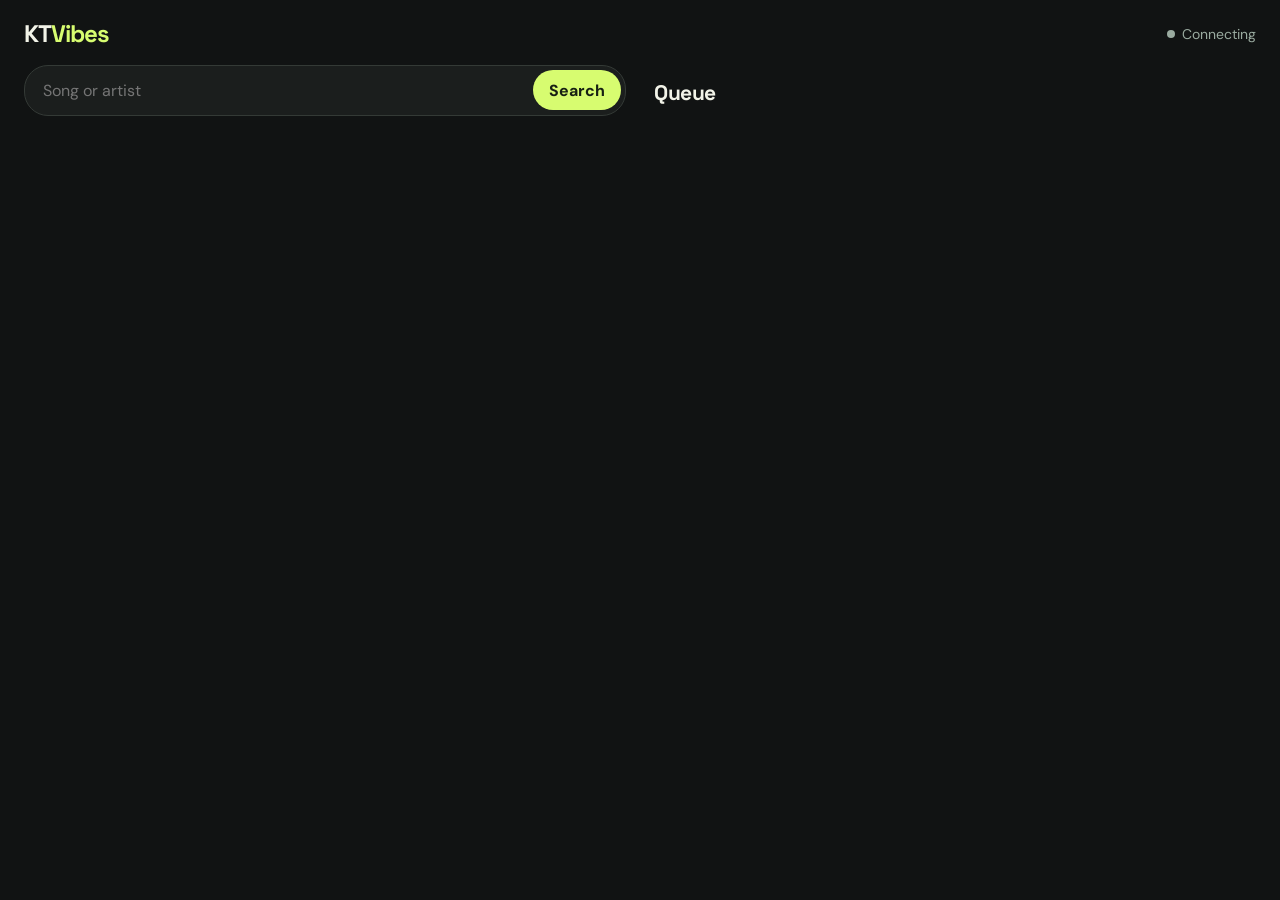
==== commit 0fb62183: "Remote: live lyrics, word by word; solid tonal surfaces The lyrics layer follows the TV's playhead (" ====
--- a/static/remote.html
+++ b/static/remote.html
@@ -1,5 +1,5 @@
-<!doctype html><html lang="en"><head><meta charset="utf-8"><meta name="viewport" content="width=device-width,initial-scale=1,viewport-fit=cover"><meta name="theme-color" content="#111313"><title>KTVibes · Remote</title><link rel="icon" href="/static/favicon-48.png" sizes="48x48" type="image/png"><link rel="icon" href="/static/favicon-32.png" sizes="32x32" type="image/png"><link rel="apple-touch-icon" href="/static/apple-touch-icon.png"><link rel="stylesheet" href="/static/remote.css"><link rel="stylesheet" href="/static/classic-remote.css"></head><body>
-<main class="wrap"><header class="top"><a class="brand" href="/remote">KT<span>Vibes</span></a><span id="connection" class="connection">Connecting</span></header><div id="tv-lost" class="banner off default-only" role="status" hidden>Reconnecting to TV…<button id="tv-retry">Retry</button></div><div id="tv-mute" class="banner default-only" role="status" hidden>TV sound off · click the TV to start</div><section id="lcd-window" class="lcd-window classic-only" aria-label="Remote display"><div class="lcd-top"><span id="lcd-mode"></span><b id="lcd-status"></b></div><div class="lcd-digits"><span id="lcd-digits" class="lcd" data-ghost="88888"></span><span class="lcd-stat"><span>예약 <span id="lcd-reserved" class="lcd" data-ghost="88"></span></span><span>남은 <span id="lcd-left" class="lcd" data-ghost="888"></span>분</span></span></div><div id="lcd-song" class="lcd-song"></div></section><section id="handset" class="handset classic-only" aria-label="Handset"><div class="hs-fn"><button class="rk" id="hs-clear">취소<small>CLEAR</small></button><button class="rk org" id="hs-first">우선예약<small>PLAY NEXT</small></button><button class="rk red" id="hs-reserve">예약<small>RESERVE</small></button></div><div class="hs-pad" id="hs-pad"></div><div class="hs-row"><button class="rk grn" id="hs-play"><svg viewBox="0 0 24 24" aria-hidden="true"><rect x="6" y="5" width="4.5" height="14" rx="1.2"/><rect x="13.5" y="5" width="4.5" height="14" rx="1.2"/></svg><span>일시정지</span></button><button class="rk red" id="hs-skip"><svg viewBox="0 0 24 24" aria-hidden="true"><path d="M5 6v12l8-6zM13 6v12l8-6z"/></svg>다음곡</button><button class="rk blu" id="hs-guide"><b>Aa</b>가이드</button><button class="rk ylw react" data-emoji="👏" aria-label="Clap"><b>👏</b>박수</button></div><div class="hs-mix"><div class="rocker"><button data-mix="music" data-step="-0.1" aria-label="Music down">−</button><span>반주<span class="mtr" id="hs-music"></span></span><button data-mix="music" data-step="0.1" aria-label="Music up">+</button></div><div class="rocker"><button data-mix="vocal" data-step="-0.1" aria-label="Vocals down">−</button><span>음성<span class="mtr" id="hs-vocal"></span></span><button data-mix="vocal" data-step="0.1" aria-label="Vocals up">+</button></div></div></section>
+<!doctype html><html lang="en"><head><meta charset="utf-8"><meta name="viewport" content="width=device-width,initial-scale=1,viewport-fit=cover"><meta name="theme-color" content="#111313"><title>KTVibes Remote</title><link rel="icon" href="/static/favicon-48.png" sizes="48x48" type="image/png"><link rel="icon" href="/static/favicon-32.png" sizes="32x32" type="image/png"><link rel="apple-touch-icon" href="/static/apple-touch-icon.png"><link rel="stylesheet" href="/static/remote.css"><link rel="stylesheet" href="/static/classic-remote.css"></head><body>
+<main class="wrap"><header class="top"><a class="brand" href="/remote">KT<span>Vibes</span></a><span id="connection" class="connection">Connecting</span></header><div id="tv-lost" class="banner off default-only" role="status" hidden><span class="b-icon"><svg viewBox="0 0 24 24" aria-hidden="true"><rect x="3" y="5" width="18" height="12" rx="2"/><path d="M8 21h8M4 3l16 16"/></svg></span><span class="b-text"><b>Reconnecting to TV…</b></span><button id="tv-retry">Retry</button></div><div id="tv-mute" class="banner default-only" role="status" hidden><span class="b-icon"><svg viewBox="0 0 24 24" aria-hidden="true"><path d="M4 9.5h3.5L12 5.5v13l-4.5-4H4z"/><path d="M16 9.5l5 5M21 9.5l-5 5"/></svg></span><span class="b-text"><b>TV sound off</b><small>Click the TV to start</small></span></div><section id="lcd-window" class="lcd-window classic-only" aria-label="Remote display"><div class="lcd-top"><span id="lcd-mode"></span><b id="lcd-status"></b></div><div class="lcd-digits"><span id="lcd-digits" class="lcd" data-ghost="88888"></span><span class="lcd-stat"><span>예약 <span id="lcd-reserved" class="lcd" data-ghost="88"></span></span><span>남은 <span id="lcd-left" class="lcd" data-ghost="888"></span>분</span></span></div><div id="lcd-song" class="lcd-song"></div></section><section id="handset" class="handset classic-only" aria-label="Handset"><div class="hs-fn"><button class="rk" id="hs-clear">취소<small>CLEAR</small></button><button class="rk org" id="hs-first">우선예약<small>PLAY NEXT</small></button><button class="rk red" id="hs-reserve">예약<small>RESERVE</small></button></div><div class="hs-pad" id="hs-pad"></div><div class="hs-row"><button class="rk grn" id="hs-play"><svg viewBox="0 0 24 24" aria-hidden="true"><rect x="6" y="5" width="4.5" height="14" rx="1.2"/><rect x="13.5" y="5" width="4.5" height="14" rx="1.2"/></svg><span>일시정지</span></button><button class="rk red" id="hs-skip"><svg viewBox="0 0 24 24" aria-hidden="true"><path d="M5 6v12l8-6zM13 6v12l8-6z"/></svg>다음곡</button><button class="rk blu" id="hs-guide"><b>Aa</b>가이드</button><button class="rk ylw react" data-emoji="👏" aria-label="Clap"><b>👏</b>박수</button></div><div class="hs-mix"><div class="rocker"><button data-mix="music" data-step="-0.1" aria-label="Music down">−</button><span>반주<span class="mtr" id="hs-music"></span></span><button data-mix="music" data-step="0.1" aria-label="Music up">+</button></div><div class="rocker"><button data-mix="vocal" data-step="-0.1" aria-label="Vocals down">−</button><span>음성<span class="mtr" id="hs-vocal"></span></span><button data-mix="vocal" data-step="0.1" aria-label="Vocals up">+</button></div></div></section>
 <div class="browse-column"><div id="book-head" class="book-head classic-only"><h2>노래책</h2><small id="book-count"></small></div><form id="search-form" class="searchbar" role="search"><input id="query" required maxlength="200" aria-label="Search songs" placeholder="Song or artist" autocomplete="off" role="combobox" aria-autocomplete="list" aria-controls="suggestions" aria-expanded="false"><ul id="suggestions" class="suggestions" role="listbox" hidden></ul><button type="button" id="clear" class="clear" aria-label="Clear search" hidden>×</button><button id="search-button">Search</button></form>
 <div id="local-block" class="default-only" hidden><div class="heading"><h2>Ready to sing <small id="local-count"></small></h2></div><div id="local" class="songs"></div></div><div class="heading default-only" id="more-head" hidden><h2>More songs</h2></div><section id="results" class="results" aria-label="Search results" aria-live="polite"></section><button id="more" class="more" hidden>More results</button><div id="results-end" class="results-end classic-only" hidden>끝 · END OF RESULTS</div></div>
 <div class="play-column"><section id="hero" class="hero" aria-label="Now playing" hidden><img id="hero-glow" class="glow" alt=""><div class="hero-top"><img id="hero-art" class="art" alt=""><div class="hero-text"><div class="eyebrow"><span id="hero-state">Now singing</span></div><h1 id="hero-title"></h1><p id="hero-artist"></p></div></div>
@@ -29,4 +29,4 @@
 <div class="seg-row"><span><span class="classic-only ko">가사가 틀렸나요?</span>Wrong lyrics or language</span><button id="lyric-version" class="small"><span class="default-only">Choose…</span><span class="classic-only">고르기<small>CHOOSE…</small></span></button></div></div>
 <div id="room-time" class="sg" data-pane="screen" hidden><h4><span class="default-only">Room time</span><span class="classic-only">남은 시간 <small>ROOM TIME</small></span></h4><div class="seg-row"><span><span id="room-left">30분 left</span><small id="room-end" class="classic-only"></small></span><div class="room-add"><button class="small" data-minutes="10">+10분<small class="classic-only">서비스 SERVICE</small></button><button class="small" data-minutes="30">+30분<small class="classic-only">서비스 SERVICE</small></button></div></div></div>
 <div class="sg" id="sg-theme" data-pane="screen"><h4><span class="default-only">Theme</span><span class="classic-only">테마 <small>THEME</small></span></h4><div class="seg-row"><span class="default-only">Look</span><div class="seg" data-action="theme" role="group" aria-label="Theme on the device"><i class="pill"></i><button data-value="default">Default</button><button data-value="classic">Classic<span class="classic-only"> 클래식</span></button></div></div></div></section>
-<script type="module" src="/static/remote.js"></script></body></html>
+<section id="lyrics-view" class="lyrics-view default-only" role="dialog" aria-label="Lyrics" hidden><div class="lv-top"><img id="lv-art" alt=""><div class="lv-name"><b id="lv-title"></b><span id="lv-artist"></span></div><button id="lv-close" class="lv-ib" aria-label="Close lyrics"><svg viewBox="0 0 24 24" aria-hidden="true"><path d="M6 9l6 6 6-6"/></svg></button></div><div id="lv-scroll" class="lv-scroll"><div id="lv-lines" class="lv-lines"></div></div><div class="lv-foot"><div class="lv-prog"><span id="lv-position">0:00</span><div class="lv-track"><i id="lv-fill"></i></div></div><div class="lv-acts"><button id="lv-settings" class="lv-ib" aria-label="Settings"><svg viewBox="0 0 24 24" aria-hidden="true"><path d="M4 7h9M17 7h3M4 17h3M11 17h9"/><circle cx="15" cy="7" r="2"/><circle cx="9" cy="17" r="2"/></svg></button><button id="lv-play" class="lv-play" aria-label="Play"><svg class="i-play" viewBox="0 0 24 24" aria-hidden="true"><path d="M8 5v14l11-7z"/></svg><svg class="i-pause" viewBox="0 0 24 24" aria-hidden="true"><path d="M7 5h4v14H7zM13 5h4v14h-4z"/></svg></button><button id="lv-skip" class="lv-ib" aria-label="Skip song"><svg viewBox="0 0 24 24" aria-hidden="true" class="fill"><path d="M6 5v14l9-7zM16 5h2v14h-2z"/></svg></button></div></div></section><script type="module" src="/static/remote.js"></script></body></html>
--- a/static/remote.css
+++ b/static/remote.css
@@ -21,8 +21,14 @@
 .connection::before{content:'';width:8px;height:8px;border-radius:50%;background:var(--muted)}
 .connection.online::before{background:#8fdc6a}.connection:is(.online.off,.lost){color:#ff9f8f}.connection:is(.online.off,.lost)::before{background:#ff9f8f}
 /* Banners under the header: the TV (or this phone's link) is lost, or the TV's sound is still off. */
-.banner{display:flex;align-items:center;gap:10px;margin-top:8px;padding:12px 14px;border-radius:14px;font-size:15px;background:#ffd29e1a;color:#ffd29e;animation:rise .4s var(--spring-soft) both}
-.banner.off{background:#ff9f8f1a;color:#ff9f8f}.banner button{margin-left:auto;height:32px;padding:0 14px;border-radius:16px;background:#ffffff14;color:var(--ink);font-weight:700;font-size:14px}
+/* Banners under the header: a tinted card with an icon, what's wrong in bold and, if there's something to do, how. */
+.banner{display:flex;align-items:center;gap:12px;margin-top:10px;padding:10px 12px;border-radius:24px;background:#352c1e;color:#ffd29e;animation:rise .45s var(--spring-soft) both}
+.banner .b-icon{display:grid;place-items:center;flex:none;width:40px;height:40px;border-radius:14px;background:#ffd29e;color:#352c1e}
+.banner svg{width:22px;height:22px;fill:none;stroke:currentColor;stroke-width:2;stroke-linecap:round;stroke-linejoin:round}
+.banner .b-text{display:grid;gap:1px;min-width:0}.banner b{font-size:16px;color:var(--ink)}.banner small{font-size:14px;opacity:.9}
+.banner.off{background:#3d2421;color:#ffb4a8}.banner.off .b-icon{background:#ffb4a8;color:#3d2421;animation:pulse-icon 1.6s ease-in-out infinite}
+@keyframes pulse-icon{50%{opacity:.55}}@media(prefers-reduced-motion:reduce){.banner.off .b-icon{animation:none}}
+.banner button{margin-left:auto;flex:none;height:36px;padding:0 16px;border-radius:18px;background:#ffffff1f;color:var(--ink);font-weight:700;font-size:14px;transition:transform .3s var(--bouncy)}.banner button:active{transform:scale(.94)}
 /* The socket itself is down: the TV is out of reach too, whatever the last state said. */
 body:not([data-theme=classic]):has(#connection.lost) #tv-lost{display:flex!important}body:has(#connection.lost) #tv-mute{display:none!important}
 
@@ -185,7 +191,7 @@
 @keyframes menu-in{from{opacity:0;transform:scale(.85)}}
 
 /* Dock: tucked away while the now-playing card is on screen. */
-.dock{position:fixed;left:0;right:0;bottom:0;z-index:20;padding:10px max(16px,calc(50% - 264px)) calc(12px + env(safe-area-inset-bottom));background:#1b1e1df0;backdrop-filter:blur(16px) saturate(1.3);-webkit-backdrop-filter:blur(16px) saturate(1.3);border-top:1px solid var(--line);transition:transform .5s var(--spring-soft)}
+.dock{position:fixed;left:0;right:0;bottom:0;z-index:20;padding:10px max(16px,calc(50% - 264px)) calc(12px + env(safe-area-inset-bottom));background:#1b1f1d;border-top:1px solid var(--line);transition:transform .5s var(--spring-soft)}
 .dock.away{transform:translateY(calc(100% + 8px))}
 .dock .bar{position:absolute;top:-3px;left:0;right:0;height:3px;border-radius:0;background:transparent;cursor:default}
 .dock-row{display:flex;align-items:center;gap:10px}.dock .ghost.icon,.dock .qchip{border-color:transparent;background:none}.dock .ghost.icon{flex:none;width:40px}.dock .qchip{padding:0 6px;margin-left:-6px}
@@ -249,7 +255,7 @@
 .tabs2 button[aria-selected=true]{background:var(--ink);color:#111;font-weight:700}
 body:not([data-theme=classic]) .sheet[data-pane=sound] .sg[data-pane=screen],body:not([data-theme=classic]) .sheet[data-pane=screen] .sg[data-pane=sound]{display:none}
 body:not([data-theme=classic]) :is(#sg-position,#sg-mix>h4,#sg-display>h4,.row-end){display:none}
-body:not([data-theme=classic]) .sheet{background:#1a1e1cf2;backdrop-filter:blur(24px);-webkit-backdrop-filter:blur(24px);border-color:#ffffff22;border-radius:26px 26px 0 0;touch-action:pan-y}
+body:not([data-theme=classic]) .sheet{background:#1d2220;border-color:transparent;border-radius:26px 26px 0 0;touch-action:pan-y}
 body:not([data-theme=classic]) .sheet .handle{width:40px;height:5px;margin:2px auto 14px;border-radius:3px;background:#ffffff40}
 body:not([data-theme=classic]) .sheet .now .art{display:none}body:not([data-theme=classic]) .sheet .now strong{font-size:20px}body:not([data-theme=classic]) .sheet .now small{font-size:14px}
 body:not([data-theme=classic]) .sheet h4{display:flex;justify-content:space-between;align-items:baseline;margin:22px 0 4px;font:700 17px 'Space Grotesk',sans-serif;letter-spacing:0;text-transform:none;color:var(--ink)}
@@ -316,19 +322,33 @@
 @keyframes sheet-in{from{transform:translateY(100%)}}
 @keyframes fade-in{from{opacity:0}}
 
-/* Wide screens (a tablet or laptop): search and Recent on the left, now playing and the queue on the right.
-   The column wrappers vanish from layout on phones. Classic keeps its one-column handset. */
+/* Wider screens. From 600px (foldables, tablets): two columns, search and Ready to sing on the left, the
+   now-singing card and the queue on the right. From 1000px (laptops): settings become a third column, always open,
+   and the dock goes. The column wrappers vanish from layout on phones. Classic keeps its one-column handset. */
 .browse-column,.play-column,.recent-column{display:contents}
-@media(min-width:960px){
- body:not([data-theme=classic]) .wrap{display:grid;grid-template-columns:minmax(0,1.12fr) minmax(360px,.88fr);grid-template-rows:auto auto minmax(0,1fr);grid-template-areas:"top top" "browse play" "recent play";column-gap:32px;row-gap:12px;max-width:1320px;padding:0 28px;align-content:start}
- body:not([data-theme=classic]) .top{grid-area:top}
+@media(min-width:600px){
+ body:not([data-theme=classic]) .wrap{display:grid;grid-template-columns:minmax(0,1fr) minmax(300px,1fr);grid-template-rows:auto auto auto auto minmax(0,1fr);grid-template-areas:"top top" ". lost" ". mute" "browse play" "recent play";column-gap:28px;max-width:none;padding:0 24px;align-content:start}
+ body:not([data-theme=classic]) .top{grid-area:top}body:not([data-theme=classic]) #tv-lost{grid-area:lost}body:not([data-theme=classic]) #tv-mute{grid-area:mute}  /* TV news sits over the TV's column */
  body:not([data-theme=classic]) :is(.browse-column,.play-column,.recent-column){display:flex;flex-direction:column;min-width:0}
  body:not([data-theme=classic]) .browse-column{grid-area:browse}
- body:not([data-theme=classic]) .play-column{grid-area:play;align-self:start}
+ body:not([data-theme=classic]) .play-column{grid-area:play;align-self:start;position:sticky;top:12px}
  body:not([data-theme=classic]) .recent-column{grid-area:recent}
  body:not([data-theme=classic]) .searchbar{position:relative;top:auto;box-shadow:none}  /* sticky would only hold within its own column */
- body:not([data-theme=classic]) .hero{margin-top:0}
+ body:not([data-theme=classic]) .hero{margin-top:6px}
  body:not([data-theme=classic]) #queue-heading{margin-top:20px}
+ /* The library covers the left column only, so the queue stays in view beside it. */
+ .library{right:auto;width:50vw;padding-right:24px;padding-left:24px;border-right:1px solid var(--line)}
+ .library .rail{right:calc(50vw + 2px)}
+}
+@media(min-width:1000px){
+ body:not([data-theme=classic]){--side:380px;--dock:0px;padding-bottom:24px}
+ body:not([data-theme=classic]) .dock{display:none}
+ body.sheet-inline{padding-right:var(--side)}
+ body.sheet-inline .scrim{display:none}
+ body.sheet-inline .sheet{top:0;bottom:0;left:auto;right:0;width:var(--side);max-width:none;max-height:none;margin:0;border:0;border-left:1px solid var(--line);border-radius:0;transform:none!important;transition:none;padding-top:calc(20px + env(safe-area-inset-top))}
+ body.sheet-inline .sheet .handle{display:none}
+ body.sheet-inline .toast.toast{top:auto;bottom:24px;transform:translate(-50%,20px)}body.sheet-inline .toast.on{transform:translate(-50%,0)}
+ body.sheet-inline .library{width:calc((100vw - var(--side))/2)}body.sheet-inline .library .rail{right:calc((100vw + var(--side))/2 + 2px)}
 }
 @media(prefers-reduced-motion:reduce){*,*::before,*::after{animation-duration:.01ms!important;animation-iteration-count:1!important;transition-duration:.01ms!important}}
 /* Classic theme: room time. */
@@ -372,3 +392,41 @@
 .letter{position:sticky;top:calc(-10px - env(safe-area-inset-top));z-index:1;padding:10px 0 2px;background:var(--bg);color:var(--lime);font:700 15px 'Space Grotesk',sans-serif}
 .rail{position:fixed;right:2px;top:50%;translate:0 -50%;z-index:2;display:flex;flex-direction:column;padding:4px 2px;touch-action:none;user-select:none}
 .rail button{width:26px;padding:1px 0;font-size:11px;font-weight:700;color:var(--muted);line-height:1.3}.rail button.on{color:var(--lime)}
+/* Song lengths on the thumbnail, YouTube-style; a muted second part on buttons and notes, never a dot. */
+.song-row .thumb{position:relative;flex:none;line-height:0}
+.song-row .len{position:absolute;right:3px;bottom:3px;padding:2px 4px;border-radius:5px;background:#000b;color:#fff;font-size:11px;font-weight:700;line-height:1.2;font-variant-numeric:tabular-nums}
+.seeall small{margin-left:8px;font-weight:500;color:var(--muted)}
+.empty2 b{color:inherit}.empty2 small{margin-left:auto;font-size:14px;opacity:.75}
+
+/* M3 Expressive surfaces: solid tonal containers, no frosted glass. The hero is a tinted container, not blurred art. */
+body:not([data-theme=classic]) .hero{background:#232a1e;border-radius:28px}
+body:not([data-theme=classic]) .hero .glow{display:none}
+body:not([data-theme=classic]) .hero .react{background:#323a2b}
+
+/* Live lyrics: a full-screen layer on a solid surface, words filling left to right as they're sung. */
+.lyrics-view{position:fixed;inset:0;z-index:25;display:flex;flex-direction:column;background:#141815;color:var(--ink);animation:lv-in .45s var(--spring-soft)}
+.lyrics-view[hidden]{display:none}body.lyrics-open{overflow:hidden}
+@keyframes lv-in{from{transform:translateY(40px);opacity:0}}
+.lv-top{display:flex;align-items:center;gap:12px;padding:calc(16px + env(safe-area-inset-top)) 20px 12px}
+.lv-top img{width:48px;height:48px;border-radius:14px;object-fit:cover;background:var(--panel)}
+.lv-name{min-width:0;flex:1}.lv-name b{display:block;font-size:17px;white-space:nowrap;overflow:hidden;text-overflow:ellipsis}.lv-name span{display:block;font-size:14px;color:var(--muted)}
+.lv-ib{display:grid;place-items:center;flex:none;width:48px;height:48px;border-radius:24px;background:#2a302c;color:var(--ink);transition:border-radius .4s var(--spring),transform .4s var(--spring)}
+.lv-ib:hover{border-radius:16px}.lv-ib:active{border-radius:12px;transform:scale(.92)}
+.lv-ib svg{width:24px;height:24px;fill:none;stroke:currentColor;stroke-width:2;stroke-linecap:round;stroke-linejoin:round}.lv-ib svg.fill{fill:currentColor;stroke:none}
+.lv-scroll{position:relative;flex:1;overflow:hidden;touch-action:none;-webkit-mask-image:linear-gradient(transparent,#000 40px);mask-image:linear-gradient(transparent,#000 40px)}
+.lv-lines{padding:0 24px 50vh;font:700 30px/1.25 'DM Sans','Noto Sans KR','Noto Sans CJK SC',sans-serif;letter-spacing:-.02em;transition:transform .6s cubic-bezier(.3,.8,.3,1);will-change:transform}
+.lv-lines.dragging,.lv-lines.still{transition:none}
+.lv-lines p{margin:0 0 22px;color:#ffffff4d;transition:color .4s,font-size .4s var(--spring-soft)}
+.lv-lines p.past{color:#ffffff40}.lv-lines p.next{color:#ffffff73}.lv-lines p.now{font-size:33px;color:#ffffff59}
+.lv-lines p:not(.now) .w{color:inherit}
+.lv-lines p.now .w.sung{color:var(--lime)}  /* lime like the TV's wipe */
+.lv-lines p.now .w.cur{background:linear-gradient(90deg,var(--lime) var(--f,0%),#ffffff59 var(--f,0%));-webkit-background-clip:text;background-clip:text;color:transparent}
+.lv-lines .lv-none{margin-top:20vh;text-align:center;font-size:20px;color:var(--muted)}
+.lv-foot{padding:16px 20px calc(18px + env(safe-area-inset-bottom));background:#1d2220;border-radius:28px 28px 0 0}
+.lv-prog{display:flex;align-items:center;gap:12px;font-size:13px;color:var(--muted);font-variant-numeric:tabular-nums}
+.lv-track{flex:1;height:6px;border-radius:3px;background:#ffffff1f;overflow:hidden}.lv-track i{display:block;height:100%;border-radius:3px;background:var(--lime)}
+.lv-acts{display:flex;align-items:center;justify-content:center;gap:24px;margin-top:14px}
+.lv-play{display:grid;place-items:center;width:72px;height:72px;border-radius:36px;background:var(--lime);color:#111313;transition:border-radius .4s var(--spring),transform .4s var(--spring)}
+.lv-play.playing{border-radius:22px}.lv-play:active{transform:scale(.92)}
+.lv-play svg{width:30px;height:30px;fill:currentColor}.lv-play .i-pause,.lv-play.playing .i-play{display:none}.lv-play.playing .i-pause{display:block}
+@media(min-width:1000px){body.sheet-inline .lyrics-view{right:var(--side)}}
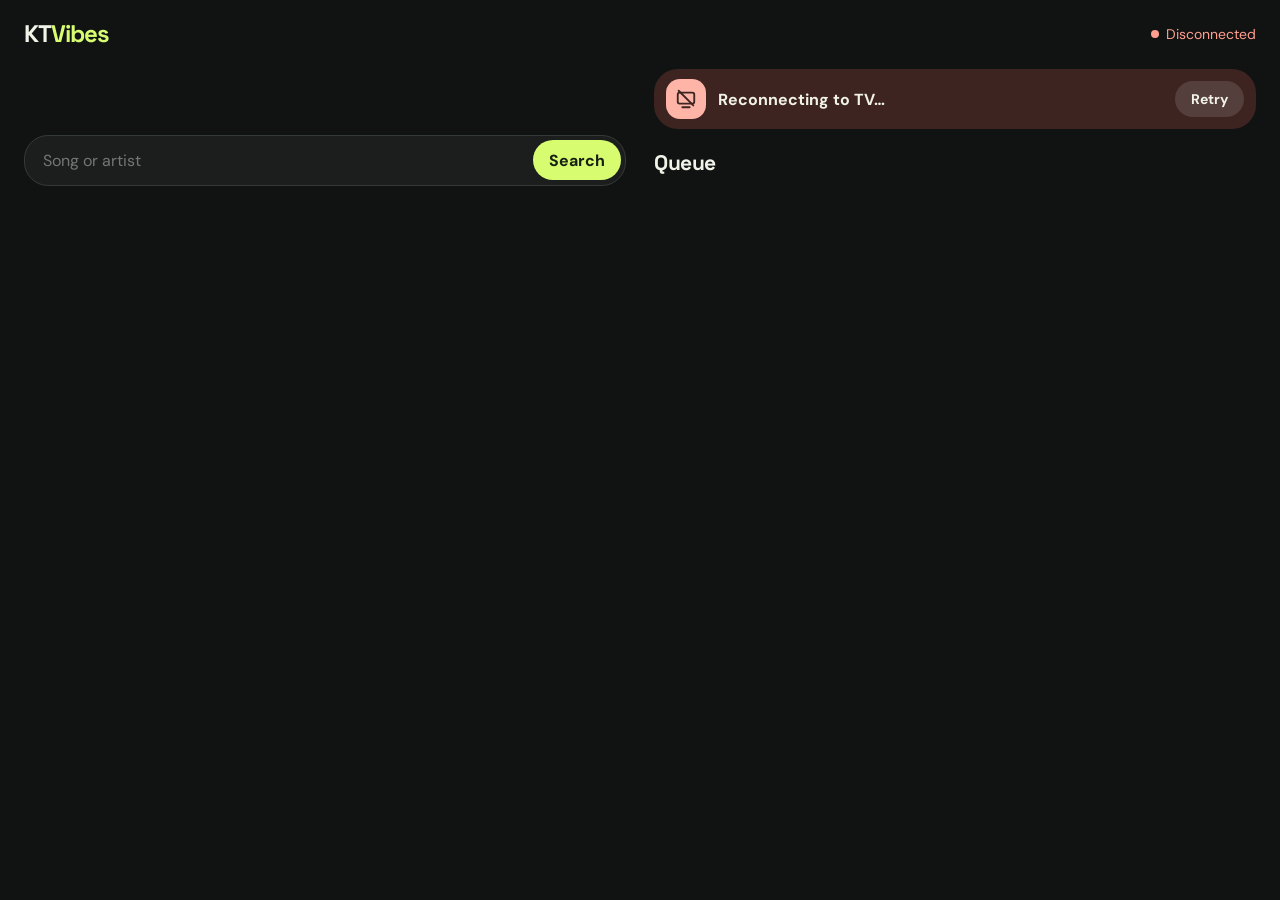
==== commit 9202c0e1: "Remote: lyrics tab, tap a word to jump, fix lyrics from the lyrics view; simplify pass Lyrics view: " ====
--- a/static/remote.html
+++ b/static/remote.html
@@ -15,18 +15,18 @@
 <div class="scrim" id="scrim"></div>
 <section class="sheet" id="sheet" data-pane="sound" role="dialog" aria-label="Settings" aria-modal="true" inert><button class="handle" id="sheet-handle" aria-label="Close settings"></button>
 <div class="now"><img id="sheet-art" class="art" alt="" hidden><div class="info"><strong id="sheet-title">Nothing playing</strong><small>Changes show on the TV</small></div></div>
-<div class="tabs2 default-only" role="tablist" aria-label="Settings"><button role="tab" data-pane="sound" aria-selected="true">Sound</button><button role="tab" data-pane="screen" aria-selected="false">Screen</button></div>
+<div class="tabs2 default-only" role="tablist" aria-label="Settings"><button role="tab" data-pane="sound" aria-selected="true">Sound</button><button role="tab" data-pane="screen" aria-selected="false">Screen</button><button role="tab" data-pane="lyrics" aria-selected="false">Lyrics</button></div>
 <div class="sg" id="sg-position"><h4 class="classic-only">위치 <small>POSITION</small></h4><div class="scrub"><span id="position">0:00</span><span class="seek-hint classic-only">드래그해서 이동 · DRAG TO SEEK</span><input type="range" id="scrub" min="0" max="1" step="0.1" value="0" aria-label="Song position"><span id="length">0:00</span></div></div>
 <div class="sg" id="sg-mix" data-pane="sound"><h4><span class="default-only">Mix</span><span class="classic-only">믹스 <small>MIX</small></span></h4><div class="mixline"><label class="slider-label" for="vocal"><span class="classic-only nm">음성<small>VOCAL</small></span><span class="default-only">Guide vocals </span><span id="vocal-value">10%</span></label><button class="rk classic-only" data-mix-step="vocal" data-step="-0.1" aria-label="Vocals down">−</button><input type="range" id="vocal" min="0" max="1" step="0.01" value="0.1"><button class="rk classic-only" data-mix-step="vocal" data-step="0.1" aria-label="Vocals up">+</button></div><div class="mixline"><label class="slider-label" for="music"><span class="classic-only nm">반주<small>MUSIC</small></span><span class="default-only">Music </span><span id="music-value">100%</span></label><button class="rk classic-only" data-mix-step="music" data-step="-0.1" aria-label="Music down">−</button><input type="range" id="music" min="0" max="1" step="0.01" value="1"><button class="rk classic-only" data-mix-step="music" data-step="0.1" aria-label="Music up">+</button></div><p class="sublbl classic-only">프리셋 · PRESETS</p>
 <div class="presets" role="group" aria-label="Mix presets"><button data-vocal="0" data-music="1"><span class="classic-only ko">끔</span>Off</button><button data-vocal="0.1" data-music="1"><span class="classic-only ko">속삭임</span>Whisper</button><button data-vocal="0.5" data-music="1"><span class="classic-only ko">듀엣</span>Duet</button><button data-vocal="1" data-music="1"><span class="classic-only ko">원곡</span>Original</button><button data-vocal="1" data-music="0"><span class="classic-only ko">아카펠라</span>A cappella</button></div></div>
 <div class="sg" id="sg-key" data-pane="sound"><h4><span class="default-only">Key and speed</span><button type="button" class="link default-only" id="key-reset-link">Reset</button><span class="classic-only">키 · 속도 <small>KEY &amp; SPEED</small></span></h4><div class="stepper" id="stepper"><button id="key-down" aria-label="Lower key one semitone">♭<small class="classic-only">DOWN</small></button><div class="mid"><div class="roll" id="roll" aria-live="polite"><span>0</span></div><small id="key-note">Original key</small></div><button id="key-up" aria-label="Raise key one semitone">♯<small class="classic-only">UP</small></button></div>
 <label class="slider-label" for="speed"><span class="classic-only nm">속도<small>Speed</small></span><span class="default-only">Speed </span><span id="speed-value">100%</span></label><input type="range" id="speed" min="0.5" max="1.5" step="0.05" value="1"><div class="ends classic-only"><span>0.5×</span><span>1.5×</span></div><div class="row-end"><button id="key-reset" class="small"><span class="default-only">Reset key &amp; speed</span><span class="classic-only">키 · 속도 초기화<small>RESET KEY &amp; SPEED</small></span></button></div></div>
-<div class="sg" id="sg-display" data-pane="screen"><h4><span class="default-only">Display</span><span class="classic-only">화면 <small>DISPLAY</small></span></h4><div class="seg-row"><span>Lyrics</span><div class="seg" data-action="lyric_mode" role="group" aria-label="Lyrics on the device"><i class="pill"></i><button data-value="two">2 lines</button><button data-value="scroll">Scroll</button><button data-value="off">Off</button></div></div>
-<div class="seg-row"><span><span class="classic-only ko">배경 영상</span>Video</span><div class="seg" data-action="video_mode" role="group" aria-label="Music video on the device"><i class="pill"></i><button data-value="show"><span class="default-only">Show</span><span class="classic-only">표시</span></button><button data-value="blur"><span class="default-only">Blur</span><span class="classic-only">흐림</span></button><button data-value="hide"><span class="default-only">Hide</span><span class="classic-only">숨김</span></button></div></div>
-<div class="seg-row"><span><span class="classic-only ko">가이드</span>Guide</span><div class="seg" data-action="guide" role="group" aria-label="Pronunciation guide"><i class="pill"></i><button data-value="off"><span class="default-only">Off</span><span class="classic-only">끔</span></button><button data-value="latin" aria-label="Romanization">Aa</button><button data-value="jyutping" aria-label="Jyutping">粵</button><button data-value="hangul" aria-label="Hangul">가</button><button data-value="kana" aria-label="Kana">あ</button></div></div>
-<label class="slider-label" for="lyric-scale"><span class="classic-only nm">가사 크기<small>Lyric size</small></span><span class="default-only">Lyric size </span><span id="lyric-scale-value">150%</span></label><input type="range" id="lyric-scale" min="0.6" max="2.5" step="0.1" value="1.5"><div class="ends classic-only"><span>60%</span><span>250%</span></div></div>
-<div class="sg" id="sg-lyrics" data-pane="screen"><h4><span class="default-only">Fix lyrics</span><span class="classic-only">가사 고치기 <small>FIX LYRICS</small></span></h4><div class="offset"><span><b id="offset-value">+0.0s</b><small class="default-only">Earlier is +</small></span><button id="earlier" aria-label="Shift lyrics minus half a second">−0.5s<small class="classic-only">LATER</small></button><button id="later" aria-label="Shift lyrics plus half a second">+0.5s<small class="classic-only">EARLIER</small></button></div><small class="muted classic-only">Positive timing shows lyrics earlier.</small>
+<div class="sg" id="sg-display"><h4><span class="default-only display-h">Display</span><span class="classic-only">화면 <small>DISPLAY</small></span></h4><div class="seg-row" data-pane="lyrics"><span>Lyrics</span><div class="seg" data-action="lyric_mode" role="group" aria-label="Lyrics on the device"><i class="pill"></i><button data-value="two">2 lines</button><button data-value="scroll">Scroll</button><button data-value="off">Off</button></div></div>
+<div class="seg-row" data-pane="screen"><span><span class="classic-only ko">배경 영상</span>Video</span><div class="seg" data-action="video_mode" role="group" aria-label="Music video on the device"><i class="pill"></i><button data-value="show"><span class="default-only">Show</span><span class="classic-only">표시</span></button><button data-value="blur"><span class="default-only">Blur</span><span class="classic-only">흐림</span></button><button data-value="hide"><span class="default-only">Hide</span><span class="classic-only">숨김</span></button></div></div>
+<div class="seg-row" data-pane="lyrics"><span><span class="classic-only ko">가이드</span>Guide</span><div class="seg" data-action="guide" role="group" aria-label="Pronunciation guide"><i class="pill"></i><button data-value="off"><span class="default-only">Off</span><span class="classic-only">끔</span></button><button data-value="latin" aria-label="Romanization">Aa</button><button data-value="jyutping" aria-label="Jyutping">粵</button><button data-value="hangul" aria-label="Hangul">가</button><button data-value="kana" aria-label="Kana">あ</button></div></div>
+<label class="slider-label" for="lyric-scale" data-pane="lyrics"><span class="classic-only nm">가사 크기<small>Lyric size</small></span><span class="default-only">Lyric size </span><span id="lyric-scale-value">150%</span></label><input type="range" data-pane="lyrics" id="lyric-scale" min="0.6" max="2.5" step="0.1" value="1.5"><div class="ends classic-only"><span>60%</span><span>250%</span></div></div>
+<div class="sg" id="sg-lyrics" data-pane="lyrics"><h4><span class="default-only">Fix lyrics</span><span class="classic-only">가사 고치기 <small>FIX LYRICS</small></span></h4><div class="offset"><span><b id="offset-value">+0.0s</b><small class="default-only">Earlier is +</small></span><button id="earlier" aria-label="Shift lyrics minus half a second">−0.5s<small class="classic-only">LATER</small></button><button id="later" aria-label="Shift lyrics plus half a second">+0.5s<small class="classic-only">EARLIER</small></button></div><small class="muted classic-only">Positive timing shows lyrics earlier.</small>
 <div class="seg-row"><span><span class="classic-only ko">가사가 틀렸나요?</span>Wrong lyrics or language</span><button id="lyric-version" class="small"><span class="default-only">Choose…</span><span class="classic-only">고르기<small>CHOOSE…</small></span></button></div></div>
 <div id="room-time" class="sg" data-pane="screen" hidden><h4><span class="default-only">Room time</span><span class="classic-only">남은 시간 <small>ROOM TIME</small></span></h4><div class="seg-row"><span><span id="room-left">30분 left</span><small id="room-end" class="classic-only"></small></span><div class="room-add"><button class="small" data-minutes="10">+10분<small class="classic-only">서비스 SERVICE</small></button><button class="small" data-minutes="30">+30분<small class="classic-only">서비스 SERVICE</small></button></div></div></div>
 <div class="sg" id="sg-theme" data-pane="screen"><h4><span class="default-only">Theme</span><span class="classic-only">테마 <small>THEME</small></span></h4><div class="seg-row"><span class="default-only">Look</span><div class="seg" data-action="theme" role="group" aria-label="Theme on the device"><i class="pill"></i><button data-value="default">Default</button><button data-value="classic">Classic<span class="classic-only"> 클래식</span></button></div></div></div></section>
-<section id="lyrics-view" class="lyrics-view default-only" role="dialog" aria-label="Lyrics" hidden><div class="lv-top"><img id="lv-art" alt=""><div class="lv-name"><b id="lv-title"></b><span id="lv-artist"></span></div><button id="lv-close" class="lv-ib" aria-label="Close lyrics"><svg viewBox="0 0 24 24" aria-hidden="true"><path d="M6 9l6 6 6-6"/></svg></button></div><div id="lv-scroll" class="lv-scroll"><div id="lv-lines" class="lv-lines"></div></div><div class="lv-foot"><div class="lv-prog"><span id="lv-position">0:00</span><div class="lv-track"><i id="lv-fill"></i></div></div><div class="lv-acts"><button id="lv-settings" class="lv-ib" aria-label="Settings"><svg viewBox="0 0 24 24" aria-hidden="true"><path d="M4 7h9M17 7h3M4 17h3M11 17h9"/><circle cx="15" cy="7" r="2"/><circle cx="9" cy="17" r="2"/></svg></button><button id="lv-play" class="lv-play" aria-label="Play"><svg class="i-play" viewBox="0 0 24 24" aria-hidden="true"><path d="M8 5v14l11-7z"/></svg><svg class="i-pause" viewBox="0 0 24 24" aria-hidden="true"><path d="M7 5h4v14H7zM13 5h4v14h-4z"/></svg></button><button id="lv-skip" class="lv-ib" aria-label="Skip song"><svg viewBox="0 0 24 24" aria-hidden="true" class="fill"><path d="M6 5v14l9-7zM16 5h2v14h-2z"/></svg></button></div></div></section><script type="module" src="/static/remote.js"></script></body></html>
+<section id="lyrics-view" class="lyrics-view default-only" role="dialog" aria-label="Lyrics" hidden><div class="lv-top"><img id="lv-art" alt=""><div class="lv-name"><b id="lv-title"></b><span id="lv-artist"></span></div><button id="lv-more" class="lv-ib" aria-label="Lyrics options"><svg viewBox="0 0 24 24" aria-hidden="true" class="fill"><circle cx="5" cy="12" r="2"/><circle cx="12" cy="12" r="2"/><circle cx="19" cy="12" r="2"/></svg></button><button id="lv-close" class="lv-ib" aria-label="Close lyrics"><svg viewBox="0 0 24 24" aria-hidden="true"><path d="M6 9l6 6 6-6"/></svg></button></div><div id="lv-scroll" class="lv-scroll"><div id="lv-lines" class="lv-lines"></div></div><div class="lv-foot"><div class="lv-prog"><span id="lv-position">0:00</span><div class="lv-track"><i id="lv-fill"></i></div></div><div class="lv-acts"><button id="lv-settings" class="lv-ib" aria-label="Settings"><svg viewBox="0 0 24 24" aria-hidden="true"><path d="M4 7h9M17 7h3M4 17h3M11 17h9"/><circle cx="15" cy="7" r="2"/><circle cx="9" cy="17" r="2"/></svg></button><button id="lv-play" class="lv-play" aria-label="Play"><svg class="i-play" viewBox="0 0 24 24" aria-hidden="true"><path d="M8 5v14l11-7z"/></svg><svg class="i-pause" viewBox="0 0 24 24" aria-hidden="true"><path d="M7 5h4v14H7zM13 5h4v14h-4z"/></svg></button><button id="lv-skip" class="lv-ib" aria-label="Skip song"><svg viewBox="0 0 24 24" aria-hidden="true" class="fill"><path d="M6 5v14l9-7zM16 5h2v14h-2z"/></svg></button></div></div></section><script type="module" src="/static/remote.js"></script></body></html>
--- a/static/remote.css
+++ b/static/remote.css
@@ -168,7 +168,7 @@
 body:not([data-theme=classic]) #queue h3{font:700 16px/1.25 'DM Sans','Noto Sans CJK SC','Noto Sans CJK KR',sans-serif;white-space:normal;overflow-wrap:anywhere;display:-webkit-box;-webkit-line-clamp:2;-webkit-box-orient:vertical}
 body:not([data-theme=classic]) #queue p{font-size:14px}
 body:not([data-theme=classic]) #queue .status{color:#ffd29e}body:not([data-theme=classic]) #queue .row.ready .status{color:inherit}body:not([data-theme=classic]) #queue .row.error .status{color:#ff9f8f}
-body:not([data-theme=classic]) #queue .row.error :is(.who,.sep,.error){display:none}
+body:not([data-theme=classic]) #queue .row.error .error{display:none}
 body:not([data-theme=classic]) #queue .retry{flex:none;height:36px;margin:0;padding:0 14px;border:0;border-radius:18px;background:#ffffff14;font-size:14px;font-weight:700}
 body:not([data-theme=classic]) #queue .row.error .grip{display:none}
 body:not([data-theme=classic]) #queue .grip{width:32px;color:#ffffff59}body:not([data-theme=classic]) #queue .grip svg{fill:none;stroke:currentColor;stroke-width:2.2;stroke-linecap:round}
@@ -253,7 +253,8 @@
 .tabs2{display:flex;gap:6px;margin:14px 0 4px}
 .tabs2 button{height:38px;padding:0 16px;border-radius:19px;background:#ffffff10;color:var(--muted);font-size:15px;transition:background .2s,color .2s}
 .tabs2 button[aria-selected=true]{background:var(--ink);color:#111;font-weight:700}
-body:not([data-theme=classic]) .sheet[data-pane=sound] .sg[data-pane=screen],body:not([data-theme=classic]) .sheet[data-pane=screen] .sg[data-pane=sound]{display:none}
+/* Sound, Screen and Lyrics tabs: groups (or single rows) carry the pane they belong to. Display's heading is redundant under the tabs. */
+body:not([data-theme=classic]) .sheet:not([data-pane=sound]) [data-pane=sound]:not([role=tab]),body:not([data-theme=classic]) .sheet:not([data-pane=screen]) [data-pane=screen]:not([role=tab]),body:not([data-theme=classic]) .sheet:not([data-pane=lyrics]) [data-pane=lyrics]:not([role=tab]),body:not([data-theme=classic]) #sg-display h4{display:none}
 body:not([data-theme=classic]) :is(#sg-position,#sg-mix>h4,#sg-display>h4,.row-end){display:none}
 body:not([data-theme=classic]) .sheet{background:#1d2220;border-color:transparent;border-radius:26px 26px 0 0;touch-action:pan-y}
 body:not([data-theme=classic]) .sheet .handle{width:40px;height:5px;margin:2px auto 14px;border-radius:3px;background:#ffffff40}
@@ -312,7 +313,7 @@
 .lyric-option.current{border-color:var(--lime)}.lyric-option.busy{opacity:.6}
 .lyric-all{padding:12px;color:var(--muted);font-size:13px}
 /* A queued song's menu: the song, then its actions, in the same bottom sheet as the lyrics picker. */
-.lyric-sheet .handle{display:block;flex:none;width:40px;height:5px;margin:-4px auto 14px;border-radius:3px;background:#ffffff40}
+body:not([data-theme=classic]) .lyric-sheet .handle{display:block;flex:none;width:40px;height:5px;margin:-4px auto 14px;border-radius:3px;background:#ffffff40}
 .lyric-sheet-panel{touch-action:pan-y;transition:transform .45s var(--spring-soft)}
 .menu-song{display:flex;align-items:center;gap:12px;padding-bottom:8px}.menu-song .art{width:52px;height:52px;border-radius:10px}
 .menu-song div{min-width:0}.menu-song b{display:-webkit-box;-webkit-line-clamp:2;-webkit-box-orient:vertical;overflow:hidden;font-size:16px;line-height:1.25}.menu-song small{display:block;margin-top:2px;font-size:14px;color:var(--muted)}
@@ -337,18 +338,18 @@
  body:not([data-theme=classic]) .hero{margin-top:6px}
  body:not([data-theme=classic]) #queue-heading{margin-top:20px}
  /* The library covers the left column only, so the queue stays in view beside it. */
- .library{right:auto;width:50vw;padding-right:24px;padding-left:24px;border-right:1px solid var(--line)}
- .library .rail{right:calc(50vw + 2px)}
+ .library{--lib-w:50vw;right:auto;width:var(--lib-w);padding-right:24px;padding-left:24px;border-right:1px solid var(--line)}
+ .library .rail{right:calc(100vw - var(--lib-w) + 2px)}
 }
 @media(min-width:1000px){
  body:not([data-theme=classic]){--side:380px;--dock:0px;padding-bottom:24px}
  body:not([data-theme=classic]) .dock{display:none}
  body.sheet-inline{padding-right:var(--side)}
  body.sheet-inline .scrim{display:none}
- body.sheet-inline .sheet{top:0;bottom:0;left:auto;right:0;width:var(--side);max-width:none;max-height:none;margin:0;border:0;border-left:1px solid var(--line);border-radius:0;transform:none!important;transition:none;padding-top:calc(20px + env(safe-area-inset-top))}
+ body.sheet-inline .sheet{top:0;bottom:0;left:auto;right:0;width:var(--side);max-width:none;max-height:none;margin:0;border:0;border-left:1px solid var(--line);border-radius:0;transform:none;transition:none;padding-top:calc(20px + env(safe-area-inset-top))}
  body.sheet-inline .sheet .handle{display:none}
  body.sheet-inline .toast.toast{top:auto;bottom:24px;transform:translate(-50%,20px)}body.sheet-inline .toast.on{transform:translate(-50%,0)}
- body.sheet-inline .library{width:calc((100vw - var(--side))/2)}body.sheet-inline .library .rail{right:calc((100vw + var(--side))/2 + 2px)}
+ body.sheet-inline .library{--lib-w:calc((100vw - var(--side))/2)}
 }
 @media(prefers-reduced-motion:reduce){*,*::before,*::after{animation-duration:.01ms!important;animation-iteration-count:1!important;transition-duration:.01ms!important}}
 /* Classic theme: room time. */
@@ -356,11 +357,9 @@
 /* Past five songs the rest fold behind "Show N more". */
 body:not([data-theme=classic]) #queue .row.folded{display:none}
 /* Classic draws its own grabber on its sheets. */
-body[data-theme=classic] .lyric-sheet .handle{display:none}
 .menu-actions button:disabled{opacity:.45}
 /* Default rows say one thing under the title: the artist once ready, otherwise where it got to. The × lives in the menu. */
-body:not([data-theme=classic]) #queue .row.ready :is(.status,.sep),body:not([data-theme=classic]) #queue .row:not(.ready) :is(.who,.sep){display:none}
-body:not([data-theme=classic]) #queue .row-button:not(.grip){display:none}
+body:not([data-theme=classic]) #queue .row.ready .status,body:not([data-theme=classic]) #queue .row:not(.ready) .who{display:none}
 /* Ready to sing: song rows shared by home, the library and search. Tap a row or + to queue it; ••• for more. */
 body:not([data-theme=classic]) :is(#recent-heading,#recent){display:none}
 .heading h2 small{margin-left:6px;font:500 15px 'DM Sans',sans-serif;color:var(--muted)}
@@ -416,12 +415,13 @@
 .lv-scroll{position:relative;flex:1;overflow:hidden;touch-action:none;-webkit-mask-image:linear-gradient(transparent,#000 40px);mask-image:linear-gradient(transparent,#000 40px)}
 .lv-lines{padding:0 24px 50vh;font:700 30px/1.25 'DM Sans','Noto Sans KR','Noto Sans CJK SC',sans-serif;letter-spacing:-.02em;transition:transform .6s cubic-bezier(.3,.8,.3,1);will-change:transform}
 .lv-lines.dragging,.lv-lines.still{transition:none}
-.lv-lines p{margin:0 0 22px;color:#ffffff4d;transition:color .4s,font-size .4s var(--spring-soft)}
-.lv-lines p.past{color:#ffffff40}.lv-lines p.next{color:#ffffff73}.lv-lines p.now{font-size:33px;color:#ffffff59}
+.lv-lines p{margin:0 0 22px;color:#ffffff4d;cursor:pointer;transition:color .4s}  /* colour only: a size change would rewrap lines mid-song */
+.lv-lines p.past{color:#ffffff40}.lv-lines p.next{color:#ffffff73}.lv-lines p.now{color:#ffffff59}
 .lv-lines p:not(.now) .w{color:inherit}
 .lv-lines p.now .w.sung{color:var(--lime)}  /* lime like the TV's wipe */
 .lv-lines p.now .w.cur{background:linear-gradient(90deg,var(--lime) var(--f,0%),#ffffff59 var(--f,0%));-webkit-background-clip:text;background-clip:text;color:transparent}
-.lv-lines .lv-none{margin-top:20vh;text-align:center;font-size:20px;color:var(--muted)}
+.lv-lines .lv-none{display:grid;justify-items:center;gap:16px;margin-top:20vh;cursor:auto}.lv-none p{margin:0;font-size:20px;color:var(--muted);cursor:auto}
+.lv-find{height:48px;padding:0 24px;border-radius:24px;background:#323a2b;color:var(--lime);font:700 16px/1 inherit;transition:border-radius .4s var(--spring),transform .4s var(--spring)}.lv-find:active{border-radius:14px;transform:scale(.94)}
 .lv-foot{padding:16px 20px calc(18px + env(safe-area-inset-bottom));background:#1d2220;border-radius:28px 28px 0 0}
 .lv-prog{display:flex;align-items:center;gap:12px;font-size:13px;color:var(--muted);font-variant-numeric:tabular-nums}
 .lv-track{flex:1;height:6px;border-radius:3px;background:#ffffff1f;overflow:hidden}.lv-track i{display:block;height:100%;border-radius:3px;background:var(--lime)}
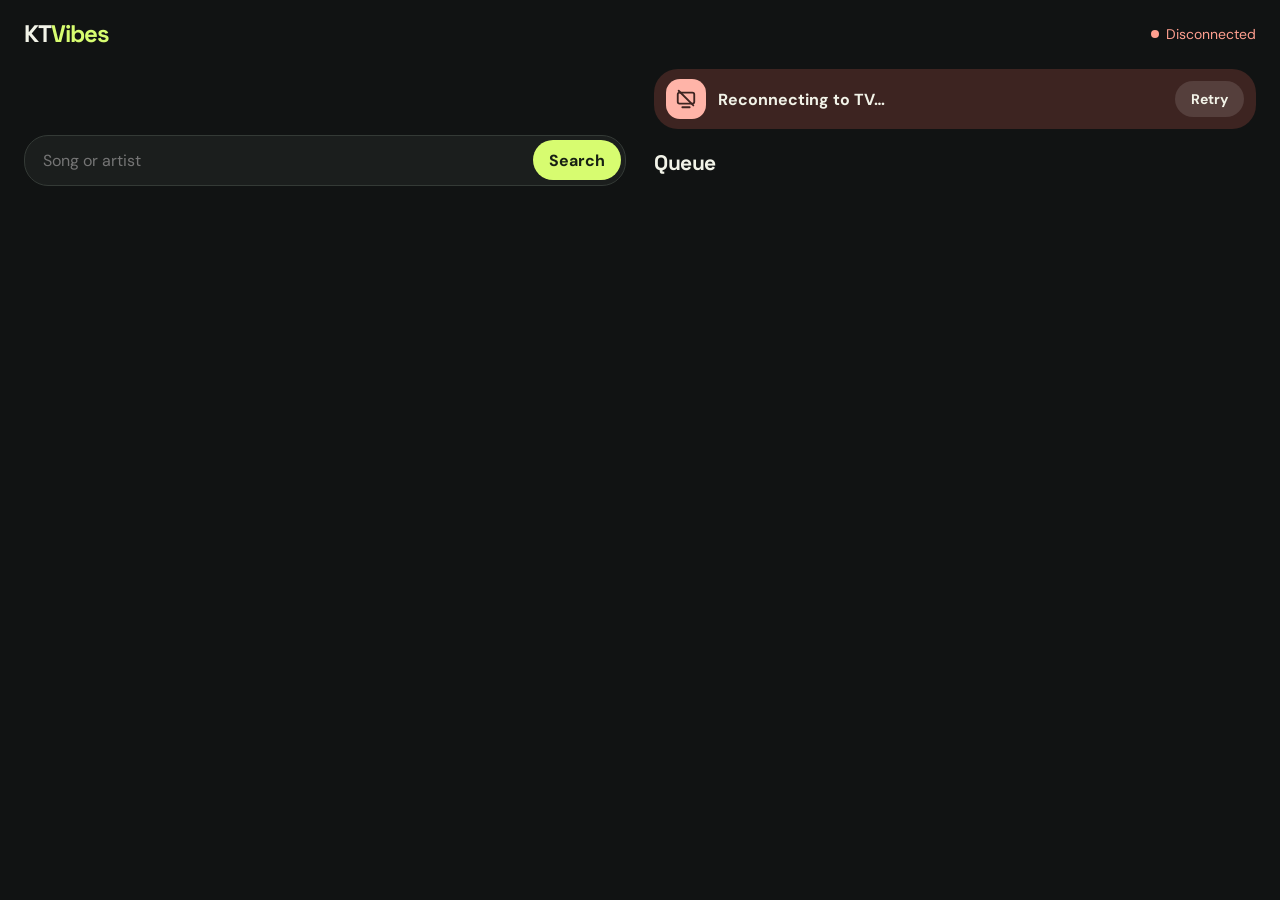
==== commit 1bce8fc8: "Remote: settings tabs read Sound, Lyrics, Screen Co-Authored-By: Claude Opus 5.5 <noreply@anthropic." ====
--- a/static/remote.html
+++ b/static/remote.html
@@ -15,7 +15,7 @@
 <div class="scrim" id="scrim"></div>
 <section class="sheet" id="sheet" data-pane="sound" role="dialog" aria-label="Settings" aria-modal="true" inert><button class="handle" id="sheet-handle" aria-label="Close settings"></button>
 <div class="now"><img id="sheet-art" class="art" alt="" hidden><div class="info"><strong id="sheet-title">Nothing playing</strong><small>Changes show on the TV</small></div></div>
-<div class="tabs2 default-only" role="tablist" aria-label="Settings"><button role="tab" data-pane="sound" aria-selected="true">Sound</button><button role="tab" data-pane="screen" aria-selected="false">Screen</button><button role="tab" data-pane="lyrics" aria-selected="false">Lyrics</button></div>
+<div class="tabs2 default-only" role="tablist" aria-label="Settings"><button role="tab" data-pane="sound" aria-selected="true">Sound</button><button role="tab" data-pane="lyrics" aria-selected="false">Lyrics</button><button role="tab" data-pane="screen" aria-selected="false">Screen</button></div>
 <div class="sg" id="sg-position"><h4 class="classic-only">위치 <small>POSITION</small></h4><div class="scrub"><span id="position">0:00</span><span class="seek-hint classic-only">드래그해서 이동 · DRAG TO SEEK</span><input type="range" id="scrub" min="0" max="1" step="0.1" value="0" aria-label="Song position"><span id="length">0:00</span></div></div>
 <div class="sg" id="sg-mix" data-pane="sound"><h4><span class="default-only">Mix</span><span class="classic-only">믹스 <small>MIX</small></span></h4><div class="mixline"><label class="slider-label" for="vocal"><span class="classic-only nm">음성<small>VOCAL</small></span><span class="default-only">Guide vocals </span><span id="vocal-value">10%</span></label><button class="rk classic-only" data-mix-step="vocal" data-step="-0.1" aria-label="Vocals down">−</button><input type="range" id="vocal" min="0" max="1" step="0.01" value="0.1"><button class="rk classic-only" data-mix-step="vocal" data-step="0.1" aria-label="Vocals up">+</button></div><div class="mixline"><label class="slider-label" for="music"><span class="classic-only nm">반주<small>MUSIC</small></span><span class="default-only">Music </span><span id="music-value">100%</span></label><button class="rk classic-only" data-mix-step="music" data-step="-0.1" aria-label="Music down">−</button><input type="range" id="music" min="0" max="1" step="0.01" value="1"><button class="rk classic-only" data-mix-step="music" data-step="0.1" aria-label="Music up">+</button></div><p class="sublbl classic-only">프리셋 · PRESETS</p>
 <div class="presets" role="group" aria-label="Mix presets"><button data-vocal="0" data-music="1"><span class="classic-only ko">끔</span>Off</button><button data-vocal="0.1" data-music="1"><span class="classic-only ko">속삭임</span>Whisper</button><button data-vocal="0.5" data-music="1"><span class="classic-only ko">듀엣</span>Duet</button><button data-vocal="1" data-music="1"><span class="classic-only ko">원곡</span>Original</button><button data-vocal="1" data-music="0"><span class="classic-only ko">아카펠라</span>A cappella</button></div></div>
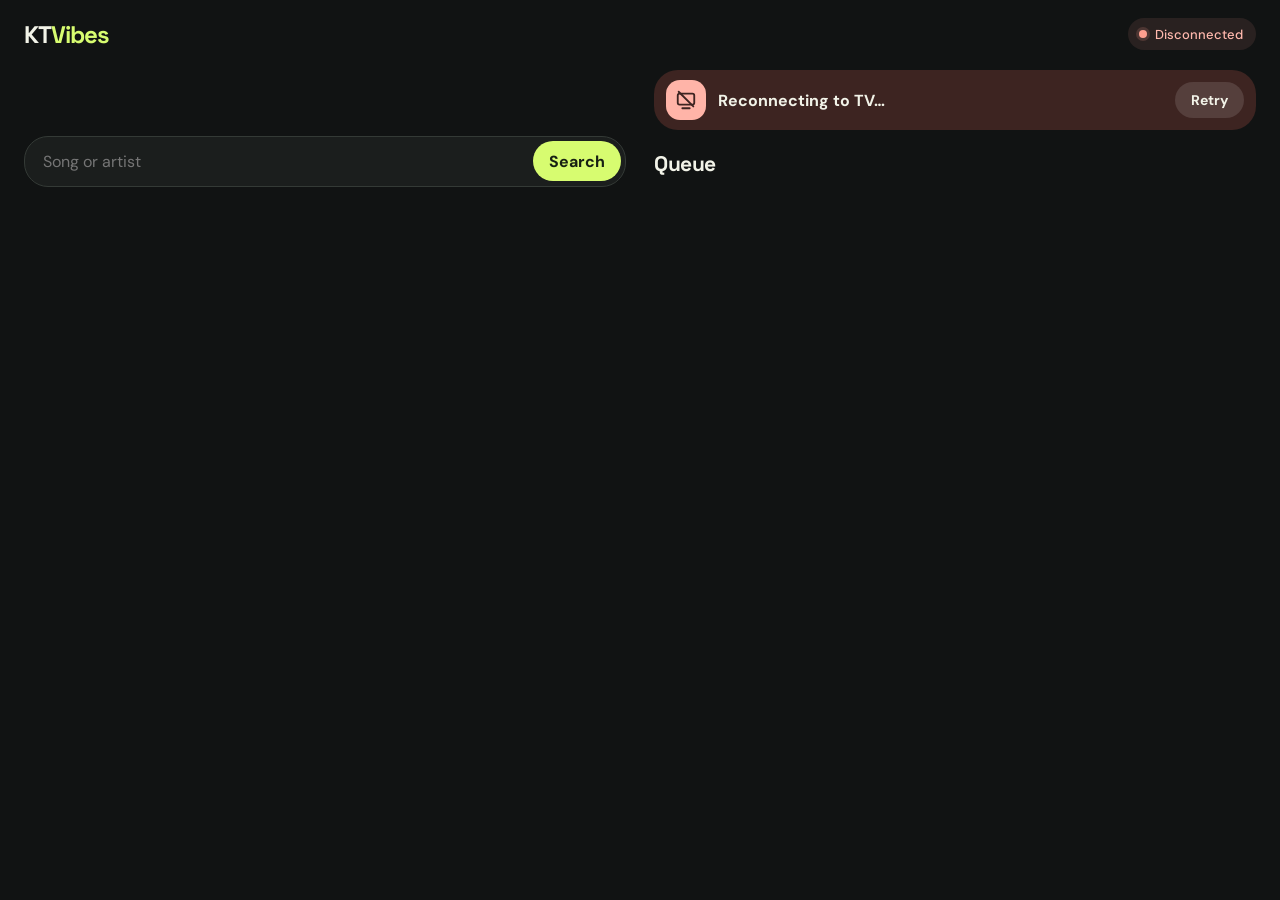
==== commit aa4077a4: "Remote: cheers in their own row, a red heart, and a TV status pill The four cheers (👏 🔥 🎉 ❤️) move o" ====
--- a/static/remote.html
+++ b/static/remote.html
@@ -5,7 +5,8 @@
 <div class="play-column"><section id="hero" class="hero" aria-label="Now playing" hidden><img id="hero-glow" class="glow" alt=""><div class="hero-top"><img id="hero-art" class="art" alt=""><div class="hero-text"><div class="eyebrow"><span id="hero-state">Now singing</span></div><h1 id="hero-title"></h1><p id="hero-artist"></p></div></div>
 <div class="hero-time"><span id="hero-position">0:00</span><div class="bar" id="hero-bar" role="slider" tabindex="0" aria-label="Song position"><i></i></div><span id="hero-length">0:00</span></div>
 <div class="hero-actions"><button class="play" id="hero-play" aria-label="Play"><svg viewBox="0 0 24 24" aria-hidden="true"><path class="icon-play" d="M8.5 5.8v12.4a1 1 0 0 0 1.5.9l9.7-6.2a1 1 0 0 0 0-1.8L10 4.9a1 1 0 0 0-1.5.9z"/><g class="icon-pause"><rect x="6" y="5" width="4.5" height="14" rx="1.5"/><rect x="13.5" y="5" width="4.5" height="14" rx="1.5"/></g></svg></button><button class="ghost icon round" id="skip" aria-label="Skip song"><svg viewBox="0 0 24 24" aria-hidden="true"><path d="M5.5 6.2v11.6a1 1 0 0 0 1.6.8l8-5.8a1 1 0 0 0 0-1.6l-8-5.8a1 1 0 0 0-1.6.8z"/><rect x="16.5" y="5" width="3" height="14" rx="1.2"/></svg></button><button class="ghost icon round" id="open-controls" aria-label="Settings"><svg viewBox="0 0 24 24" aria-hidden="true"><path d="M4 7h10M18 7h2M4 17h4M12 17h8" stroke="currentColor" stroke-width="2" stroke-linecap="round" fill="none"/><circle cx="16" cy="7" r="2.5"/><circle cx="10" cy="17" r="2.5"/></svg></button><button class="ghost icon round" id="open-lyrics" aria-label="Lyrics"><svg viewBox="0 0 24 24" aria-hidden="true"><path d="M4 6h10M4 11h13M4 16h7M20 17V9.5" stroke="currentColor" stroke-width="2" stroke-linecap="round" fill="none"/><circle cx="17.5" cy="17" r="2.5" stroke="currentColor" stroke-width="2" fill="none"/></svg></button>
-<div class="reactions" role="group" aria-label="Send a reaction to the TV"><button class="react" data-emoji="👏" aria-label="Clap">👏</button><button class="react" data-emoji="🔥" aria-label="Fire">🔥</button><button class="react" data-emoji="💚" aria-label="Love">💚</button></div></div></section>
+</div></section>
+<div class="reactions" id="cheers" role="group" aria-label="Send a reaction to the TV" hidden><button class="react" data-emoji="👏" aria-label="Clap">👏</button><button class="react" data-emoji="🔥" aria-label="Fire">🔥</button><button class="react" data-emoji="🎉" aria-label="Party">🎉</button><button class="react" data-emoji="❤️" aria-label="Love">❤️</button></div>
 <div class="heading" id="queue-heading"><h2><span class="default-only">Queue</span><small class="default-only" id="queue-songs"></small><span class="classic-only">예약곡 <small>RESERVED</small></span><span class="count classic-only" id="queue-count">0</span><span class="classic-only qtotal" id="queue-total"></span></h2></div><section id="queue" class="queue" aria-label="Song queue"></section></div>
 <div class="recent-column"><div id="ready-block" class="default-only" hidden><div class="heading"><h2>Ready to sing <small id="ready-count"></small></h2></div><div class="chips" id="ready-chips" role="group" aria-label="Sort"><button data-sort="recent" aria-pressed="true">Recent</button><button data-sort="az" aria-pressed="false">A–Z</button></div><div id="ready" class="songs"></div><button id="ready-all" class="seeall"></button></div><section id="book-new" class="book-part classic-only" aria-label="New songs"></section><div class="heading" id="recent-heading"><h2><span class="default-only">Recent</span><span class="classic-only">최근 <small>RECENT</small></span></h2></div><section id="recent" class="results" aria-label="Recent songs"></section><section id="book-all" class="book-part classic-only" aria-label="Songbook"></section><div id="book-request" class="book-request classic-only"><div><b>찾는 노래가 없나요?</b>Search YouTube above for any song. It joins the book with its own number.</div><button class="rk red" id="book-request-go">검색</button></div><nav id="book-index" class="book-index classic-only" aria-label="Songbook index"></nav></div>
 </main>
@@ -14,7 +15,7 @@
 <nav id="tabs" class="tabs classic-only" aria-label="Remote sections"><button data-tab="handset"><svg viewBox="0 0 24 24" aria-hidden="true"><rect x="7" y="2.5" width="10" height="19" rx="3"/><path d="M10 8h4M10 12h4M10 16h4"/></svg>리모컨</button><button data-tab="book"><svg viewBox="0 0 24 24" aria-hidden="true"><path d="M4 5a2 2 0 0 1 2-2h13v16H6a2 2 0 0 0-2 2z"/><path d="M4 21V5M9 7h6"/></svg>노래책</button><button data-tab="queue"><svg viewBox="0 0 24 24" aria-hidden="true"><path d="M8 6h12M8 12h12M8 18h12M4 6h.01M4 12h.01M4 18h.01"/></svg>예약<b id="tab-count" class="badge" hidden>0</b></button><button data-tab="settings"><svg viewBox="0 0 24 24" aria-hidden="true"><circle cx="12" cy="12" r="3"/><path d="M12 2v3M12 19v3M2 12h3M19 12h3M4.9 4.9 7 7M17 17l2.1 2.1M4.9 19.1 7 17M17 7l2.1-2.1"/></svg>설정</button></nav><div id="toast" class="toast" role="status"><span id="toast-key" class="toast-key classic-only"></span><span id="toast-text"></span><button id="toast-action" hidden></button></div>
 <div class="scrim" id="scrim"></div>
 <section class="sheet" id="sheet" data-pane="sound" role="dialog" aria-label="Settings" aria-modal="true" inert><button class="handle" id="sheet-handle" aria-label="Close settings"></button>
-<div class="now"><img id="sheet-art" class="art" alt="" hidden><div class="info"><strong id="sheet-title">Nothing playing</strong><small>Changes show on the TV</small></div></div>
+<div class="now"><img id="sheet-art" class="art" alt="" hidden><div class="info"><strong id="sheet-title">Nothing playing</strong></div></div>
 <div class="tabs2 default-only" role="tablist" aria-label="Settings"><button role="tab" data-pane="sound" aria-selected="true">Sound</button><button role="tab" data-pane="lyrics" aria-selected="false">Lyrics</button><button role="tab" data-pane="screen" aria-selected="false">Screen</button></div>
 <div class="sg" id="sg-position"><h4 class="classic-only">위치 <small>POSITION</small></h4><div class="scrub"><span id="position">0:00</span><span class="seek-hint classic-only">드래그해서 이동 · DRAG TO SEEK</span><input type="range" id="scrub" min="0" max="1" step="0.1" value="0" aria-label="Song position"><span id="length">0:00</span></div></div>
 <div class="sg" id="sg-mix" data-pane="sound"><h4><span class="default-only">Mix</span><span class="classic-only">믹스 <small>MIX</small></span></h4><div class="mixline"><label class="slider-label" for="vocal"><span class="classic-only nm">음성<small>VOCAL</small></span><span class="default-only">Guide vocals </span><span id="vocal-value">10%</span></label><button class="rk classic-only" data-mix-step="vocal" data-step="-0.1" aria-label="Vocals down">−</button><input type="range" id="vocal" min="0" max="1" step="0.01" value="0.1"><button class="rk classic-only" data-mix-step="vocal" data-step="0.1" aria-label="Vocals up">+</button></div><div class="mixline"><label class="slider-label" for="music"><span class="classic-only nm">반주<small>MUSIC</small></span><span class="default-only">Music </span><span id="music-value">100%</span></label><button class="rk classic-only" data-mix-step="music" data-step="-0.1" aria-label="Music down">−</button><input type="range" id="music" min="0" max="1" step="0.01" value="1"><button class="rk classic-only" data-mix-step="music" data-step="0.1" aria-label="Music up">+</button></div><p class="sublbl classic-only">프리셋 · PRESETS</p>
--- a/static/remote.css
+++ b/static/remote.css
@@ -20,6 +20,12 @@
 .connection{font-size:14px;color:var(--muted);white-space:nowrap;display:flex;align-items:center;gap:7px}
 .connection::before{content:'';width:8px;height:8px;border-radius:50%;background:var(--muted)}
 .connection.online::before{background:#8fdc6a}.connection:is(.online.off,.lost){color:#ff9f8f}.connection:is(.online.off,.lost)::before{background:#ff9f8f}
+/* Default: a small tonal pill, like the app's chips; the dot glows green when the TV is there, red-tinted when it isn't. */
+body:not([data-theme=classic]) .connection{gap:8px;height:32px;padding:0 13px 0 11px;border-radius:16px;background:#ffffff0f;color:var(--ink);font-size:13px;font-weight:500;transition:background .3s,color .3s}
+body:not([data-theme=classic]) .connection::before{transition:background .3s,box-shadow .3s}
+body:not([data-theme=classic]) .connection.online::before{box-shadow:0 0 0 3px #8fdc6a33,0 0 8px #8fdc6a}
+body:not([data-theme=classic]) .connection:is(.online.off,.lost){background:#ff9f8f1a;color:#ffb8ad}
+body:not([data-theme=classic]) .connection:is(.online.off,.lost)::before{box-shadow:0 0 0 3px #ff9f8f2b}
 /* Banners under the header: the TV (or this phone's link) is lost, or the TV's sound is still off. */
 /* Banners under the header: a tinted card with an icon, what's wrong in bold and, if there's something to do, how. */
 .banner{display:flex;align-items:center;gap:12px;margin-top:10px;padding:10px 12px;border-radius:24px;background:#352c1e;color:#ffd29e;animation:rise .45s var(--spring-soft) both}
@@ -92,7 +98,7 @@
 .hero .glow{position:absolute;inset:-30px;z-index:-1;width:calc(100% + 60px);height:calc(100% + 60px);object-fit:cover;filter:blur(30px) brightness(.7) saturate(1.4)}
 .hero::after{content:'';position:absolute;inset:0;z-index:-1;border:1px solid #ffffff26;border-radius:inherit;background:linear-gradient(160deg,#ffffff1f,#0000 45%,#00000040)}
 /* The TV can't hear this card while it is offline. */
-.hero.offline,body:not([data-theme=classic]):has(#connection.lost) .hero{opacity:.45;filter:grayscale(.6)}
+.hero.offline,body:not([data-theme=classic]):has(#connection.lost) :is(.hero,#cheers){opacity:.45;filter:grayscale(.6)}
 .hero-top{display:flex;gap:14px;align-items:center}
 .hero .art{width:72px;height:72px;border-radius:14px;box-shadow:0 8px 20px #0006}
 .hero-text{min-width:0}
@@ -104,9 +110,9 @@
 .bar i{position:absolute;inset:0 auto 0 0;width:calc(var(--p,0)*100%);border-radius:3px;background:var(--lime);transition:width .5s linear}
 .hero .bar::before{content:'';position:absolute;inset:-12px 0}  /* a taller touch target than the bar itself */
 .hero .bar{height:5px;background:#ffffff33}
-/* Play, skip, settings and lyrics on the left, reactions on the right; on a narrow phone the reactions wrap
-   to their own line rather than squeezing the round buttons. */
+/* Play, skip, settings and lyrics in one row; the cheers sit in their own row under the card. */
 .hero-actions{display:flex;flex-wrap:wrap;align-items:center;gap:8px}
+body:not([data-theme=classic]) .hero-actions{justify-content:space-between}body:not([data-theme=classic]) .hero-actions .ghost.round{width:48px;height:48px}  /* spread across the card, in step with the cheers row below */
 /* Play stays a circle; its icon turns between play and pause. */
 .play{display:grid;place-items:center;width:56px;height:56px;flex:none;border-radius:28px;background:var(--lime);color:var(--on-lime);transition:transform .3s var(--bouncy)}
 .play:not(:disabled):active{transform:scale(.94)}
@@ -122,9 +128,12 @@
 .ghost.round svg{width:22px;height:22px}
 
 /* Reactions float up here and on the TV. */
-.reactions{display:flex;gap:4px;margin-left:auto}
+.reactions{display:flex;gap:4px}
 .react{width:44px;height:44px;border-radius:22px;background:#ffffff14;font-size:22px;transition:transform .3s var(--bouncy),border-radius .3s var(--bouncy)}
-.hero .react{width:36px;height:36px;flex:none;background:#ffffff1f;font-size:18px}
+/* Cheers sit in their own row under the now-singing card: anyone in the room taps them, often. */
+#cheers{display:grid;grid-template-columns:repeat(4,1fr);gap:8px;margin-top:8px;transition:opacity .3s,filter .3s}#cheers[hidden]{display:none}
+#cheers .react{width:auto;height:52px;border-radius:26px;background:var(--panel);font-size:22px}#cheers .react:active{border-radius:14px}
+#cheers.offline{opacity:.45;filter:grayscale(.6)}
 .react:active{transform:scale(.85);border-radius:12px}
 .float{position:fixed;z-index:50;pointer-events:none;font-size:30px;will-change:transform,opacity}
 
@@ -276,7 +285,7 @@
 body:not([data-theme=classic]) .sheet .sg>.seg-row{margin:0;padding:12px 0;border-top:1px solid #ffffff1a;font-size:16px}body:not([data-theme=classic]) .sheet .sg>h4+.seg-row,body:not([data-theme=classic]) #sg-display>.seg-row:nth-child(2){border-top:0}
 body:not([data-theme=classic]) .seg{border:0;background:#ffffff12}body:not([data-theme=classic]) .seg .pill{border-radius:10px;background:#ffffff26}
 body:not([data-theme=classic]) .seg button{font-size:15px}body:not([data-theme=classic]) .seg button[aria-pressed=true]{color:var(--ink)}
-body:not([data-theme=classic]) .offset{gap:12px;margin-top:6px}body:not([data-theme=classic]) .offset span{order:1;text-align:center}body:not([data-theme=classic]) #later{order:2}
+body:not([data-theme=classic]) .offset{gap:12px;margin:6px 0 14px}body:not([data-theme=classic]) .offset span{order:1;text-align:center}body:not([data-theme=classic]) #later{order:2}
 body:not([data-theme=classic]) .offset button{width:52px;height:52px;padding:0;border:0;border-radius:26px;background:#ffffff14;font-size:15px}
 body:not([data-theme=classic]) .offset b{display:block;font:700 28px 'Space Grotesk',sans-serif;color:var(--ink)}body:not([data-theme=classic]) .offset small{font-size:14px;color:var(--muted)}
 
@@ -400,7 +409,7 @@
 /* M3 Expressive surfaces: solid tonal containers, no frosted glass. The hero is a tinted container, not blurred art. */
 body:not([data-theme=classic]) .hero{background:#232a1e;border-radius:28px}
 body:not([data-theme=classic]) .hero .glow{display:none}
-body:not([data-theme=classic]) .hero .react{background:#323a2b}
+body:not([data-theme=classic]) #cheers .react{background:#232a1e}
 
 /* Live lyrics: a full-screen layer on a solid surface, words filling left to right as they're sung. */
 .lyrics-view{position:fixed;inset:0;z-index:25;display:flex;flex-direction:column;background:#141815;color:var(--ink);animation:lv-in .45s var(--spring-soft)}
@@ -429,4 +438,12 @@
 .lv-play{display:grid;place-items:center;width:72px;height:72px;border-radius:36px;background:var(--lime);color:#111313;transition:border-radius .4s var(--spring),transform .4s var(--spring)}
 .lv-play.playing{border-radius:22px}.lv-play:active{transform:scale(.92)}
 .lv-play svg{width:30px;height:30px;fill:currentColor}.lv-play .i-pause,.lv-play.playing .i-play{display:none}.lv-play.playing .i-pause{display:block}
+/* Unfolded phones and tablets: one centred column (header, lines, controls) instead of a phone layout stretched edge to edge; bigger words. */
+@media(min-width:600px){
+ .lyrics-view{--lv-pad:max(32px,calc(50% - 320px))}
+ .lv-top{padding-inline:var(--lv-pad);padding-top:calc(24px + env(safe-area-inset-top))}
+ .lv-lines{padding-inline:var(--lv-pad);font-size:clamp(32px,4.4vw,42px)}
+ .lv-lines p{margin-bottom:26px}
+ .lv-foot{padding-inline:var(--lv-pad)}
+}
 @media(min-width:1000px){body.sheet-inline .lyrics-view{right:var(--side)}}
--- a/static/classic-remote.css
+++ b/static/classic-remote.css
@@ -13,11 +13,11 @@
 body[data-theme=classic] :is(h1,h2,h3,.brand){font-family:'IBM Plex Sans KR','Noto Sans CJK KR',sans-serif;letter-spacing:-.02em}
 body[data-theme=classic] .brand{display:inline-block;padding:2px 10px;border-radius:5px;background:#e9ecf2;color:#1b1f5a;box-shadow:inset 0 -3px 0 #0003}
 body[data-theme=classic] .brand span{color:#c2185b}
-body[data-theme=classic] :is(.play,.ghost,.small,.qchip){border-radius:6px;box-shadow:inset 0 -3px 0 #0005,0 1px 0 #000}
+body[data-theme=classic] :is(.play,.ghost,.small,.qchip,.lyric-sheet-head button){border-radius:6px;box-shadow:inset 0 -3px 0 #0005,0 1px 0 #000}
 body[data-theme=classic] :is(.ghost,.small,.qchip){border:1px solid #ffffff26;background:linear-gradient(#2c2c70,#16164a);color:#e9ecf2}
 body[data-theme=classic] :is(.play,.primary){background:linear-gradient(#ffe97a,#f5c800);color:var(--on-lime)}
 body[data-theme=classic] .hero h1{color:#ffe14a;text-shadow:2px 2px 0 #000}
-body[data-theme=classic] :is(.hero-time,#dock-count){font-family:'Share Tech Mono',monospace;color:var(--digits)}
+body[data-theme=classic] :is(.hero-time,#position,#length,#dock-count){font-family:'Share Tech Mono',monospace;color:var(--digits)}
 body[data-theme=classic] .sheet h4{color:var(--digits);font-family:'Share Tech Mono',monospace;letter-spacing:.15em}
 body[data-theme=classic] .seg{border-radius:6px;background:#05051a}
 body[data-theme=classic] .seg .pill{border-radius:4px;background:linear-gradient(#ffe97a,#f5c800)}
@@ -25,10 +25,10 @@
 body[data-theme=classic] .searchbar:focus-within{border-color:#ffe14a66}
 body[data-theme=classic] :is(.tag,.presets button[aria-pressed=true]){background:#ffe14a22;border-color:#ffe14a66}
 body[data-theme=classic] .empty-icon{background:#ffe14a1a}
-body[data-theme=classic] :is(.row.lifted,.queue-swipe.lifted .row){box-shadow:0 18px 40px #000c,0 0 0 1px #ffe14a44}
+body[data-theme=classic] .row.lifted{box-shadow:0 18px 40px #000c,0 0 0 1px #ffe14a44}
 body[data-theme=classic] .lyric-sheet-panel{border-radius:14px 14px 0 0;border-color:#ff3ea555}
 /* Classic polish (design review): one type family, distinct surfaces (panels vs buttons), digital read-outs for numbers. */
-body[data-theme=classic] :is(h1,h2,h3,.brand,.empty strong,.dock .info strong,.stepper button){font-family:'IBM Plex Sans KR','Noto Sans CJK KR',sans-serif}
+body[data-theme=classic] :is(h1,h2,h3,.brand,.empty strong,.dock .info strong,.sheet .now strong,.stepper button){font-family:'IBM Plex Sans KR','Noto Sans CJK KR',sans-serif}
 body[data-theme=classic]{--panel:#15143f;--panel2:#26245f;--line:#3c3984}
 body[data-theme=classic] :is(.ghost,.small,.qchip){background:linear-gradient(#302e78,#26245f);border-color:#4b48a0}
 body[data-theme=classic] .roll{font-family:'Share Tech Mono',monospace;font-weight:400;letter-spacing:0;color:var(--digits)}
@@ -46,8 +46,8 @@
 body[data-theme=classic] .wrap{padding:calc(12px + env(safe-area-inset-top)) 16px calc(96px + env(safe-area-inset-bottom))}
 body[data-theme=classic]:not([data-tab=handset]) #handset,
 body[data-theme=classic]:not([data-tab=book]) .wrap :is(#book-head,#search-form,#results,#more,#results-end,#book-new,#recent-heading,#recent,#book-all,#book-request),
-body[data-theme=classic]:not([data-tab=queue]) .wrap :is(#hero,#queue-heading,#queue,#queue-more){display:none}
-body[data-theme=classic] #hero .reactions{display:none}
+body[data-theme=classic]:not([data-tab=queue]) .wrap :is(#hero,#queue-heading,#queue){display:none}
+body[data-theme=classic] #cheers{display:none}
 /* The LCD window. */
 .lcd-window{margin:10px 0 14px;padding:12px 14px 10px;background:var(--lcd);border-radius:12px;box-shadow:inset 0 0 0 2px #000,inset 0 0 0 4px #2b3c8e,inset 0 8px 18px #000a}
 .lcd-top{display:flex;justify-content:space-between;font:700 11px 'IBM Plex Sans KR',sans-serif;color:#7f9cff;letter-spacing:.12em}
@@ -67,8 +67,8 @@
 body[data-theme=classic] .toast,body[data-theme=classic] .dock.away~.toast{bottom:calc(84px + env(safe-area-inset-bottom))}
 /* 설정: the settings sheet as the tab's page, room time first. */
 body[data-theme=classic]:not([data-tab=settings]) .sheet{display:none}
-body[data-theme=classic][data-tab=settings] .sheet{position:static;inset:auto;display:flex;flex-direction:column;width:auto;height:auto;max-width:none;max-height:none;margin:0 16px calc(96px + env(safe-area-inset-bottom));transform:none;visibility:visible;opacity:1;overflow:visible;border-radius:14px;box-shadow:none}
-body[data-theme=classic][data-tab=settings] .sheet .handle{display:none}
+body[data-theme=classic][data-tab=settings] .sheet{position:static;inset:auto;display:flex;flex-direction:column;width:auto;max-width:none;max-height:none;margin:0 16px calc(96px + env(safe-area-inset-bottom));transform:none;visibility:visible;opacity:1;overflow:visible;border-radius:14px;box-shadow:none}
+body[data-theme=classic][data-tab=settings] .sheet :is(.handle,.now){display:none}
 body[data-theme=classic][data-tab=settings] #room-time{order:-1}
 body[data-theme=classic] .scrim{display:none}
 body[data-theme=classic][data-tab=settings] .wrap{padding-bottom:0}
@@ -145,10 +145,17 @@
 body[data-theme=classic][data-tab=book] #recent .result img{width:64px;height:36px;border-radius:4px}
 body[data-theme=classic][data-tab=book] #recent .result strong{font:700 15px 'IBM Plex Sans KR',sans-serif;white-space:nowrap;overflow:hidden;text-overflow:ellipsis}
 body[data-theme=classic][data-tab=book] .result-icon{color:#c2185b}
-body[data-theme=classic][data-tab=book] #recent .result-icon.confirm{background:linear-gradient(#ffa133,#d9700b);color:#201807;box-shadow:inset 0 1px 0 #fff4,0 3px 0 #6e3502}
-body[data-theme=classic][data-tab=book] #recent .result-icon.count{background:linear-gradient(#36d47c,#14954a);color:#fff;box-shadow:inset 0 1px 0 #fff4,0 3px 0 #0a5a2b}
 body[data-theme=classic][data-tab=book] .swipe .result{padding-right:70px}
 body[data-theme=classic][data-tab=book] .song-more{right:30px;color:#8a8270}
+/* 우선 (play next): the orange key from the 예약곡 table, beside the red + on results and before ⋯ on 최근. */
+body[data-theme=classic] .play-next{width:auto;height:30px;padding:0 8px;border:0;border-radius:8px;background:linear-gradient(#ffa133,#d9700b);box-shadow:inset 0 1px 0 #fff4,0 3px 0 #6e3502;color:#fff}
+body[data-theme=classic] .play-next:active{transform:translateY(2px);border-radius:8px;box-shadow:inset 0 1px 0 #fff4,0 1px 0 #6e3502}
+body[data-theme=classic] .play-next svg{display:none}
+body[data-theme=classic] .play-next::after{content:'우선';font:700 12px 'IBM Plex Sans KR',sans-serif}
+body[data-theme=classic][data-tab=book] #results .play-next{right:40px}
+body[data-theme=classic][data-tab=book] #results .pick .result{padding-right:88px}
+body[data-theme=classic][data-tab=book] #recent .play-next{right:66px}
+body[data-theme=classic][data-tab=book] #recent .swipe:has(.play-next) .result{padding-right:112px}
 body[data-theme=classic] #recent-heading h2{flex:1}
 body[data-theme=classic][data-tab=book] .tabs{background:#1b1f5a;border-top:0}
 body[data-theme=classic][data-tab=book] .tabs button:not([aria-current=page]){color:#aab0ff}
@@ -164,8 +171,6 @@
 body[data-theme=classic][data-tab=book] #results .result small{color:#6b6556}
 body[data-theme=classic][data-tab=book] #results .result-icon{background:linear-gradient(#ea4651,#b01f2a);color:#fff;box-shadow:inset 0 1px 0 #fff4,0 3px 0 #5e0d14}
 body[data-theme=classic][data-tab=book] #results .result-icon.added{background:linear-gradient(#36d47c,#14954a);box-shadow:inset 0 1px 0 #fff4,0 3px 0 #0a5a2b}
-body[data-theme=classic][data-tab=book] #results .result-icon.confirm{background:linear-gradient(#ffa133,#d9700b);color:#201807;box-shadow:inset 0 1px 0 #fff4,0 3px 0 #6e3502}
-body[data-theme=classic][data-tab=book] #results .result-icon.count{background:linear-gradient(#36d47c,#14954a);color:#fff;box-shadow:inset 0 1px 0 #fff4,0 3px 0 #0a5a2b}
 body[data-theme=classic][data-tab=book] #more{width:calc(100% + 32px);margin:0 -16px;padding:12px 16px 14px;border:0;border-radius:0;background:#fffaf0;color:#1d1b16;font:700 13px 'IBM Plex Sans KR',sans-serif}
 body[data-theme=classic][data-tab=book] #results:not(:empty)::before{margin:0}
 body[data-theme=classic][data-tab=book] #results .result{padding-right:40px}
@@ -191,8 +196,6 @@
 body[data-theme=classic] .hero p{font:500 13px 'IBM Plex Sans KR',sans-serif;color:#cfd3ff}
 body[data-theme=classic] .hero-time{margin-top:12px;color:var(--lcd-on)}
 body[data-theme=classic] .hero-time span{font:12px DSEG7,monospace;color:var(--cyan);text-shadow:0 0 6px #2ab4ff88}
-body[data-theme=classic] .hero-timing>b{font:16px DSEG7,monospace;color:var(--cyan);text-shadow:0 0 6px #2ab4ff88}
-body[data-theme=classic] .hero-timing .hero-offset-button{height:44px;padding:0 9px;border-radius:8px}
 body[data-theme=classic] .hero .bar{height:8px;border-radius:0;background:#0a0b2e;-webkit-mask:repeating-linear-gradient(90deg,#000 0 8px,transparent 8px 10px);mask:repeating-linear-gradient(90deg,#000 0 8px,transparent 8px 10px)}
 body[data-theme=classic] .hero .bar i{border-radius:0;background:linear-gradient(var(--yellow),#ffb800)}
 body[data-theme=classic] .hero .bar i::after{display:none}
@@ -202,32 +205,26 @@
 body[data-theme=classic] #skip{display:flex;align-items:center;gap:6px;width:auto;height:44px;padding:0 14px;border:0;border-radius:12px;background:linear-gradient(#ea4651,#b01f2a);box-shadow:inset 0 1px 0 #fff4,0 4px 0 #5e0d14;color:#fff}
 body[data-theme=classic] #skip::after{content:'다음곡';font:700 13px 'IBM Plex Sans KR',sans-serif}
 body[data-theme=classic] :is(#hero-play,#skip) svg{width:18px;height:18px}
-body[data-theme=classic] #hero-lyrics{display:inline-flex;align-items:center;gap:6px;width:auto;height:44px;padding:0 14px;border:0;border-radius:12px;background:linear-gradient(#4b55d6,#2a2f9a);box-shadow:inset 0 1px 0 #fff4,0 4px 0 #141760;color:#fff;font:700 13px 'IBM Plex Sans KR',sans-serif}
-body[data-theme=classic] #hero-lyrics svg{width:18px;height:18px}
 body[data-theme=classic] #open-controls{display:none}
 /* The list's own header band: 예약곡 · RESERVED, the count and the time it adds up to. */
 body[data-theme=classic] #queue-heading{margin:16px 0 0;padding:10px 14px;border-radius:14px 14px 0 0;background:linear-gradient(#3b3aa6,#26245f);box-shadow:inset 0 0 0 2px #000,inset 0 0 0 4px #2b3c8e}
-body[data-theme=classic] #queue-heading h2{display:flex;align-items:center;gap:6px;width:auto;min-width:0;flex:1;font:400 17px 'Black Han Sans',sans-serif;letter-spacing:.04em;color:#fff}
+body[data-theme=classic] #queue-heading h2{display:flex;align-items:center;gap:6px;width:100%;font:400 17px 'Black Han Sans',sans-serif;letter-spacing:.04em;color:#fff}
 body[data-theme=classic] #queue-heading h2 small{margin-left:4px;font:700 10px 'IBM Plex Sans KR',sans-serif;color:#aab0ff;letter-spacing:.14em}
 body[data-theme=classic] #queue-count{margin-left:auto;padding:0;background:none;font:14px DSEG7,monospace;color:var(--cyan)}
 body[data-theme=classic] .qtotal{font:700 11px 'IBM Plex Sans KR',sans-serif;color:#cfd3ff;letter-spacing:.06em}
-body[data-theme=classic] #queue-collapse{flex:none;margin-left:6px;padding:5px 8px;border:1px solid #8f95d866;border-radius:8px;background:linear-gradient(#3a3c47,#272830);box-shadow:0 2px 0 #0b0b0f;color:#d5d7eb;font:700 10px 'IBM Plex Sans KR',sans-serif}
 body[data-theme=classic] #queue{grid-template-columns:minmax(0,1fr);margin-top:0;padding:4px;border-radius:0 0 14px 14px;overflow:hidden;background:var(--lcd);box-shadow:inset 0 0 0 2px #000,inset 0 0 0 4px #2b3c8e}
-body[data-theme=classic] #queue-more{min-height:42px;margin:0;padding:10px 14px;border:0;border-radius:0 0 14px 14px;background:var(--lcd);box-shadow:inset 0 -2px 0 #000,inset 0 0 0 4px #2b3c8e;color:var(--cyan);font:700 11px 'IBM Plex Sans KR',sans-serif;letter-spacing:.04em}
-body[data-theme=classic] #queue .queue-swipe{border-top:1px solid #ffffff10;background:var(--lcd)}
-body[data-theme=classic] #queue .queue-swipe:first-child{border-top:0}
-body[data-theme=classic] #queue .row{gap:10px;padding:10px 10px 10px 14px;border:0;border-radius:0;background:none}
-body[data-theme=classic] #queue .queue-swipe:first-child .row{background:#ffe0331a;box-shadow:inset 3px 0 0 var(--yellow)}
+body[data-theme=classic] #queue .row{gap:10px;padding:10px 10px 10px 14px;border:0;border-top:1px solid #ffffff10;border-radius:0;background:none}
+body[data-theme=classic] #queue .row:first-child{border-top:0;background:#ffe0331a;box-shadow:inset 3px 0 0 var(--yellow)}
 body[data-theme=classic] #queue .thumb{display:none}
 body[data-theme=classic] #queue .num{width:22px;font:400 17px 'Black Han Sans',sans-serif;color:#6f76c8}
-body[data-theme=classic] #queue .queue-swipe:first-child .num{color:var(--yellow)}
+body[data-theme=classic] #queue .row:first-child .num{color:var(--yellow)}
 body[data-theme=classic] #queue h3{font:700 14px 'IBM Plex Sans KR',sans-serif;color:#fff}
 body[data-theme=classic] #queue p{font:500 12px 'IBM Plex Sans KR',sans-serif;color:#8f95d8}
 .qnum{margin-right:2px;font:11px DSEG7,monospace;color:var(--lcd-on)}
 body[data-theme=classic] #queue .status-ko{margin-right:4px;color:#aab0ff}
-body[data-theme=classic] #queue .queue-swipe:first-child .row .status-ko{color:var(--yellow)}
+body[data-theme=classic] #queue .row:first-child .status-ko{color:var(--yellow)}
 body[data-theme=classic] #queue .row.ready .status{display:none}
-body[data-theme=classic] #queue .queue-swipe:not(:first-child) .row.ready :is(.sep,.status-ko){display:none}
+body[data-theme=classic] #queue .row.ready:not(:first-child) :is(.sep,.status-ko){display:none}
 body[data-theme=classic] #queue .row:not(.ready):not(.error) :is(.status,.status-ko){color:#ffb86b}
 body[data-theme=classic] #queue .row.queued :is(.status,.status-ko){color:#aab0ff}
 .prepbar{height:4px;margin-top:5px;border-radius:2px;background:#ffffff14;overflow:hidden}
@@ -238,20 +235,16 @@
 body[data-theme=classic] #queue .row.error .status-ko{color:#ff8a8a}
 body[data-theme=classic] #queue .row.error .status{display:none}
 body[data-theme=classic] #queue .error{margin-top:2px;font:500 11.5px 'IBM Plex Sans KR',sans-serif;color:#ff8a8a}
-/* Classic Queue actions: 우선 (orange), retry (orange), and lyrics status. */
-body[data-theme=classic] #queue :is(.row-button.first,.retry){width:auto;height:30px;padding:0 9px;border:0;border-radius:9px;background:linear-gradient(#3a3c47,#272830);box-shadow:inset 0 1px 0 #ffffff26,0 2px 0 #0b0b0f;color:#fff;font:700 11px 'IBM Plex Sans KR',sans-serif}
+/* Row keys: 우선 (orange), 취소 (grey), 재시도 (orange), and a dotted grip. */
+body[data-theme=classic] #queue :is(.row-button.first,.row-button:not(.grip),.retry){width:auto;height:30px;padding:0 9px;border:0;border-radius:9px;background:linear-gradient(#3a3c47,#272830);box-shadow:inset 0 1px 0 #ffffff26,0 2px 0 #0b0b0f;color:#fff;font:700 11px 'IBM Plex Sans KR',sans-serif}
 body[data-theme=classic] #queue :is(.row-button.first,.retry){background:linear-gradient(#ffa133,#d9700b);box-shadow:inset 0 1px 0 #fff4,0 2px 0 #6e3502}
+body[data-theme=classic] #queue .row-button:not(.grip):not(.first){font-size:0}
+body[data-theme=classic] #queue .row-button:not(.grip):not(.first)::after{content:'취소';font:700 11px 'IBM Plex Sans KR',sans-serif}
 body[data-theme=classic] #queue .row .info .retry{margin-top:6px;font-size:0}
 body[data-theme=classic] #queue .retry::after{content:'재시도 RETRY';font:700 11px 'IBM Plex Sans KR',sans-serif}
-body[data-theme=classic] #queue .lyrics-button{min-width:48px;max-width:96px;height:30px;padding:0 7px;border:0;border-radius:8px;background:linear-gradient(#3a3c47,#272830);box-shadow:0 3px 0 #0b0b0f;font:700 10px 'IBM Plex Sans KR',sans-serif}
-body[data-theme=classic] #queue .lyrics-button[data-lyrics-source=processing]{color:#ffb86b}
-body[data-theme=classic] #queue .lyrics-button[data-lyrics-source=synced]{color:#7dff9a}
-body[data-theme=classic] #queue .lyrics-button[data-lyrics-source=plain]{color:#aab0ff}
-body[data-theme=classic] #queue .lyrics-button[data-lyrics-source=missing],body[data-theme=classic] #queue .lyrics-button[data-lyrics-source=unknown]{color:#8f95d8}
-body[data-theme=classic] #queue .lyrics-button[data-lyrics-source=error]{color:#ff8a8a}
-body[data-theme=classic] #queue .queue-next{background:linear-gradient(#ffa133,#d9700b);color:#201807;font:700 12px 'IBM Plex Sans KR',sans-serif}
-body[data-theme=classic] #queue .queue-remove{background:linear-gradient(#ea4651,#b01f2a);color:#fff;font:700 12px 'IBM Plex Sans KR',sans-serif}
-body[data-theme=classic] #queue .queue-swipe.lifted .row{border-radius:0;background:linear-gradient(#34358a,#232466);box-shadow:inset 0 0 0 2px var(--yellow),0 14px 26px #000c,0 4px 0 #05061a;transform:rotate(-1.5deg) scale(1.03)}
+body[data-theme=classic] #queue .grip{width:22px;height:30px;color:#cfd3ff}
+body[data-theme=classic] #queue .grip svg{width:16px;height:16px;fill:currentColor}
+body[data-theme=classic] #queue .row.lifted{border-radius:12px;background:linear-gradient(#34358a,#232466);box-shadow:inset 0 0 0 2px var(--yellow),0 14px 26px #000c,0 4px 0 #05061a;transform:rotate(-1.5deg) scale(1.03)}
 /* Empty: the table stays, with a ghosted 00 and a red 노래 찾기 key. */
 body[data-theme=classic] #queue .empty{display:flex;flex-direction:column;align-items:center;gap:4px;padding:22px 16px 20px;border-radius:0;background:none;animation:none}
 body[data-theme=classic] #queue .empty .lcd{font-size:40px}
@@ -268,11 +261,11 @@
 body[data-theme=classic] .sheet .sg>h4{display:flex;align-items:center;justify-content:space-between;margin:0 0 10px;padding:12px 0 0;font:400 16px 'Black Han Sans',sans-serif;letter-spacing:.04em;text-transform:none;color:#fff}
 body[data-theme=classic] .sheet .sg>h4>.classic-only{display:flex;justify-content:space-between;width:100%}
 body[data-theme=classic] .sheet .sg>h4 small{align-self:center;font:700 10px 'IBM Plex Sans KR',sans-serif;color:#8c8ea3;letter-spacing:.14em}
-body[data-theme=classic] .sheet :is(.slider-label,.seg-row,.presets,.stepper){margin-top:0}
+body[data-theme=classic] .sheet :is(.slider-label,.seg-row,.offset,.presets,.stepper,.scrub){margin-top:0}
 /* Shared key look for the sheet's own buttons. */
-body[data-theme=classic] .sheet :is(.stepper button,#key-reset,.room-add button,.mixline .rk){display:flex;flex-direction:column;align-items:center;justify-content:center;border:0;border-radius:12px;background:linear-gradient(#3a3c47,#272830);box-shadow:inset 0 1px 0 #ffffff26,0 4px 0 #0b0b0f,0 6px 10px #0007;color:#fff;font:700 15px/1.1 'IBM Plex Sans KR',sans-serif;transition:none}
-body[data-theme=classic] .sheet :is(.stepper button,#key-reset,.room-add button,.mixline .rk):not(:disabled):active{transform:translateY(3px);border-radius:12px;box-shadow:inset 0 1px 0 #ffffff26,0 1px 0 #0b0b0f;background:linear-gradient(#3a3c47,#272830);color:#fff}
-body[data-theme=classic] .sheet :is(.stepper button,#key-reset,.room-add button) small{display:block;margin-top:2px;font:500 9px 'IBM Plex Sans KR',sans-serif;color:#aeb0c4;letter-spacing:.06em}
+body[data-theme=classic] .sheet :is(.stepper button,.offset button,#key-reset,#lyric-version,.room-add button,.mixline .rk){display:flex;flex-direction:column;align-items:center;justify-content:center;border:0;border-radius:12px;background:linear-gradient(#3a3c47,#272830);box-shadow:inset 0 1px 0 #ffffff26,0 4px 0 #0b0b0f,0 6px 10px #0007;color:#fff;font:700 15px/1.1 'IBM Plex Sans KR',sans-serif;transition:none}
+body[data-theme=classic] .sheet :is(.stepper button,.offset button,#key-reset,#lyric-version,.room-add button,.mixline .rk):not(:disabled):active{transform:translateY(3px);border-radius:12px;box-shadow:inset 0 1px 0 #ffffff26,0 1px 0 #0b0b0f;background:linear-gradient(#3a3c47,#272830);color:#fff}
+body[data-theme=classic] .sheet :is(.stepper button,.offset button,#key-reset,#lyric-version,.room-add button) small{display:block;margin-top:2px;font:500 9px 'IBM Plex Sans KR',sans-serif;color:#aeb0c4;letter-spacing:.06em}
 /* 남은 시간: an LCD of minutes and the end time, then two 서비스 keys. */
 body[data-theme=classic] #room-time .seg-row{display:block}
 body[data-theme=classic] #room-time .seg-row>span:first-child{display:flex;align-items:center;justify-content:space-between;padding:12px 14px;border-radius:10px;background:var(--lcd);box-shadow:inset 0 0 0 2px #000,inset 0 0 0 4px #2b3c8e}
@@ -290,6 +283,13 @@
 body[data-theme=classic] .sheet .room-add button:first-child{background:linear-gradient(#ea4651,#b01f2a);box-shadow:inset 0 1px 0 #fff4,0 4px 0 #5e0d14}
 body[data-theme=classic] .sheet .room-add button:last-child{background:linear-gradient(#4b55d6,#2a2f9a);box-shadow:inset 0 1px 0 #fff4,0 4px 0 #141760}
 body[data-theme=classic] .sheet .room-add button small{color:#fffc;font-weight:700;font-size:10px}
+/* 위치: LCD times over an LED well with a yellow fader knob. */
+body[data-theme=classic] .sheet .scrub{display:grid;grid-template-columns:auto 1fr auto;align-items:baseline;gap:8px 6px}
+body[data-theme=classic] .sheet :is(#position,#length){font:20px DSEG7,monospace;color:var(--lcd-on);text-shadow:0 0 .35em #2ab4ffaa}
+body[data-theme=classic] .seek-hint{text-align:center;font:700 10px 'IBM Plex Sans KR',sans-serif;color:#7f9cff;letter-spacing:.1em}
+body[data-theme=classic] #scrub{grid-column:1/-1;--track:24px;--handle:34px;height:34px;margin:4px 0 0}
+body[data-theme=classic] #scrub::-webkit-slider-runnable-track{border-radius:8px;background:repeating-linear-gradient(90deg,#0000 0 calc(100%/30 - 2px),var(--lcd) calc(100%/30 - 2px) calc(100%/30)) 6px 50%/calc(100% - 12px) 12px no-repeat,linear-gradient(90deg,var(--yellow) calc(var(--v)*100%),#16224a 0) 6px 50%/calc(100% - 12px) 12px no-repeat,var(--lcd);box-shadow:inset 0 0 0 2px #000,inset 0 0 0 3px #2b3c8e}
+body[data-theme=classic] #scrub::-webkit-slider-thumb{width:16px;border-radius:5px;background:linear-gradient(#ffe866,#f2c400);box-shadow:inset 0 1px 0 #fff8,0 3px 0 #7a6100,0 4px 8px #000a}
 /* 믹스: name, −, an LCD block meter (still the slider), +. */
 body[data-theme=classic] .sheet .mixline{position:relative;display:grid;grid-template-columns:44px 38px 1fr 38px;align-items:center;gap:8px;margin-top:10px}
 body[data-theme=classic] .sheet .mixline:first-of-type{margin-top:0}
@@ -299,7 +299,6 @@
 body[data-theme=classic] .mixline .slider-label>span[id]{position:absolute;left:108px;top:50%;z-index:1;transform:translateY(-50%);font:700 15px 'Share Tech Mono',monospace;color:var(--lcd-on);text-shadow:0 0 .35em #2ab4ffaa;pointer-events:none}
 body[data-theme=classic] .sheet .mixline .rk{width:38px;height:38px;padding:0;font-size:18px}
 body[data-theme=classic] .mixline input[type=range]{--track:42px;--handle:42px;height:42px;margin:0}
-body[data-theme=classic] .mixline .range-control{height:42px}body[data-theme=classic] .mixline .range-control input[type=range]{inset:0}
 body[data-theme=classic] .mixline input[type=range]::-webkit-slider-runnable-track{border-radius:10px;background:repeating-linear-gradient(90deg,#0000 0 calc(10% - 2px),var(--lcd) calc(10% - 2px) 10%) 52px 50%/calc(100% - 62px) 16px no-repeat,linear-gradient(90deg,var(--cyan) calc(var(--v)*100%),#16224a 0) 52px 50%/calc(100% - 62px) 16px no-repeat,var(--lcd);box-shadow:inset 0 0 0 2px #000,inset 0 0 0 3px #2b3c8e}
 body[data-theme=classic] .mixline input[type=range]::-webkit-slider-thumb{width:2px;background:transparent}
 body[data-theme=classic] .sublbl{margin:14px 0 0;font:700 10px 'IBM Plex Sans KR',sans-serif;color:#8c8ea3;letter-spacing:.14em}
@@ -319,8 +318,8 @@
 body[data-theme=classic] .stepper #key-note{margin-top:4px;padding:0 7px;border-radius:4px;font:700 10px/17px 'IBM Plex Sans KR',sans-serif;color:#8fb4ff;letter-spacing:.04em}
 body[data-theme=classic] .stepper #key-note.orig{background:#7dff9a1f;color:#7dff9a}
 body[data-theme=classic] .stepper #key-note.orig::before{content:'원키 · '}
-body[data-theme=classic] .sheet .slider-label:has(+.range-control){display:flex;align-items:center;justify-content:space-between;margin-top:16px}
-body[data-theme=classic] .sheet #sg-display .slider-label:has(+.range-control){margin-top:12px;padding-top:10px;border-top:1px solid #2c2d38}
+body[data-theme=classic] .sheet .slider-label:has(+#speed),body[data-theme=classic] .sheet .slider-label:has(+#lyric-scale){display:flex;align-items:center;justify-content:space-between;margin-top:16px}
+body[data-theme=classic] .sheet .slider-label:has(+#lyric-scale){margin-top:12px;padding-top:10px;border-top:1px solid #2c2d38}
 body[data-theme=classic] :is(#speed-value,#lyric-scale-value){padding:4px 10px;border-radius:8px;background:var(--lcd);box-shadow:inset 0 0 0 2px #000,inset 0 0 0 3px #2b3c8e;font:700 15px 'Share Tech Mono',monospace;color:var(--lcd-on)}
 body[data-theme=classic] .sheet .slider-label .nm{font:700 14px 'IBM Plex Sans KR',sans-serif}
 body[data-theme=classic] .sheet .slider-label .nm small{font:500 11px 'IBM Plex Sans KR',sans-serif;letter-spacing:0}
@@ -338,9 +337,17 @@
 body[data-theme=classic] .sheet .seg{padding:3px;border:0;border-radius:10px;background:#101015;box-shadow:inset 0 2px 4px #000a}
 body[data-theme=classic] .sheet .seg .pill{top:3px;bottom:3px;border-radius:8px;background:linear-gradient(#ffe866,#f2c400);box-shadow:0 2px 0 #7a6100}
 body[data-theme=classic] .sheet .seg button{height:30px;padding:0 11px;color:#8c8ea3;font:700 12px 'IBM Plex Sans KR',sans-serif}
-body[data-theme=classic] .sheet [data-action=guide] button{padding-right:7px;padding-left:7px}
 body[data-theme=classic] .sheet .seg button[aria-pressed=true]{color:#1b1f5a}
+/* 가사 고치기: −0.5s / an LCD offset / +0.5s, then 가사 선택. */
+body[data-theme=classic] .sheet .offset{display:grid;grid-template-columns:1fr 1.25fr 1fr;gap:10px}
+body[data-theme=classic] .sheet .offset #earlier{order:1}
+body[data-theme=classic] .sheet .offset>span{order:2;display:flex;align-items:center;justify-content:center;border-radius:10px;background:var(--lcd);box-shadow:inset 0 0 0 2px #000,inset 0 0 0 4px #2b3c8e}
+body[data-theme=classic] .sheet .offset #later{order:3}
+body[data-theme=classic] .sheet .offset button{height:52px;padding:0}
+body[data-theme=classic] #offset-value{font:700 22px 'Share Tech Mono',monospace;color:var(--lcd-on);text-shadow:0 0 .35em #2ab4ffaa}
 body[data-theme=classic] .sheet .sg .muted{display:block;margin-top:8px;font:500 11px 'IBM Plex Sans KR',sans-serif;color:#8c8ea3}
+body[data-theme=classic] .sheet #lyric-version{flex:none;width:auto;height:38px;padding:0 14px;font-size:13px;background:linear-gradient(#4b55d6,#2a2f9a);box-shadow:inset 0 1px 0 #fff4,0 4px 0 #141760}
+body[data-theme=classic] .sheet #lyric-version small{color:#fffc}
 /* 테마: two swatch cards; the chosen one ringed in yellow. */
 body[data-theme=classic] .sheet #sg-theme .seg-row{display:block;padding:0;border:0}
 body[data-theme=classic] .sheet [data-action=theme]{display:grid;grid-template-columns:1fr 1fr;gap:10px;width:100%;padding:0;background:none;box-shadow:none}
@@ -350,6 +357,11 @@
 body[data-theme=classic] .sheet [data-action=theme] button[data-value=classic]::before{background:repeating-conic-gradient(#1d2aa8 0 8deg,#14197a 8deg 16deg)}
 body[data-theme=classic] .sheet [data-action=theme] button[aria-pressed=true]{color:var(--yellow);box-shadow:inset 0 0 0 2px var(--yellow)}
 body[data-theme=classic] .stepper .roll{width:100%;text-align:center}
+body[data-theme=classic] .sheet .offset{align-items:stretch}
+body[data-theme=classic] .sheet .scrub #position{grid-area:1/1}
+body[data-theme=classic] .sheet .scrub .seek-hint{grid-area:1/2}
+body[data-theme=classic] .sheet .scrub #length{grid-area:1/3}
+body[data-theme=classic] #scrub{grid-area:2/1/3/4}
 body[data-theme=classic] #room-end{white-space:pre-line}
 /* Toasts (mockup P8/P15): a label key, the message with the song in bold and a Korean line, a timer line. */
 body[data-theme=classic] .toast{left:12px;right:12px;width:auto;max-width:none;gap:0;align-items:stretch;min-height:48px;padding:0;overflow:hidden;border:0;border-radius:12px;background:#101236;box-shadow:inset 0 0 0 2px #000,0 0 0 1px #3c3984,0 10px 24px #000c;transform:translateY(20px)}
@@ -372,19 +384,19 @@
 body[data-theme=classic] .toast.err::after{background:#e2424c}
 body[data-theme=classic] .toast.on::after{animation:toast-time var(--toast-ms,2600ms) linear forwards}
 @keyframes toast-time{to{transform:scaleX(0)}}
-/* Keep the device state legible in the Classic theme too. */
-body[data-theme=classic] .connection{min-width:0;min-height:30px;padding:7px 11px;border-radius:15px;background:#101015;border-color:#343647;box-shadow:inset 0 2px 4px #000a;font:700 11.5px/1.2 'IBM Plex Sans KR',sans-serif;color:#aab0ff}
-body[data-theme=classic] .connection::before{display:none}
-body[data-theme=classic] .connection-indicator{width:9px;height:9px}
-body[data-theme=classic] .connection-indicator i{background:#7f9cff;box-shadow:0 0 6px #7f9cff;animation:lcd-blink .6s steps(1) infinite}
+/* The header pill (mockup P12): a recessed lamp and its text, one look per connection state. */
+body[data-theme=classic] .connection{display:block;position:relative;min-width:0;height:30px;padding:0 12px 0 25px;border-radius:15px;background:#101015;box-shadow:inset 0 2px 4px #000a,0 0 0 1px #2c2d38;font:700 11.5px/30px 'IBM Plex Sans KR',sans-serif;color:#aab0ff;overflow:hidden;text-overflow:ellipsis}
+body[data-theme=classic] .connection::before{position:absolute;left:10px;top:11px;background:#7f9cff;box-shadow:0 0 6px #7f9cff;animation:lcd-blink .6s steps(1) infinite}
 body[data-theme=classic] .connection.online{color:#cfd3ff}
-body[data-theme=classic] .connection.online .connection-indicator i{background:#7dff9a;box-shadow:0 0 6px #7dff9a;animation:none}
-body[data-theme=classic] .connection.online.warn{color:#ffd59a;border-color:#6e3502}
-body[data-theme=classic] .connection.online.warn .connection-indicator i{background:#ffb86b;box-shadow:0 0 6px #ffb86b;animation:lcd-blink 1s steps(1) infinite}
-body[data-theme=classic] .connection.online.off{color:#ff9a9a;border-color:#5e0d14}
-body[data-theme=classic] .connection.online.off .connection-indicator i{background:#e2424c;box-shadow:0 0 6px #e2424c;animation:none}
-body[data-theme=classic] .connection.lost{color:#8c8ea3;border-color:#3a3b46}
-body[data-theme=classic] .connection.lost .connection-indicator i{background:transparent;box-shadow:inset 0 0 0 1.5px #8c8ea3;animation:none}
+body[data-theme=classic] .connection.online::before{background:#7dff9a;box-shadow:0 0 6px #7dff9a;animation:none}
+body[data-theme=classic] .connection.online:not(.warn)::after{content:' · 연결됨'}
+body[data-theme=classic] .connection.online.warn{color:#ffd59a;box-shadow:inset 0 2px 4px #000a,0 0 0 1px #6e3502}
+body[data-theme=classic] .connection.online.warn::before{background:#ffb86b;box-shadow:0 0 6px #ffb86b;animation:lcd-blink 1s steps(1) infinite}
+body[data-theme=classic] .connection.online.off{color:#ff9a9a;box-shadow:inset 0 2px 4px #000a,0 0 0 1px #5e0d14}
+body[data-theme=classic] .connection.online.off::before{background:#e2424c;box-shadow:0 0 6px #e2424c;animation:none}
+body[data-theme=classic] .connection.lost{color:#8c8ea3;box-shadow:inset 0 2px 4px #000a,0 0 0 1px #3a3b46}
+body[data-theme=classic] .connection.lost::before{background:none;box-shadow:inset 0 0 0 1.5px #8c8ea3;animation:none}
+body[data-theme=classic] .connection.lost::after{content:' · 연결 끊김'}
 /* The handset with nothing playing, and offline. */
 body[data-theme=classic] .rk:disabled{filter:saturate(.35)}
 #lcd-status.idle{color:#7f9cff}
@@ -428,16 +440,10 @@
 body[data-theme=classic] #queue .ready-lamp{font-style:normal;color:#7dff9a;animation:ready-lamp 3.2s ease-in forwards}
 body[data-theme=classic] #queue .ready-lamp::before{content:'';display:inline-block;width:7px;height:7px;margin-right:5px;border-radius:50%;background:#7dff9a;box-shadow:0 0 6px #7dff9a;vertical-align:1px;animation:lcd-blink .5s steps(1) 3}
 @keyframes ready-lamp{80%{opacity:1;font-size:inherit}to{opacity:0;font-size:0}}
-body[data-theme=classic] #queue .queue-swipe:not(:first-child) .row.ready:has(.ready-lamp) .status-ko{display:none}
-@media(max-width:430px){body[data-theme=classic] .hero-actions.hero-utility{justify-content:center}body[data-theme=classic] .hero-actions.hero-utility .spacer{display:none}}
-@media(max-width:280px){body[data-theme=classic] :is(#hero-lyrics,#open-controls){width:44px;padding:0;justify-content:center;gap:0}body[data-theme=classic] :is(#hero-lyrics,#open-controls) span{display:none}}
-@media(max-width:360px){body[data-theme=classic] .hero-actions{gap:6px}body[data-theme=classic] #hero-play,body[data-theme=classic] #skip{padding-left:10px;padding-right:10px}}
+body[data-theme=classic] #queue .row.ready:not(:first-child):has(.ready-lamp) .status-ko{display:none}
 /* The ⋯ key and its menu (mockup P6): a navy machine menu with the song's number in LCD. */
 body[data-theme=classic] .song-more{right:4px;width:30px;height:30px;border-radius:8px;color:#8a8270;font:700 18px/1 'IBM Plex Sans KR',sans-serif}
 body[data-theme=classic] .song-more:hover{background:#0000000d;color:#1d1b16}
-body[data-theme=classic][data-tab=book] #recent .recent-next{right:30px;width:30px;height:30px;border-radius:8px;background:linear-gradient(#ffa133,#d9700b);box-shadow:inset 0 1px 0 #fff4,0 3px 0 #6e3502;color:#201807}
-body[data-theme=classic][data-tab=book] #recent .recent-next svg{width:17px;height:17px}
-body[data-theme=classic][data-tab=book] #recent .swipe.open .recent-next,body[data-theme=classic][data-tab=book] #recent .swipe.dragging .recent-next{opacity:0;pointer-events:none}
 body[data-theme=classic] .swipe:has(.song-menu) .song-more{background:#1b1f5a;color:#fff;box-shadow:0 2px 0 #0b0d33}
 body[data-theme=classic][data-tab=book] :is(#recent,#book-new,#book-all) .swipe:has(.song-menu) .result{background:#fff}
 body[data-theme=classic] .song-menu{top:calc(50% + 18px);right:4px;width:240px;min-width:0;padding:6px;border:0;border-radius:12px;background:#1b1f5a;box-shadow:inset 0 0 0 2px #3c3984,0 14px 30px #0007;color:#fff}
@@ -458,27 +464,18 @@
 /* The lyrics sheet (mockup P7, P16): the 예약곡 table's blue band, a recessed search field and LCD version cards. */
 body[data-theme=classic] .lyric-sheet{background:#05061acc}
 body[data-theme=classic] .lyric-sheet-panel{position:relative;padding:0 0 calc(14px + env(safe-area-inset-bottom));overflow:hidden;border:0;border-radius:22px 22px 0 0;background:#1d1e26;box-shadow:inset 0 0 0 1px #2c2d38,0 -12px 30px #000a}
-body[data-theme=classic] .lyric-sheet-grip{margin:8px auto 0}
-body[data-theme=classic] .lyric-sheet-grip::before{background:#ffffff66}
-body[data-theme=classic] .lyric-tabs{flex:none;margin:10px 14px 0;padding:4px;border-radius:10px;background:#101015;box-shadow:inset 0 2px 4px #000a,0 0 0 1px #2c2d38}
-body[data-theme=classic] .lyric-tabs button{border-radius:7px;color:#8f95d8;font:700 12px 'IBM Plex Sans KR',sans-serif}
-body[data-theme=classic] .lyric-tabs button.active{background:linear-gradient(#ea4651,#b01f2a);box-shadow:inset 0 1px 0 #fff4,0 2px 0 #5e0d14;color:#fff}
-body[data-theme=classic] .lyric-view-pane,body[data-theme=classic] .lyric-choose-pane{flex:1}
-body[data-theme=classic] .lyric-view-controls{margin:10px 14px 6px}
-body[data-theme=classic] .lyric-font-controls{margin:0}
-body[data-theme=classic] .lyric-font-controls button{border:0;border-radius:8px;background:linear-gradient(#3a3c47,#272830);box-shadow:inset 0 1px 0 #ffffff26,0 3px 0 #0b0b0f;color:#fff;font:700 12px 'IBM Plex Sans KR',sans-serif}
-body[data-theme=classic] .lyric-view-status,body[data-theme=classic] .lyric-choose-status{flex:none;margin:0 14px 8px;color:#aab0ff;font:500 11px 'IBM Plex Sans KR',sans-serif}
-body[data-theme=classic] .lyric-reader{min-height:0;flex:1;margin:0 14px 10px;padding:14px;border:0;border-radius:10px;background:#101015;box-shadow:inset 0 2px 5px #000a,0 0 0 1px #2c2d38;color:#dce5ff;line-height:1.85;overscroll-behavior:contain}
-body[data-theme=classic] .lyric-choose-pane .lyric-search{flex:none}
-body[data-theme=classic] .lyric-choose-pane .lyric-options{min-height:0;flex:1;overflow-y:auto}
+body[data-theme=classic] .lyric-sheet-panel::before{content:'';position:absolute;top:7px;left:50%;z-index:1;width:40px;height:4px;margin-left:-20px;border-radius:2px;background:#ffffff66}
+body[data-theme=classic] .lyric-sheet-head{margin:0;padding:18px 14px 12px 16px;background:linear-gradient(#3b3aa6,#26245f);border-bottom:2px solid #000}
+body[data-theme=classic] .lyric-sheet-head strong{min-width:0;font:400 20px/1.2 'Black Han Sans',sans-serif;letter-spacing:.02em;color:#fff}
+body[data-theme=classic] .lyric-sheet-head strong small{display:block;font:700 10px 'IBM Plex Sans KR',sans-serif;color:#cfd3ff;letter-spacing:.16em}
+body[data-theme=classic] .lyric-sheet-head strong span{color:var(--yellow)}
+body[data-theme=classic] .lyric-sheet-head button{flex:none;width:34px;height:34px;padding:0;border:0;border-radius:50%;background:linear-gradient(#3a3c47,#272830);box-shadow:inset 0 1px 0 #ffffff26,0 3px 0 #0b0b0f;color:#fff;font-size:0}
+body[data-theme=classic] .lyric-sheet-head button::before{content:'✕';font:700 14px 'IBM Plex Sans KR',sans-serif}
 body[data-theme=classic] .lyric-search{margin:12px 14px 0}
 body[data-theme=classic] .lyric-search input{height:40px;padding:0 12px;border:0;border-radius:10px;background:#101015;box-shadow:inset 0 2px 4px #000a,0 0 0 1px #2c2d38;color:#e8eaff;font:500 14px 'IBM Plex Sans KR',sans-serif}
 body[data-theme=classic] .lyric-search button{height:40px;padding:0 14px;border-radius:10px;background:linear-gradient(#ea4651,#b01f2a);box-shadow:inset 0 1px 0 #fff4,0 3px 0 #5e0d14;color:#fff;font:700 13px 'IBM Plex Sans KR',sans-serif}
-body[data-theme=classic] .lyric-search-terms{margin:8px 14px 0}
-body[data-theme=classic] .lyric-search-term{min-height:36px;padding:5px 9px;border:1px solid #5963b0;border-radius:6px;background:#17172b;color:#aab5ee;font:500 10px 'IBM Plex Sans KR',sans-serif}
-body[data-theme=classic] .lyric-search-term.active{border-color:var(--yellow);background:#f2e22d18;color:var(--yellow)}
 body[data-theme=classic] .lyric-options{gap:10px;padding:12px 14px 4px}
-body[data-theme=classic] .lyric-option{display:block;padding:14px;border:0;border-radius:12px;background:var(--lcd);box-shadow:inset 0 0 0 2px #000,inset 0 0 0 3px #2b3c8e;color:#fff}
+body[data-theme=classic] .lyric-option{display:block;padding:11px 12px 10px;border:0;border-radius:12px;background:var(--lcd);box-shadow:inset 0 0 0 2px #000,inset 0 0 0 3px #2b3c8e;color:#fff}
 body[data-theme=classic] .lyric-option.current{box-shadow:inset 0 0 0 2px #000,inset 0 0 0 4px var(--yellow)}
 body[data-theme=classic] .lyric-option>div{flex-wrap:wrap;align-items:center;row-gap:2px}
 body[data-theme=classic] .lyric-option>div>b{color:#fff;font:700 15px 'IBM Plex Sans KR',sans-serif}
@@ -496,20 +493,6 @@
 body[data-theme=classic] .lyric-option.busy .cnt{font-size:0;color:transparent}
 body[data-theme=classic] .lyric-option.busy .cnt>*{display:none}
 body[data-theme=classic] .lyric-option.busy .cnt::after{content:'';display:inline-block;width:5px;height:12px;margin-right:16px;border-radius:1px;background:var(--cyan);box-shadow:8px 0 var(--cyan),16px 0 var(--cyan);animation:lcd-blink .9s steps(1) infinite}
-body[data-theme=classic] .lyric-option .lyric-card-head{display:flex;flex-wrap:wrap;align-items:center;row-gap:3px}
-body[data-theme=classic] .lyric-option .lyric-card-head>b{flex:1 0 100%;color:var(--yellow);font:700 14px 'IBM Plex Sans KR',sans-serif}
-body[data-theme=classic] .lyric-option .lyric-card-head>span{order:initial;flex:1 0 100%;color:#aab5ee;font:500 11px 'IBM Plex Sans KR',sans-serif}
-body[data-theme=classic] .lyric-formats{display:flex;flex-wrap:wrap;gap:5px}
-body[data-theme=classic] .lyric-option .lyric-format{flex:none;padding:2px 6px;border:1px solid #5963b0;border-radius:5px;color:#aab5ee;font:700 9px 'IBM Plex Sans KR',sans-serif}
-body[data-theme=classic] .lyric-option .lyric-card-preview{display:grid;grid-template-columns:minmax(0,1fr);gap:6px;align-items:stretch}
-body[data-theme=classic] .lyric-option .lyric-format-preview{display:grid;gap:4px;min-width:0}
-body[data-theme=classic] .lyric-option .lyric-format-preview>span{color:#aab5ee;font:700 9px 'IBM Plex Sans KR',sans-serif}
-body[data-theme=classic] .lyric-option .lyric-card-preview small{font:500 12px/1.6 'IBM Plex Sans KR',sans-serif;white-space:pre-wrap;overflow-wrap:anywhere}
-body[data-theme=classic] .lyric-card-actions{display:flex;flex-wrap:wrap;justify-content:flex-end;gap:6px;margin-top:3px}
-body[data-theme=classic] .lyric-card-actions button{min-height:40px;padding:7px 12px;border:1px solid #5963b0;border-radius:6px;background:linear-gradient(#302e78,#26245f);color:#fff;font:700 11px 'IBM Plex Sans KR',sans-serif}
-body[data-theme=classic] .lyric-card-actions button:disabled{opacity:.45}
-body[data-theme=classic] .lyric-preview{margin:10px 14px 0;padding:10px 12px;border:1px solid #2c2d38;background:#101015;color:#cfe6ff}
-body[data-theme=classic] .lyric-preview p{color:#cfe6ff;font:500 12.5px/1.45 'IBM Plex Sans KR',sans-serif}
 body[data-theme=classic] .lyric-all{height:44px;margin-top:2px;border-radius:16px;background:linear-gradient(#3a3c47,#272830);box-shadow:inset 0 1px 0 #ffffff26,0 4px 0 #0b0b0f;color:#fff;font:700 13px 'IBM Plex Sans KR',sans-serif}
 /* Looking up: an LCD well with a chasing bar. Nothing found: a dashed card. A failure: a red-edged line. */
 body[data-theme=classic] .lyric-options .lyric-wait{display:flex;flex-direction:column;align-items:center;gap:10px;margin:10px 0 0;padding:18px 14px;border-radius:12px;background:var(--lcd);box-shadow:inset 0 0 0 2px #000,inset 0 0 0 3px #2b3c8e;text-align:center;font:700 14px 'IBM Plex Sans KR',sans-serif;color:#e8eaff}
